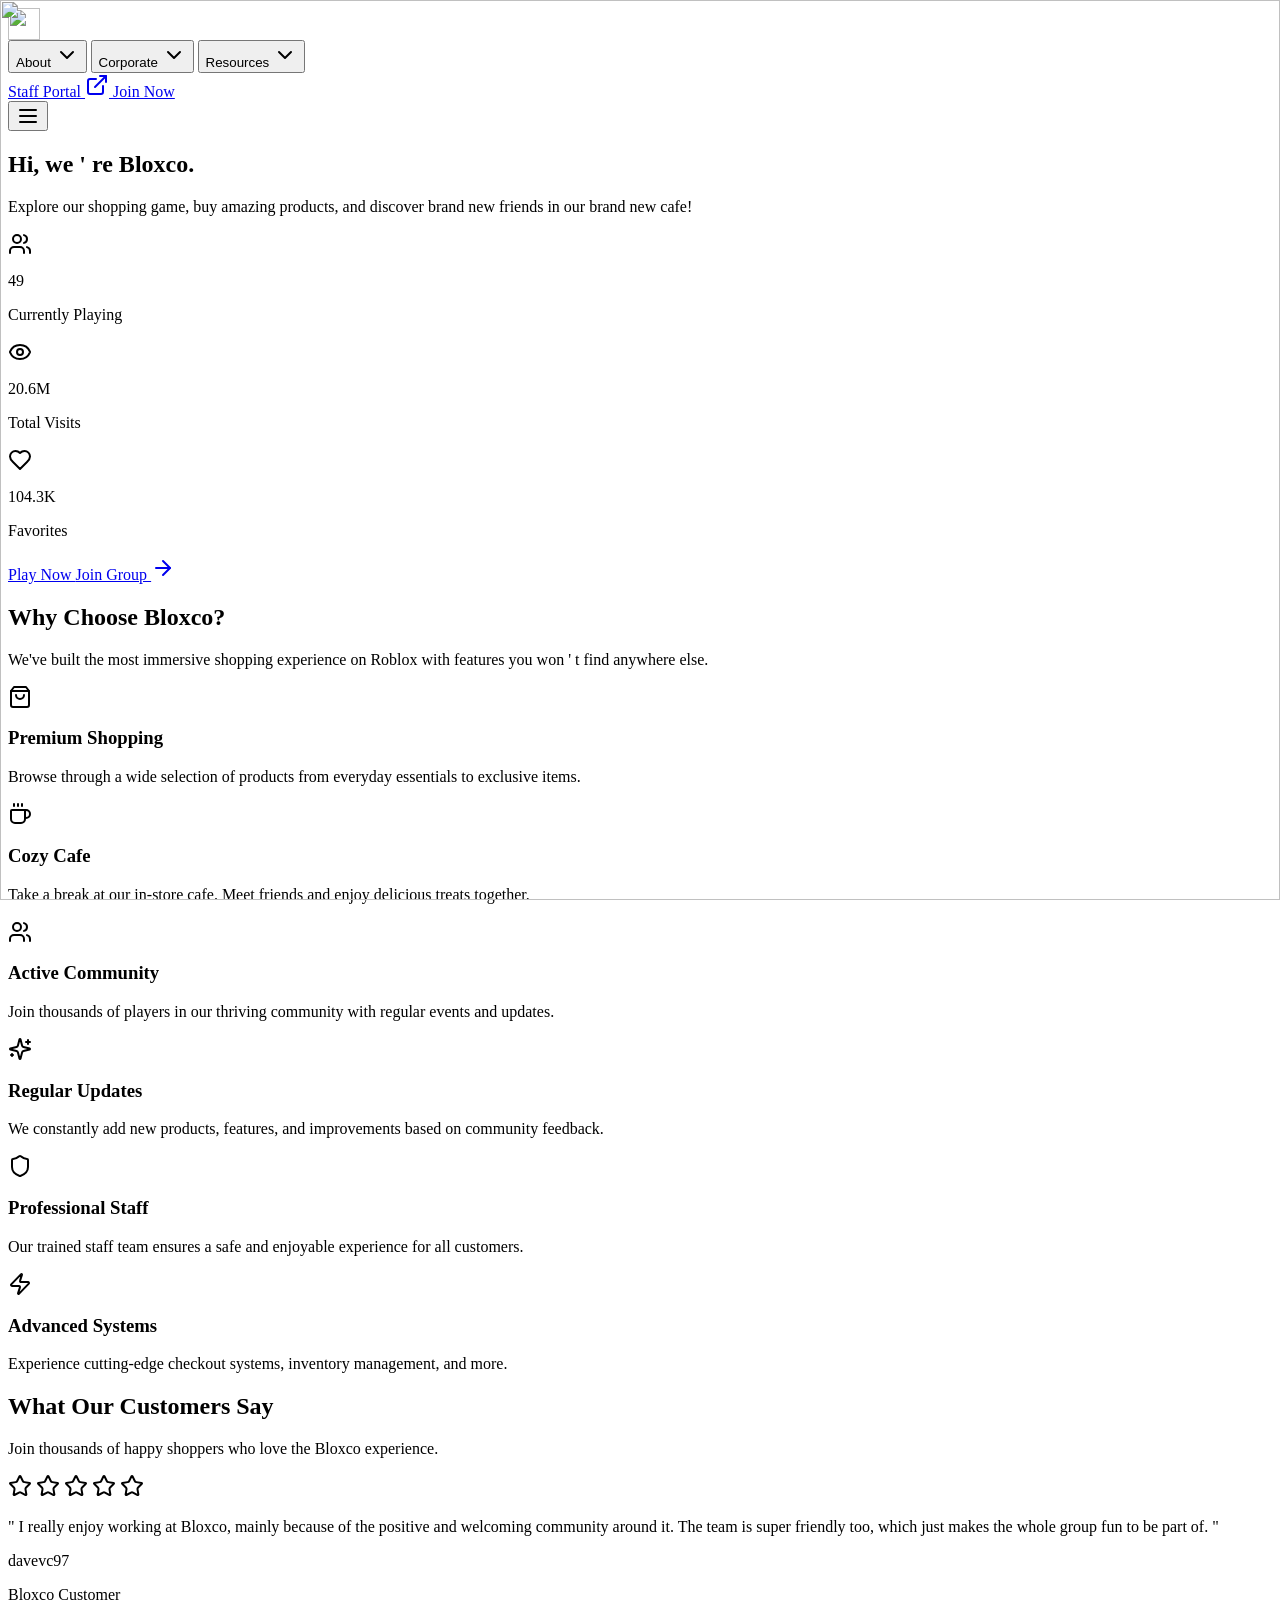
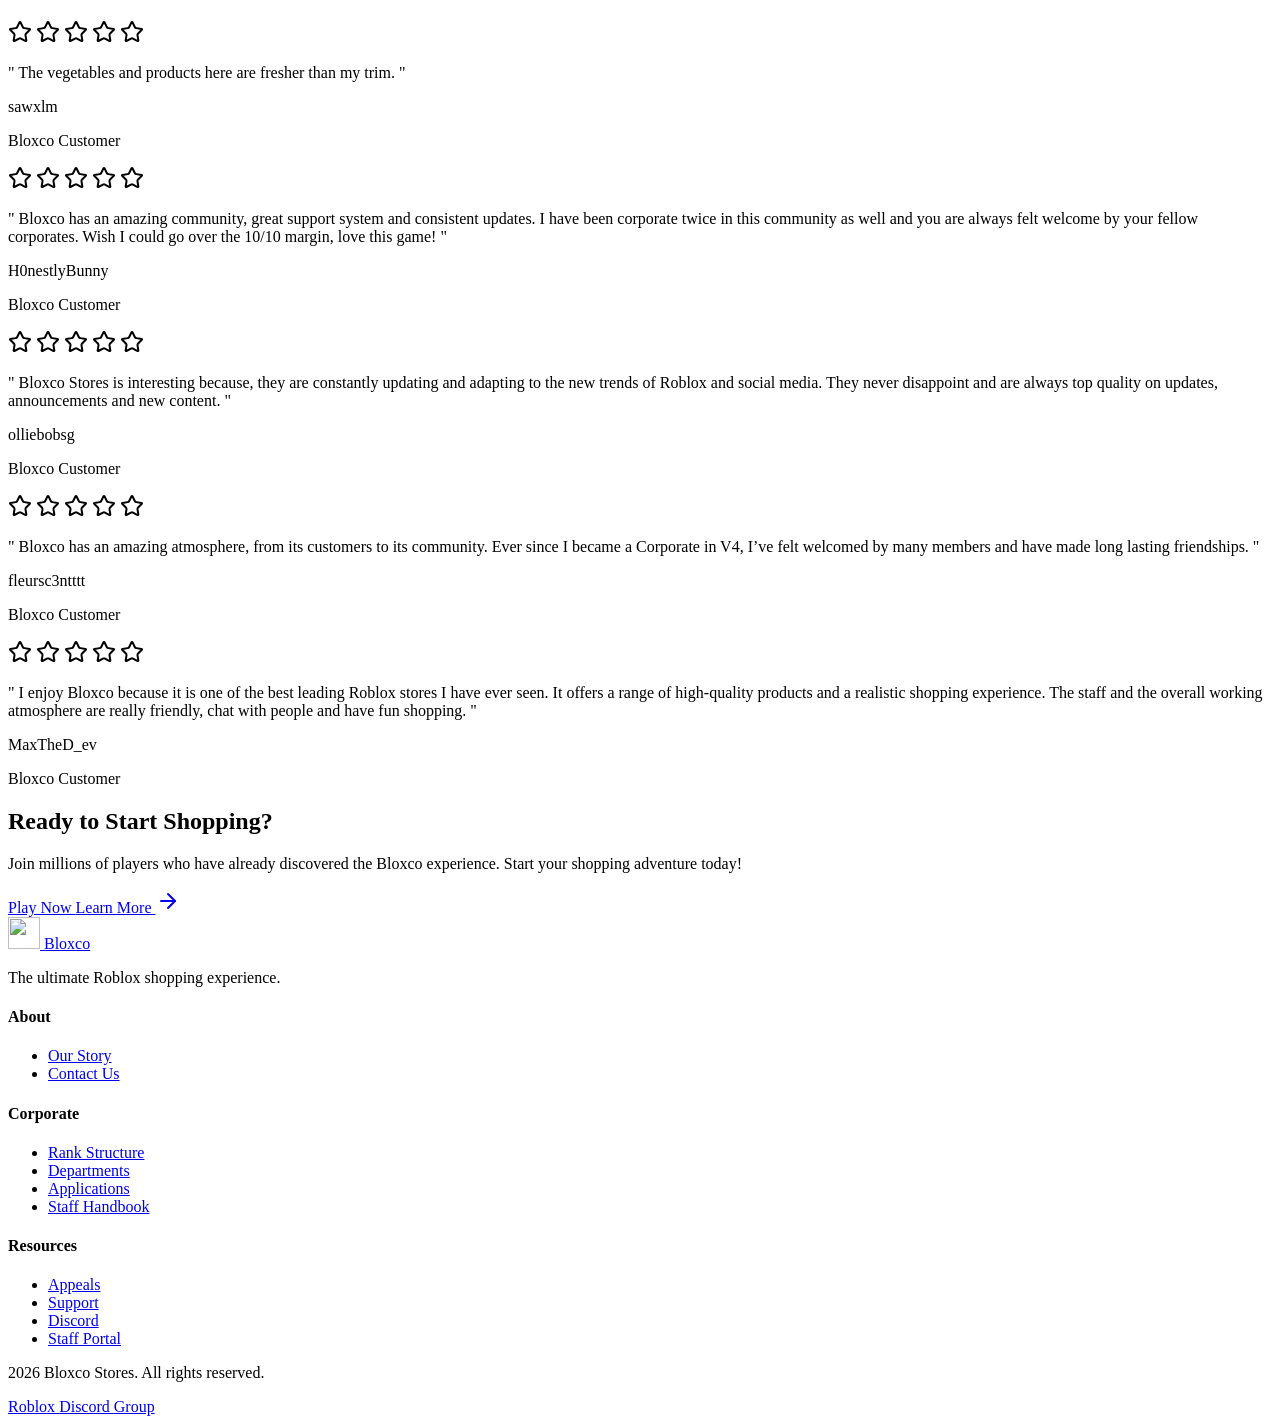
==== index.html @ 8e74423d "Add files via upload" ====
<html class="dark" lang="en">
 <head>
  <meta charset="utf-8"/>
  <meta content="width=device-width, initial-scale=1" name="viewport"/>
  <link as="font" crossorigin="" href="/_next/static/media/e8f2fbee2754df70-s.p.9b7a96b4.woff2" rel="preload" type="font/woff2"/>
  <link data-precedence="next" href="css/84003d35b3c7221e.css" rel="stylesheet"/>
  <link as="script" fetchpriority="low" href="/_next/static/chunks/0487dcf119c456b7.js" rel="preload"/>
  <script async="" src="js/4a2e6ca9bc162ffe.js">
  </script>
  <script async="" src="js/c903f9580a4b6572.js">
  </script>
  <script async="" src="js/023d923a37d494fc.js">
  </script>
  <script async="" src="js/e5a32dc6c98b1c24.js">
  </script>
  <script async="" src="js/turbopack-27fdd508db6a15e0.js">
  </script>
  <script async="" src="js/ff1a16fafef87110.js">
  </script>
  <script async="" src="js/247eb132b7f7b574.js">
  </script>
  <script async="" src="js/0c6932420e96e619.js">
  </script>
  <script async="" src="js/0f1d151d3385157b.js">
  </script>
  <script async="" src="js/2ead0e00c2fcbb64.js">
  </script>
  <meta content="" name="next-size-adjust"/>
  <meta content="#096EED" name="theme-color"/>
  <title>
   Bloxco Stores
  </title>
  <meta content="Explore our shopping game, buy amazing products, and discover brand new friends in our brand new cafe!" name="description"/>
  <meta content="Bloxco Stores" property="og:title"/>
  <meta content="Explore our shopping game, buy amazing products, and discover brand new friends in our brand new cafe!" property="og:description"/>
  <meta content="https://bloxco.net" property="og:url"/>
  <meta content="https://bloxco.net/Together2Thumbnail.png" property="og:image"/>
  <meta content="1200" property="og:image:width"/>
  <meta content="630" property="og:image:height"/>
  <meta content="Bloxco Stores - Shopping game and cafe" property="og:image:alt"/>
  <meta content="website" property="og:type"/>
  <meta content="summary_large_image" name="twitter:card"/>
  <meta content="Bloxco Stores" name="twitter:title"/>
  <meta content="Explore our shopping game, buy amazing products, and discover brand new friends in our brand new cafe!" name="twitter:description"/>
  <meta content="https://bloxco.net/Together2Thumbnail.png" name="twitter:image"/>
  <link href="/icon-light-32x32.png" media="(prefers-color-scheme: light)" rel="icon"/>
  <link href="/icon-dark-32x32.png" media="(prefers-color-scheme: dark)" rel="icon"/>
  <link href="/icon.svg" rel="icon" type="image/svg+xml"/>
  <link href="/apple-icon.png" rel="apple-touch-icon"/>
  <script nomodule="" src="js/a6dad97d9634a72d.js">
  </script>
  <script data-disable-auto-track="1" data-sdkn="@vercel/analytics/next" data-sdkv="1.3.1" defer="" src="js/script.js">
  </script>
  <script src="js/d748077d4e51ddf4.js">
  </script>
  <script src="js/e5ce56054945666e.js">
  </script>
 </head>
 <body class="montserrat_bba129a6-module__TUV0iq__variable font-sans antialiased bg-background text-foreground">
  <div hidden="">
   <!--$-->
   <!--/$-->
  </div>
  <main class="min-h-screen">
   <nav class="fixed top-0 left-0 right-0 z-50 bg-background/80 backdrop-blur-md border-b border-border">
    <div class="max-w-7xl mx-auto px-4 sm:px-6 lg:px-8">
     <div class="flex items-center h-16">
      <a class="flex items-center gap-2 mr-8" href="/">
       <img alt="Bloxco Logo" class="w-8 h-8" data-nimg="1" decoding="async" height="32" loading="lazy" src="images/logo-32.png" style="color:transparent" width="32"/>
      </a>
      <div class="hidden md:flex items-center gap-8 flex-1">
       <button aria-expanded="false" aria-haspopup="menu" class="flex items-center gap-1 text-sm font-medium text-muted-foreground hover:text-foreground transition-colors outline-none" data-slot="dropdown-menu-trigger" data-state="closed" id="radix-_R_195brb_" type="button">
        About
        <svg class="lucide lucide-chevron-down h-4 w-4" fill="none" height="24" stroke="currentColor" stroke-linecap="round" stroke-linejoin="round" stroke-width="2" viewbox="0 0 24 24" width="24" xmlns="http://www.w3.org/2000/svg">
         <path d="m6 9 6 6 6-6">
         </path>
        </svg>
       </button>
       <button aria-expanded="false" aria-haspopup="menu" class="flex items-center gap-1 text-sm font-medium text-muted-foreground hover:text-foreground transition-colors outline-none" data-slot="dropdown-menu-trigger" data-state="closed" id="radix-_R_295brb_" type="button">
        Corporate
        <svg class="lucide lucide-chevron-down h-4 w-4" fill="none" height="24" stroke="currentColor" stroke-linecap="round" stroke-linejoin="round" stroke-width="2" viewbox="0 0 24 24" width="24" xmlns="http://www.w3.org/2000/svg">
         <path d="m6 9 6 6 6-6">
         </path>
        </svg>
       </button>
       <button aria-expanded="false" aria-haspopup="menu" class="flex items-center gap-1 text-sm font-medium text-muted-foreground hover:text-foreground transition-colors outline-none" data-slot="dropdown-menu-trigger" data-state="closed" id="radix-_R_395brb_" type="button">
        Resources
        <svg class="lucide lucide-chevron-down h-4 w-4" fill="none" height="24" stroke="currentColor" stroke-linecap="round" stroke-linejoin="round" stroke-width="2" viewbox="0 0 24 24" width="24" xmlns="http://www.w3.org/2000/svg">
         <path d="m6 9 6 6 6-6">
         </path>
        </svg>
       </button>
      </div>
      <div class="hidden md:flex items-center gap-3">
       <a class="inline-flex items-center justify-center gap-2 whitespace-nowrap rounded-md text-sm font-medium transition-all disabled:pointer-events-none disabled:opacity-50 [&amp;_svg]:pointer-events-none [&amp;_svg:not([class*='size-'])]:size-4 shrink-0 [&amp;_svg]:shrink-0 outline-none focus-visible:border-ring focus-visible:ring-ring/50 focus-visible:ring-[3px] aria-invalid:ring-destructive/20 dark:aria-invalid:ring-destructive/40 aria-invalid:border-destructive border bg-background shadow-xs hover:bg-accent hover:text-accent-foreground dark:bg-input/30 dark:border-input dark:hover:bg-input/50 h-9 px-4 py-2 has-[&gt;svg]:px-3" data-slot="button" href="https://staff.bloxco.net" rel="noopener noreferrer" target="_blank">
        Staff Portal
        <svg class="lucide lucide-external-link ml-2 h-4 w-4" fill="none" height="24" stroke="currentColor" stroke-linecap="round" stroke-linejoin="round" stroke-width="2" viewbox="0 0 24 24" width="24" xmlns="http://www.w3.org/2000/svg">
         <path d="M15 3h6v6">
         </path>
         <path d="M10 14 21 3">
         </path>
         <path d="M18 13v6a2 2 0 0 1-2 2H5a2 2 0 0 1-2-2V8a2 2 0 0 1 2-2h6">
         </path>
        </svg>
       </a>
       <a class="inline-flex items-center justify-center gap-2 whitespace-nowrap rounded-md text-sm font-medium transition-all disabled:pointer-events-none disabled:opacity-50 [&amp;_svg]:pointer-events-none [&amp;_svg:not([class*='size-'])]:size-4 shrink-0 [&amp;_svg]:shrink-0 outline-none focus-visible:border-ring focus-visible:ring-ring/50 focus-visible:ring-[3px] aria-invalid:ring-destructive/20 dark:aria-invalid:ring-destructive/40 aria-invalid:border-destructive bg-primary text-primary-foreground hover:bg-primary/90 h-9 px-4 py-2 has-[&gt;svg]:px-3" data-slot="button" href="https://www.roblox.com/groups/14334637" rel="noopener noreferrer" target="_blank">
        Join Now
       </a>
      </div>
      <button class="md:hidden ml-auto p-2 text-muted-foreground hover:text-foreground" type="button">
       <svg class="lucide lucide-menu h-6 w-6" fill="none" height="24" stroke="currentColor" stroke-linecap="round" stroke-linejoin="round" stroke-width="2" viewbox="0 0 24 24" width="24" xmlns="http://www.w3.org/2000/svg">
        <line x1="4" x2="20" y1="12" y2="12">
        </line>
        <line x1="4" x2="20" y1="6" y2="6">
        </line>
        <line x1="4" x2="20" y1="18" y2="18">
        </line>
       </svg>
      </button>
     </div>
    </div>
   </nav>
   <section class="relative min-h-screen flex items-center justify-center overflow-hidden">
    <div class="absolute inset-0 bg-cover bg-center bg-no-repeat transition-opacity duration-500 opacity-50" style='background-image: url("[data-uri]");'>
    </div>
    <div class="absolute inset-0 bg-background/85 backdrop-blur-sm">
    </div>
    <div class="relative z-10 max-w-5xl mx-auto px-4 sm:px-6 lg:px-8 py-32 text-center">
     <h1 class="text-4xl sm:text-5xl md:text-6xl lg:text-7xl font-bold text-foreground mb-6 text-balance">
      Hi, we
      <!-- -->
      '
      <!-- -->
      re Bloxco.
     </h1>
     <p class="text-lg md:text-xl text-muted-foreground max-w-2xl mx-auto mb-12 text-pretty">
      Explore our shopping game, buy amazing products, and discover brand new friends in our brand new cafe!
     </p>
     <div class="mb-12">
      <div class="grid grid-cols-1 sm:grid-cols-3 gap-4 max-w-3xl mx-auto">
       <div class="bg-card/80 backdrop-blur-sm border border-border rounded-xl p-6 text-center transition-all hover:border-primary/50">
        <svg class="lucide lucide-users h-6 w-6 mx-auto mb-3 text-green-500" fill="none" height="24" stroke="currentColor" stroke-linecap="round" stroke-linejoin="round" stroke-width="2" viewbox="0 0 24 24" width="24" xmlns="http://www.w3.org/2000/svg">
         <path d="M16 21v-2a4 4 0 0 0-4-4H6a4 4 0 0 0-4 4v2">
         </path>
         <circle cx="9" cy="7" r="4">
         </circle>
         <path d="M22 21v-2a4 4 0 0 0-3-3.87">
         </path>
         <path d="M16 3.13a4 4 0 0 1 0 7.75">
         </path>
        </svg>
        <p class="text-2xl md:text-3xl font-bold text-foreground">
         49
        </p>
        <p class="text-sm text-muted-foreground mt-1">
         Currently Playing
        </p>
       </div>
       <div class="bg-card/80 backdrop-blur-sm border border-border rounded-xl p-6 text-center transition-all hover:border-primary/50">
        <svg class="lucide lucide-eye h-6 w-6 mx-auto mb-3 text-blue-500" fill="none" height="24" stroke="currentColor" stroke-linecap="round" stroke-linejoin="round" stroke-width="2" viewbox="0 0 24 24" width="24" xmlns="http://www.w3.org/2000/svg">
         <path d="M2.062 12.348a1 1 0 0 1 0-.696 10.75 10.75 0 0 1 19.876 0 1 1 0 0 1 0 .696 10.75 10.75 0 0 1-19.876 0">
         </path>
         <circle cx="12" cy="12" r="3">
         </circle>
        </svg>
        <p class="text-2xl md:text-3xl font-bold text-foreground">
         20.6M
        </p>
        <p class="text-sm text-muted-foreground mt-1">
         Total Visits
        </p>
       </div>
       <div class="bg-card/80 backdrop-blur-sm border border-border rounded-xl p-6 text-center transition-all hover:border-primary/50">
        <svg class="lucide lucide-heart h-6 w-6 mx-auto mb-3 text-pink-500" fill="none" height="24" stroke="currentColor" stroke-linecap="round" stroke-linejoin="round" stroke-width="2" viewbox="0 0 24 24" width="24" xmlns="http://www.w3.org/2000/svg">
         <path d="M19 14c1.49-1.46 3-3.21 3-5.5A5.5 5.5 0 0 0 16.5 3c-1.76 0-3 .5-4.5 2-1.5-1.5-2.74-2-4.5-2A5.5 5.5 0 0 0 2 8.5c0 2.3 1.5 4.05 3 5.5l7 7Z">
         </path>
        </svg>
        <p class="text-2xl md:text-3xl font-bold text-foreground">
         104.3K
        </p>
        <p class="text-sm text-muted-foreground mt-1">
         Favorites
        </p>
       </div>
      </div>
     </div>
     <div class="flex flex-col sm:flex-row items-center justify-center gap-4">
      <a class="inline-flex items-center justify-center gap-2 whitespace-nowrap text-sm font-medium transition-all disabled:pointer-events-none disabled:opacity-50 [&amp;_svg]:pointer-events-none [&amp;_svg:not([class*='size-'])]:size-4 shrink-0 [&amp;_svg]:shrink-0 outline-none focus-visible:border-ring focus-visible:ring-ring/50 focus-visible:ring-[3px] aria-invalid:ring-destructive/20 dark:aria-invalid:ring-destructive/40 aria-invalid:border-destructive bg-primary text-primary-foreground hover:bg-primary/90 h-10 rounded-md px-6 has-[&gt;svg]:px-4 min-w-[160px]" data-slot="button" href="https://www.roblox.com/games/9243906673" rel="noopener noreferrer" target="_blank">
       Play Now
      </a>
      <a class="inline-flex items-center justify-center gap-2 whitespace-nowrap text-sm font-medium transition-all disabled:pointer-events-none disabled:opacity-50 [&amp;_svg]:pointer-events-none [&amp;_svg:not([class*='size-'])]:size-4 shrink-0 [&amp;_svg]:shrink-0 outline-none focus-visible:border-ring focus-visible:ring-ring/50 focus-visible:ring-[3px] aria-invalid:ring-destructive/20 dark:aria-invalid:ring-destructive/40 aria-invalid:border-destructive border shadow-xs hover:bg-accent hover:text-accent-foreground dark:bg-input/30 dark:border-input dark:hover:bg-input/50 h-10 rounded-md px-6 has-[&gt;svg]:px-4 min-w-[160px] group bg-transparent" data-slot="button" href="https://www.roblox.com/groups/14334637" rel="noopener noreferrer" target="_blank">
       Join Group
       <svg class="lucide lucide-arrow-right ml-2 h-4 w-4 transition-transform group-hover:translate-x-1" fill="none" height="24" stroke="currentColor" stroke-linecap="round" stroke-linejoin="round" stroke-width="2" viewbox="0 0 24 24" width="24" xmlns="http://www.w3.org/2000/svg">
        <path d="M5 12h14">
        </path>
        <path d="m12 5 7 7-7 7">
        </path>
       </svg>
      </a>
     </div>
    </div>
   </section>
   <section class="py-24 bg-card/30">
    <div class="max-w-7xl mx-auto px-4 sm:px-6 lg:px-8">
     <div class="text-center mb-16">
      <h2 class="text-3xl md:text-4xl font-bold text-foreground mb-4">
       Why Choose Bloxco?
      </h2>
      <p class="text-lg text-muted-foreground max-w-2xl mx-auto">
       We've
       <!-- -->
       built the most immersive shopping experience on Roblox with features you won
       <!-- -->
       '
       <!-- -->
       t find anywhere else.
      </p>
     </div>
     <div class="grid grid-cols-1 md:grid-cols-2 lg:grid-cols-3 gap-8">
      <div class="bg-card border border-border rounded-xl p-6 transition-all hover:border-primary/50 hover:-translate-y-1">
       <div class="w-12 h-12 bg-primary/10 rounded-lg flex items-center justify-center mb-4">
        <svg class="lucide lucide-shopping-bag h-6 w-6 text-primary" fill="none" height="24" stroke="currentColor" stroke-linecap="round" stroke-linejoin="round" stroke-width="2" viewbox="0 0 24 24" width="24" xmlns="http://www.w3.org/2000/svg">
         <path d="M6 2 3 6v14a2 2 0 0 0 2 2h14a2 2 0 0 0 2-2V6l-3-4Z">
         </path>
         <path d="M3 6h18">
         </path>
         <path d="M16 10a4 4 0 0 1-8 0">
         </path>
        </svg>
       </div>
       <h3 class="text-lg font-semibold text-foreground mb-2">
        Premium Shopping
       </h3>
       <p class="text-muted-foreground">
        Browse through a wide selection of products from everyday essentials to exclusive items.
       </p>
      </div>
      <div class="bg-card border border-border rounded-xl p-6 transition-all hover:border-primary/50 hover:-translate-y-1">
       <div class="w-12 h-12 bg-primary/10 rounded-lg flex items-center justify-center mb-4">
        <svg class="lucide lucide-coffee h-6 w-6 text-primary" fill="none" height="24" stroke="currentColor" stroke-linecap="round" stroke-linejoin="round" stroke-width="2" viewbox="0 0 24 24" width="24" xmlns="http://www.w3.org/2000/svg">
         <path d="M10 2v2">
         </path>
         <path d="M14 2v2">
         </path>
         <path d="M16 8a1 1 0 0 1 1 1v8a4 4 0 0 1-4 4H7a4 4 0 0 1-4-4V9a1 1 0 0 1 1-1h14a4 4 0 1 1 0 8h-1">
         </path>
         <path d="M6 2v2">
         </path>
        </svg>
       </div>
       <h3 class="text-lg font-semibold text-foreground mb-2">
        Cozy Cafe
       </h3>
       <p class="text-muted-foreground">
        Take a break at our in-store cafe. Meet friends and enjoy delicious treats together.
       </p>
      </div>
      <div class="bg-card border border-border rounded-xl p-6 transition-all hover:border-primary/50 hover:-translate-y-1">
       <div class="w-12 h-12 bg-primary/10 rounded-lg flex items-center justify-center mb-4">
        <svg class="lucide lucide-users h-6 w-6 text-primary" fill="none" height="24" stroke="currentColor" stroke-linecap="round" stroke-linejoin="round" stroke-width="2" viewbox="0 0 24 24" width="24" xmlns="http://www.w3.org/2000/svg">
         <path d="M16 21v-2a4 4 0 0 0-4-4H6a4 4 0 0 0-4 4v2">
         </path>
         <circle cx="9" cy="7" r="4">
         </circle>
         <path d="M22 21v-2a4 4 0 0 0-3-3.87">
         </path>
         <path d="M16 3.13a4 4 0 0 1 0 7.75">
         </path>
        </svg>
       </div>
       <h3 class="text-lg font-semibold text-foreground mb-2">
        Active Community
       </h3>
       <p class="text-muted-foreground">
        Join thousands of players in our thriving community with regular events and updates.
       </p>
      </div>
      <div class="bg-card border border-border rounded-xl p-6 transition-all hover:border-primary/50 hover:-translate-y-1">
       <div class="w-12 h-12 bg-primary/10 rounded-lg flex items-center justify-center mb-4">
        <svg class="lucide lucide-sparkles h-6 w-6 text-primary" fill="none" height="24" stroke="currentColor" stroke-linecap="round" stroke-linejoin="round" stroke-width="2" viewbox="0 0 24 24" width="24" xmlns="http://www.w3.org/2000/svg">
         <path d="M9.937 15.5A2 2 0 0 0 8.5 14.063l-6.135-1.582a.5.5 0 0 1 0-.962L8.5 9.936A2 2 0 0 0 9.937 8.5l1.582-6.135a.5.5 0 0 1 .963 0L14.063 8.5A2 2 0 0 0 15.5 9.937l6.135 1.581a.5.5 0 0 1 0 .964L15.5 14.063a2 2 0 0 0-1.437 1.437l-1.582 6.135a.5.5 0 0 1-.963 0z">
         </path>
         <path d="M20 3v4">
         </path>
         <path d="M22 5h-4">
         </path>
         <path d="M4 17v2">
         </path>
         <path d="M5 18H3">
         </path>
        </svg>
       </div>
       <h3 class="text-lg font-semibold text-foreground mb-2">
        Regular Updates
       </h3>
       <p class="text-muted-foreground">
        We constantly add new products, features, and improvements based on community feedback.
       </p>
      </div>
      <div class="bg-card border border-border rounded-xl p-6 transition-all hover:border-primary/50 hover:-translate-y-1">
       <div class="w-12 h-12 bg-primary/10 rounded-lg flex items-center justify-center mb-4">
        <svg class="lucide lucide-shield h-6 w-6 text-primary" fill="none" height="24" stroke="currentColor" stroke-linecap="round" stroke-linejoin="round" stroke-width="2" viewbox="0 0 24 24" width="24" xmlns="http://www.w3.org/2000/svg">
         <path d="M20 13c0 5-3.5 7.5-7.66 8.95a1 1 0 0 1-.67-.01C7.5 20.5 4 18 4 13V6a1 1 0 0 1 1-1c2 0 4.5-1.2 6.24-2.72a1.17 1.17 0 0 1 1.52 0C14.51 3.81 17 5 19 5a1 1 0 0 1 1 1z">
         </path>
        </svg>
       </div>
       <h3 class="text-lg font-semibold text-foreground mb-2">
        Professional Staff
       </h3>
       <p class="text-muted-foreground">
        Our trained staff team ensures a safe and enjoyable experience for all customers.
       </p>
      </div>
      <div class="bg-card border border-border rounded-xl p-6 transition-all hover:border-primary/50 hover:-translate-y-1">
       <div class="w-12 h-12 bg-primary/10 rounded-lg flex items-center justify-center mb-4">
        <svg class="lucide lucide-zap h-6 w-6 text-primary" fill="none" height="24" stroke="currentColor" stroke-linecap="round" stroke-linejoin="round" stroke-width="2" viewbox="0 0 24 24" width="24" xmlns="http://www.w3.org/2000/svg">
         <path d="M4 14a1 1 0 0 1-.78-1.63l9.9-10.2a.5.5 0 0 1 .86.46l-1.92 6.02A1 1 0 0 0 13 10h7a1 1 0 0 1 .78 1.63l-9.9 10.2a.5.5 0 0 1-.86-.46l1.92-6.02A1 1 0 0 0 11 14z">
         </path>
        </svg>
       </div>
       <h3 class="text-lg font-semibold text-foreground mb-2">
        Advanced Systems
       </h3>
       <p class="text-muted-foreground">
        Experience cutting-edge checkout systems, inventory management, and more.
       </p>
      </div>
     </div>
    </div>
   </section>
   <section class="py-24 px-4 sm:px-6 lg:px-8 bg-background">
    <div class="max-w-7xl mx-auto">
     <div class="text-center mb-16">
      <h2 class="text-3xl md:text-4xl font-bold text-foreground mb-4">
       What Our Customers Say
      </h2>
      <p class="text-lg text-muted-foreground max-w-2xl mx-auto">
       Join thousands of happy shoppers who love the Bloxco experience.
      </p>
     </div>
     <div class="grid grid-cols-1 md:grid-cols-2 lg:grid-cols-3 gap-6">
      <div class="group relative bg-card border border-border rounded-xl p-6 transition-all duration-300 hover:border-primary/50 hover:shadow-lg hover:shadow-primary/10">
       <div class="flex items-center gap-1 mb-4">
        <svg class="lucide lucide-star h-5 w-5 transition-colors duration-300 fill-muted-foreground/30 text-muted-foreground/30" fill="none" height="24" stroke="currentColor" stroke-linecap="round" stroke-linejoin="round" stroke-width="2" viewbox="0 0 24 24" width="24" xmlns="http://www.w3.org/2000/svg">
         <path d="M11.525 2.295a.53.53 0 0 1 .95 0l2.31 4.679a2.123 2.123 0 0 0 1.595 1.16l5.166.756a.53.53 0 0 1 .294.904l-3.736 3.638a2.123 2.123 0 0 0-.611 1.878l.882 5.14a.53.53 0 0 1-.771.56l-4.618-2.428a2.122 2.122 0 0 0-1.973 0L6.396 21.01a.53.53 0 0 1-.77-.56l.881-5.139a2.122 2.122 0 0 0-.611-1.879L2.16 9.795a.53.53 0 0 1 .294-.906l5.165-.755a2.122 2.122 0 0 0 1.597-1.16z">
         </path>
        </svg>
        <svg class="lucide lucide-star h-5 w-5 transition-colors duration-300 fill-muted-foreground/30 text-muted-foreground/30" fill="none" height="24" stroke="currentColor" stroke-linecap="round" stroke-linejoin="round" stroke-width="2" viewbox="0 0 24 24" width="24" xmlns="http://www.w3.org/2000/svg">
         <path d="M11.525 2.295a.53.53 0 0 1 .95 0l2.31 4.679a2.123 2.123 0 0 0 1.595 1.16l5.166.756a.53.53 0 0 1 .294.904l-3.736 3.638a2.123 2.123 0 0 0-.611 1.878l.882 5.14a.53.53 0 0 1-.771.56l-4.618-2.428a2.122 2.122 0 0 0-1.973 0L6.396 21.01a.53.53 0 0 1-.77-.56l.881-5.139a2.122 2.122 0 0 0-.611-1.879L2.16 9.795a.53.53 0 0 1 .294-.906l5.165-.755a2.122 2.122 0 0 0 1.597-1.16z">
         </path>
        </svg>
        <svg class="lucide lucide-star h-5 w-5 transition-colors duration-300 fill-muted-foreground/30 text-muted-foreground/30" fill="none" height="24" stroke="currentColor" stroke-linecap="round" stroke-linejoin="round" stroke-width="2" viewbox="0 0 24 24" width="24" xmlns="http://www.w3.org/2000/svg">
         <path d="M11.525 2.295a.53.53 0 0 1 .95 0l2.31 4.679a2.123 2.123 0 0 0 1.595 1.16l5.166.756a.53.53 0 0 1 .294.904l-3.736 3.638a2.123 2.123 0 0 0-.611 1.878l.882 5.14a.53.53 0 0 1-.771.56l-4.618-2.428a2.122 2.122 0 0 0-1.973 0L6.396 21.01a.53.53 0 0 1-.77-.56l.881-5.139a2.122 2.122 0 0 0-.611-1.879L2.16 9.795a.53.53 0 0 1 .294-.906l5.165-.755a2.122 2.122 0 0 0 1.597-1.16z">
         </path>
        </svg>
        <svg class="lucide lucide-star h-5 w-5 transition-colors duration-300 fill-muted-foreground/30 text-muted-foreground/30" fill="none" height="24" stroke="currentColor" stroke-linecap="round" stroke-linejoin="round" stroke-width="2" viewbox="0 0 24 24" width="24" xmlns="http://www.w3.org/2000/svg">
         <path d="M11.525 2.295a.53.53 0 0 1 .95 0l2.31 4.679a2.123 2.123 0 0 0 1.595 1.16l5.166.756a.53.53 0 0 1 .294.904l-3.736 3.638a2.123 2.123 0 0 0-.611 1.878l.882 5.14a.53.53 0 0 1-.771.56l-4.618-2.428a2.122 2.122 0 0 0-1.973 0L6.396 21.01a.53.53 0 0 1-.77-.56l.881-5.139a2.122 2.122 0 0 0-.611-1.879L2.16 9.795a.53.53 0 0 1 .294-.906l5.165-.755a2.122 2.122 0 0 0 1.597-1.16z">
         </path>
        </svg>
        <svg class="lucide lucide-star h-5 w-5 transition-colors duration-300 fill-muted-foreground/30 text-muted-foreground/30" fill="none" height="24" stroke="currentColor" stroke-linecap="round" stroke-linejoin="round" stroke-width="2" viewbox="0 0 24 24" width="24" xmlns="http://www.w3.org/2000/svg">
         <path d="M11.525 2.295a.53.53 0 0 1 .95 0l2.31 4.679a2.123 2.123 0 0 0 1.595 1.16l5.166.756a.53.53 0 0 1 .294.904l-3.736 3.638a2.123 2.123 0 0 0-.611 1.878l.882 5.14a.53.53 0 0 1-.771.56l-4.618-2.428a2.122 2.122 0 0 0-1.973 0L6.396 21.01a.53.53 0 0 1-.77-.56l.881-5.139a2.122 2.122 0 0 0-.611-1.879L2.16 9.795a.53.53 0 0 1 .294-.906l5.165-.755a2.122 2.122 0 0 0 1.597-1.16z">
         </path>
        </svg>
       </div>
       <p class="text-muted-foreground mb-6 leading-relaxed">
        "
        <!-- -->
        I really enjoy working at Bloxco, mainly because of the positive and welcoming community around it. The team is super friendly too, which just makes the whole group fun to be part of.
        <!-- -->
        "
       </p>
       <div class="flex items-center gap-3">
        <div class="relative w-10 h-10 rounded-full overflow-hidden bg-secondary">
         <img alt="davevc97" class="object-cover" data-nimg="fill" decoding="async" loading="lazy" src="images/isCircular" style="position:absolute;height:100%;width:100%;left:0;top:0;right:0;bottom:0;color:transparent"/>
        </div>
        <div>
         <p class="font-semibold text-foreground">
          davevc97
         </p>
         <p class="text-sm text-muted-foreground">
          Bloxco Customer
         </p>
        </div>
       </div>
      </div>
      <div class="group relative bg-card border border-border rounded-xl p-6 transition-all duration-300 hover:border-primary/50 hover:shadow-lg hover:shadow-primary/10">
       <div class="flex items-center gap-1 mb-4">
        <svg class="lucide lucide-star h-5 w-5 transition-colors duration-300 fill-muted-foreground/30 text-muted-foreground/30" fill="none" height="24" stroke="currentColor" stroke-linecap="round" stroke-linejoin="round" stroke-width="2" viewbox="0 0 24 24" width="24" xmlns="http://www.w3.org/2000/svg">
         <path d="M11.525 2.295a.53.53 0 0 1 .95 0l2.31 4.679a2.123 2.123 0 0 0 1.595 1.16l5.166.756a.53.53 0 0 1 .294.904l-3.736 3.638a2.123 2.123 0 0 0-.611 1.878l.882 5.14a.53.53 0 0 1-.771.56l-4.618-2.428a2.122 2.122 0 0 0-1.973 0L6.396 21.01a.53.53 0 0 1-.77-.56l.881-5.139a2.122 2.122 0 0 0-.611-1.879L2.16 9.795a.53.53 0 0 1 .294-.906l5.165-.755a2.122 2.122 0 0 0 1.597-1.16z">
         </path>
        </svg>
        <svg class="lucide lucide-star h-5 w-5 transition-colors duration-300 fill-muted-foreground/30 text-muted-foreground/30" fill="none" height="24" stroke="currentColor" stroke-linecap="round" stroke-linejoin="round" stroke-width="2" viewbox="0 0 24 24" width="24" xmlns="http://www.w3.org/2000/svg">
         <path d="M11.525 2.295a.53.53 0 0 1 .95 0l2.31 4.679a2.123 2.123 0 0 0 1.595 1.16l5.166.756a.53.53 0 0 1 .294.904l-3.736 3.638a2.123 2.123 0 0 0-.611 1.878l.882 5.14a.53.53 0 0 1-.771.56l-4.618-2.428a2.122 2.122 0 0 0-1.973 0L6.396 21.01a.53.53 0 0 1-.77-.56l.881-5.139a2.122 2.122 0 0 0-.611-1.879L2.16 9.795a.53.53 0 0 1 .294-.906l5.165-.755a2.122 2.122 0 0 0 1.597-1.16z">
         </path>
        </svg>
        <svg class="lucide lucide-star h-5 w-5 transition-colors duration-300 fill-muted-foreground/30 text-muted-foreground/30" fill="none" height="24" stroke="currentColor" stroke-linecap="round" stroke-linejoin="round" stroke-width="2" viewbox="0 0 24 24" width="24" xmlns="http://www.w3.org/2000/svg">
         <path d="M11.525 2.295a.53.53 0 0 1 .95 0l2.31 4.679a2.123 2.123 0 0 0 1.595 1.16l5.166.756a.53.53 0 0 1 .294.904l-3.736 3.638a2.123 2.123 0 0 0-.611 1.878l.882 5.14a.53.53 0 0 1-.771.56l-4.618-2.428a2.122 2.122 0 0 0-1.973 0L6.396 21.01a.53.53 0 0 1-.77-.56l.881-5.139a2.122 2.122 0 0 0-.611-1.879L2.16 9.795a.53.53 0 0 1 .294-.906l5.165-.755a2.122 2.122 0 0 0 1.597-1.16z">
         </path>
        </svg>
        <svg class="lucide lucide-star h-5 w-5 transition-colors duration-300 fill-muted-foreground/30 text-muted-foreground/30" fill="none" height="24" stroke="currentColor" stroke-linecap="round" stroke-linejoin="round" stroke-width="2" viewbox="0 0 24 24" width="24" xmlns="http://www.w3.org/2000/svg">
         <path d="M11.525 2.295a.53.53 0 0 1 .95 0l2.31 4.679a2.123 2.123 0 0 0 1.595 1.16l5.166.756a.53.53 0 0 1 .294.904l-3.736 3.638a2.123 2.123 0 0 0-.611 1.878l.882 5.14a.53.53 0 0 1-.771.56l-4.618-2.428a2.122 2.122 0 0 0-1.973 0L6.396 21.01a.53.53 0 0 1-.77-.56l.881-5.139a2.122 2.122 0 0 0-.611-1.879L2.16 9.795a.53.53 0 0 1 .294-.906l5.165-.755a2.122 2.122 0 0 0 1.597-1.16z">
         </path>
        </svg>
        <svg class="lucide lucide-star h-5 w-5 transition-colors duration-300 fill-muted-foreground/30 text-muted-foreground/30" fill="none" height="24" stroke="currentColor" stroke-linecap="round" stroke-linejoin="round" stroke-width="2" viewbox="0 0 24 24" width="24" xmlns="http://www.w3.org/2000/svg">
         <path d="M11.525 2.295a.53.53 0 0 1 .95 0l2.31 4.679a2.123 2.123 0 0 0 1.595 1.16l5.166.756a.53.53 0 0 1 .294.904l-3.736 3.638a2.123 2.123 0 0 0-.611 1.878l.882 5.14a.53.53 0 0 1-.771.56l-4.618-2.428a2.122 2.122 0 0 0-1.973 0L6.396 21.01a.53.53 0 0 1-.77-.56l.881-5.139a2.122 2.122 0 0 0-.611-1.879L2.16 9.795a.53.53 0 0 1 .294-.906l5.165-.755a2.122 2.122 0 0 0 1.597-1.16z">
         </path>
        </svg>
       </div>
       <p class="text-muted-foreground mb-6 leading-relaxed">
        "
        <!-- -->
        The vegetables and products here are fresher than my trim.
        <!-- -->
        "
       </p>
       <div class="flex items-center gap-3">
        <div class="relative w-10 h-10 rounded-full overflow-hidden bg-secondary">
         <img alt="sawxlm" class="object-cover" data-nimg="fill" decoding="async" loading="lazy" src="images/isCircular" style="position:absolute;height:100%;width:100%;left:0;top:0;right:0;bottom:0;color:transparent"/>
        </div>
        <div>
         <p class="font-semibold text-foreground">
          sawxlm
         </p>
         <p class="text-sm text-muted-foreground">
          Bloxco Customer
         </p>
        </div>
       </div>
      </div>
      <div class="group relative bg-card border border-border rounded-xl p-6 transition-all duration-300 hover:border-primary/50 hover:shadow-lg hover:shadow-primary/10">
       <div class="flex items-center gap-1 mb-4">
        <svg class="lucide lucide-star h-5 w-5 transition-colors duration-300 fill-muted-foreground/30 text-muted-foreground/30" fill="none" height="24" stroke="currentColor" stroke-linecap="round" stroke-linejoin="round" stroke-width="2" viewbox="0 0 24 24" width="24" xmlns="http://www.w3.org/2000/svg">
         <path d="M11.525 2.295a.53.53 0 0 1 .95 0l2.31 4.679a2.123 2.123 0 0 0 1.595 1.16l5.166.756a.53.53 0 0 1 .294.904l-3.736 3.638a2.123 2.123 0 0 0-.611 1.878l.882 5.14a.53.53 0 0 1-.771.56l-4.618-2.428a2.122 2.122 0 0 0-1.973 0L6.396 21.01a.53.53 0 0 1-.77-.56l.881-5.139a2.122 2.122 0 0 0-.611-1.879L2.16 9.795a.53.53 0 0 1 .294-.906l5.165-.755a2.122 2.122 0 0 0 1.597-1.16z">
         </path>
        </svg>
        <svg class="lucide lucide-star h-5 w-5 transition-colors duration-300 fill-muted-foreground/30 text-muted-foreground/30" fill="none" height="24" stroke="currentColor" stroke-linecap="round" stroke-linejoin="round" stroke-width="2" viewbox="0 0 24 24" width="24" xmlns="http://www.w3.org/2000/svg">
         <path d="M11.525 2.295a.53.53 0 0 1 .95 0l2.31 4.679a2.123 2.123 0 0 0 1.595 1.16l5.166.756a.53.53 0 0 1 .294.904l-3.736 3.638a2.123 2.123 0 0 0-.611 1.878l.882 5.14a.53.53 0 0 1-.771.56l-4.618-2.428a2.122 2.122 0 0 0-1.973 0L6.396 21.01a.53.53 0 0 1-.77-.56l.881-5.139a2.122 2.122 0 0 0-.611-1.879L2.16 9.795a.53.53 0 0 1 .294-.906l5.165-.755a2.122 2.122 0 0 0 1.597-1.16z">
         </path>
        </svg>
        <svg class="lucide lucide-star h-5 w-5 transition-colors duration-300 fill-muted-foreground/30 text-muted-foreground/30" fill="none" height="24" stroke="currentColor" stroke-linecap="round" stroke-linejoin="round" stroke-width="2" viewbox="0 0 24 24" width="24" xmlns="http://www.w3.org/2000/svg">
         <path d="M11.525 2.295a.53.53 0 0 1 .95 0l2.31 4.679a2.123 2.123 0 0 0 1.595 1.16l5.166.756a.53.53 0 0 1 .294.904l-3.736 3.638a2.123 2.123 0 0 0-.611 1.878l.882 5.14a.53.53 0 0 1-.771.56l-4.618-2.428a2.122 2.122 0 0 0-1.973 0L6.396 21.01a.53.53 0 0 1-.77-.56l.881-5.139a2.122 2.122 0 0 0-.611-1.879L2.16 9.795a.53.53 0 0 1 .294-.906l5.165-.755a2.122 2.122 0 0 0 1.597-1.16z">
         </path>
        </svg>
        <svg class="lucide lucide-star h-5 w-5 transition-colors duration-300 fill-muted-foreground/30 text-muted-foreground/30" fill="none" height="24" stroke="currentColor" stroke-linecap="round" stroke-linejoin="round" stroke-width="2" viewbox="0 0 24 24" width="24" xmlns="http://www.w3.org/2000/svg">
         <path d="M11.525 2.295a.53.53 0 0 1 .95 0l2.31 4.679a2.123 2.123 0 0 0 1.595 1.16l5.166.756a.53.53 0 0 1 .294.904l-3.736 3.638a2.123 2.123 0 0 0-.611 1.878l.882 5.14a.53.53 0 0 1-.771.56l-4.618-2.428a2.122 2.122 0 0 0-1.973 0L6.396 21.01a.53.53 0 0 1-.77-.56l.881-5.139a2.122 2.122 0 0 0-.611-1.879L2.16 9.795a.53.53 0 0 1 .294-.906l5.165-.755a2.122 2.122 0 0 0 1.597-1.16z">
         </path>
        </svg>
        <svg class="lucide lucide-star h-5 w-5 transition-colors duration-300 fill-muted-foreground/30 text-muted-foreground/30" fill="none" height="24" stroke="currentColor" stroke-linecap="round" stroke-linejoin="round" stroke-width="2" viewbox="0 0 24 24" width="24" xmlns="http://www.w3.org/2000/svg">
         <path d="M11.525 2.295a.53.53 0 0 1 .95 0l2.31 4.679a2.123 2.123 0 0 0 1.595 1.16l5.166.756a.53.53 0 0 1 .294.904l-3.736 3.638a2.123 2.123 0 0 0-.611 1.878l.882 5.14a.53.53 0 0 1-.771.56l-4.618-2.428a2.122 2.122 0 0 0-1.973 0L6.396 21.01a.53.53 0 0 1-.77-.56l.881-5.139a2.122 2.122 0 0 0-.611-1.879L2.16 9.795a.53.53 0 0 1 .294-.906l5.165-.755a2.122 2.122 0 0 0 1.597-1.16z">
         </path>
        </svg>
       </div>
       <p class="text-muted-foreground mb-6 leading-relaxed">
        "
        <!-- -->
        Bloxco has an amazing community, great support system and consistent updates. I have been corporate twice in this community as well and you are always felt welcome by your fellow corporates. Wish I could go over the 10/10 margin, love this game!
        <!-- -->
        "
       </p>
       <div class="flex items-center gap-3">
        <div class="relative w-10 h-10 rounded-full overflow-hidden bg-secondary">
         <img alt="H0nestlyBunny" class="object-cover" data-nimg="fill" decoding="async" loading="lazy" src="images/isCircular" style="position:absolute;height:100%;width:100%;left:0;top:0;right:0;bottom:0;color:transparent"/>
        </div>
        <div>
         <p class="font-semibold text-foreground">
          H0nestlyBunny
         </p>
         <p class="text-sm text-muted-foreground">
          Bloxco Customer
         </p>
        </div>
       </div>
      </div>
      <div class="group relative bg-card border border-border rounded-xl p-6 transition-all duration-300 hover:border-primary/50 hover:shadow-lg hover:shadow-primary/10">
       <div class="flex items-center gap-1 mb-4">
        <svg class="lucide lucide-star h-5 w-5 transition-colors duration-300 fill-muted-foreground/30 text-muted-foreground/30" fill="none" height="24" stroke="currentColor" stroke-linecap="round" stroke-linejoin="round" stroke-width="2" viewbox="0 0 24 24" width="24" xmlns="http://www.w3.org/2000/svg">
         <path d="M11.525 2.295a.53.53 0 0 1 .95 0l2.31 4.679a2.123 2.123 0 0 0 1.595 1.16l5.166.756a.53.53 0 0 1 .294.904l-3.736 3.638a2.123 2.123 0 0 0-.611 1.878l.882 5.14a.53.53 0 0 1-.771.56l-4.618-2.428a2.122 2.122 0 0 0-1.973 0L6.396 21.01a.53.53 0 0 1-.77-.56l.881-5.139a2.122 2.122 0 0 0-.611-1.879L2.16 9.795a.53.53 0 0 1 .294-.906l5.165-.755a2.122 2.122 0 0 0 1.597-1.16z">
         </path>
        </svg>
        <svg class="lucide lucide-star h-5 w-5 transition-colors duration-300 fill-muted-foreground/30 text-muted-foreground/30" fill="none" height="24" stroke="currentColor" stroke-linecap="round" stroke-linejoin="round" stroke-width="2" viewbox="0 0 24 24" width="24" xmlns="http://www.w3.org/2000/svg">
         <path d="M11.525 2.295a.53.53 0 0 1 .95 0l2.31 4.679a2.123 2.123 0 0 0 1.595 1.16l5.166.756a.53.53 0 0 1 .294.904l-3.736 3.638a2.123 2.123 0 0 0-.611 1.878l.882 5.14a.53.53 0 0 1-.771.56l-4.618-2.428a2.122 2.122 0 0 0-1.973 0L6.396 21.01a.53.53 0 0 1-.77-.56l.881-5.139a2.122 2.122 0 0 0-.611-1.879L2.16 9.795a.53.53 0 0 1 .294-.906l5.165-.755a2.122 2.122 0 0 0 1.597-1.16z">
         </path>
        </svg>
        <svg class="lucide lucide-star h-5 w-5 transition-colors duration-300 fill-muted-foreground/30 text-muted-foreground/30" fill="none" height="24" stroke="currentColor" stroke-linecap="round" stroke-linejoin="round" stroke-width="2" viewbox="0 0 24 24" width="24" xmlns="http://www.w3.org/2000/svg">
         <path d="M11.525 2.295a.53.53 0 0 1 .95 0l2.31 4.679a2.123 2.123 0 0 0 1.595 1.16l5.166.756a.53.53 0 0 1 .294.904l-3.736 3.638a2.123 2.123 0 0 0-.611 1.878l.882 5.14a.53.53 0 0 1-.771.56l-4.618-2.428a2.122 2.122 0 0 0-1.973 0L6.396 21.01a.53.53 0 0 1-.77-.56l.881-5.139a2.122 2.122 0 0 0-.611-1.879L2.16 9.795a.53.53 0 0 1 .294-.906l5.165-.755a2.122 2.122 0 0 0 1.597-1.16z">
         </path>
        </svg>
        <svg class="lucide lucide-star h-5 w-5 transition-colors duration-300 fill-muted-foreground/30 text-muted-foreground/30" fill="none" height="24" stroke="currentColor" stroke-linecap="round" stroke-linejoin="round" stroke-width="2" viewbox="0 0 24 24" width="24" xmlns="http://www.w3.org/2000/svg">
         <path d="M11.525 2.295a.53.53 0 0 1 .95 0l2.31 4.679a2.123 2.123 0 0 0 1.595 1.16l5.166.756a.53.53 0 0 1 .294.904l-3.736 3.638a2.123 2.123 0 0 0-.611 1.878l.882 5.14a.53.53 0 0 1-.771.56l-4.618-2.428a2.122 2.122 0 0 0-1.973 0L6.396 21.01a.53.53 0 0 1-.77-.56l.881-5.139a2.122 2.122 0 0 0-.611-1.879L2.16 9.795a.53.53 0 0 1 .294-.906l5.165-.755a2.122 2.122 0 0 0 1.597-1.16z">
         </path>
        </svg>
        <svg class="lucide lucide-star h-5 w-5 transition-colors duration-300 fill-muted-foreground/30 text-muted-foreground/30" fill="none" height="24" stroke="currentColor" stroke-linecap="round" stroke-linejoin="round" stroke-width="2" viewbox="0 0 24 24" width="24" xmlns="http://www.w3.org/2000/svg">
         <path d="M11.525 2.295a.53.53 0 0 1 .95 0l2.31 4.679a2.123 2.123 0 0 0 1.595 1.16l5.166.756a.53.53 0 0 1 .294.904l-3.736 3.638a2.123 2.123 0 0 0-.611 1.878l.882 5.14a.53.53 0 0 1-.771.56l-4.618-2.428a2.122 2.122 0 0 0-1.973 0L6.396 21.01a.53.53 0 0 1-.77-.56l.881-5.139a2.122 2.122 0 0 0-.611-1.879L2.16 9.795a.53.53 0 0 1 .294-.906l5.165-.755a2.122 2.122 0 0 0 1.597-1.16z">
         </path>
        </svg>
       </div>
       <p class="text-muted-foreground mb-6 leading-relaxed">
        "
        <!-- -->
        Bloxco Stores is interesting because, they are constantly updating and adapting to the new trends of Roblox and social media. They never disappoint and are always top quality on updates, announcements and new content.
        <!-- -->
        "
       </p>
       <div class="flex items-center gap-3">
        <div class="relative w-10 h-10 rounded-full overflow-hidden bg-secondary">
         <img alt="olliebobsg" class="object-cover" data-nimg="fill" decoding="async" loading="lazy" src="images/isCircular" style="position:absolute;height:100%;width:100%;left:0;top:0;right:0;bottom:0;color:transparent"/>
        </div>
        <div>
         <p class="font-semibold text-foreground">
          olliebobsg
         </p>
         <p class="text-sm text-muted-foreground">
          Bloxco Customer
         </p>
        </div>
       </div>
      </div>
      <div class="group relative bg-card border border-border rounded-xl p-6 transition-all duration-300 hover:border-primary/50 hover:shadow-lg hover:shadow-primary/10">
       <div class="flex items-center gap-1 mb-4">
        <svg class="lucide lucide-star h-5 w-5 transition-colors duration-300 fill-muted-foreground/30 text-muted-foreground/30" fill="none" height="24" stroke="currentColor" stroke-linecap="round" stroke-linejoin="round" stroke-width="2" viewbox="0 0 24 24" width="24" xmlns="http://www.w3.org/2000/svg">
         <path d="M11.525 2.295a.53.53 0 0 1 .95 0l2.31 4.679a2.123 2.123 0 0 0 1.595 1.16l5.166.756a.53.53 0 0 1 .294.904l-3.736 3.638a2.123 2.123 0 0 0-.611 1.878l.882 5.14a.53.53 0 0 1-.771.56l-4.618-2.428a2.122 2.122 0 0 0-1.973 0L6.396 21.01a.53.53 0 0 1-.77-.56l.881-5.139a2.122 2.122 0 0 0-.611-1.879L2.16 9.795a.53.53 0 0 1 .294-.906l5.165-.755a2.122 2.122 0 0 0 1.597-1.16z">
         </path>
        </svg>
        <svg class="lucide lucide-star h-5 w-5 transition-colors duration-300 fill-muted-foreground/30 text-muted-foreground/30" fill="none" height="24" stroke="currentColor" stroke-linecap="round" stroke-linejoin="round" stroke-width="2" viewbox="0 0 24 24" width="24" xmlns="http://www.w3.org/2000/svg">
         <path d="M11.525 2.295a.53.53 0 0 1 .95 0l2.31 4.679a2.123 2.123 0 0 0 1.595 1.16l5.166.756a.53.53 0 0 1 .294.904l-3.736 3.638a2.123 2.123 0 0 0-.611 1.878l.882 5.14a.53.53 0 0 1-.771.56l-4.618-2.428a2.122 2.122 0 0 0-1.973 0L6.396 21.01a.53.53 0 0 1-.77-.56l.881-5.139a2.122 2.122 0 0 0-.611-1.879L2.16 9.795a.53.53 0 0 1 .294-.906l5.165-.755a2.122 2.122 0 0 0 1.597-1.16z">
         </path>
        </svg>
        <svg class="lucide lucide-star h-5 w-5 transition-colors duration-300 fill-muted-foreground/30 text-muted-foreground/30" fill="none" height="24" stroke="currentColor" stroke-linecap="round" stroke-linejoin="round" stroke-width="2" viewbox="0 0 24 24" width="24" xmlns="http://www.w3.org/2000/svg">
         <path d="M11.525 2.295a.53.53 0 0 1 .95 0l2.31 4.679a2.123 2.123 0 0 0 1.595 1.16l5.166.756a.53.53 0 0 1 .294.904l-3.736 3.638a2.123 2.123 0 0 0-.611 1.878l.882 5.14a.53.53 0 0 1-.771.56l-4.618-2.428a2.122 2.122 0 0 0-1.973 0L6.396 21.01a.53.53 0 0 1-.77-.56l.881-5.139a2.122 2.122 0 0 0-.611-1.879L2.16 9.795a.53.53 0 0 1 .294-.906l5.165-.755a2.122 2.122 0 0 0 1.597-1.16z">
         </path>
        </svg>
        <svg class="lucide lucide-star h-5 w-5 transition-colors duration-300 fill-muted-foreground/30 text-muted-foreground/30" fill="none" height="24" stroke="currentColor" stroke-linecap="round" stroke-linejoin="round" stroke-width="2" viewbox="0 0 24 24" width="24" xmlns="http://www.w3.org/2000/svg">
         <path d="M11.525 2.295a.53.53 0 0 1 .95 0l2.31 4.679a2.123 2.123 0 0 0 1.595 1.16l5.166.756a.53.53 0 0 1 .294.904l-3.736 3.638a2.123 2.123 0 0 0-.611 1.878l.882 5.14a.53.53 0 0 1-.771.56l-4.618-2.428a2.122 2.122 0 0 0-1.973 0L6.396 21.01a.53.53 0 0 1-.77-.56l.881-5.139a2.122 2.122 0 0 0-.611-1.879L2.16 9.795a.53.53 0 0 1 .294-.906l5.165-.755a2.122 2.122 0 0 0 1.597-1.16z">
         </path>
        </svg>
        <svg class="lucide lucide-star h-5 w-5 transition-colors duration-300 fill-muted-foreground/30 text-muted-foreground/30" fill="none" height="24" stroke="currentColor" stroke-linecap="round" stroke-linejoin="round" stroke-width="2" viewbox="0 0 24 24" width="24" xmlns="http://www.w3.org/2000/svg">
         <path d="M11.525 2.295a.53.53 0 0 1 .95 0l2.31 4.679a2.123 2.123 0 0 0 1.595 1.16l5.166.756a.53.53 0 0 1 .294.904l-3.736 3.638a2.123 2.123 0 0 0-.611 1.878l.882 5.14a.53.53 0 0 1-.771.56l-4.618-2.428a2.122 2.122 0 0 0-1.973 0L6.396 21.01a.53.53 0 0 1-.77-.56l.881-5.139a2.122 2.122 0 0 0-.611-1.879L2.16 9.795a.53.53 0 0 1 .294-.906l5.165-.755a2.122 2.122 0 0 0 1.597-1.16z">
         </path>
        </svg>
       </div>
       <p class="text-muted-foreground mb-6 leading-relaxed">
        "
        <!-- -->
        Bloxco has an amazing atmosphere, from its customers to its community. Ever since I became a Corporate in V4, I’ve felt welcomed by many members and have made long lasting friendships.
        <!-- -->
        "
       </p>
       <div class="flex items-center gap-3">
        <div class="relative w-10 h-10 rounded-full overflow-hidden bg-secondary">
         <img alt="fleursc3ntttt" class="object-cover" data-nimg="fill" decoding="async" loading="lazy" src="images/isCircular" style="position:absolute;height:100%;width:100%;left:0;top:0;right:0;bottom:0;color:transparent"/>
        </div>
        <div>
         <p class="font-semibold text-foreground">
          fleursc3ntttt
         </p>
         <p class="text-sm text-muted-foreground">
          Bloxco Customer
         </p>
        </div>
       </div>
      </div>
      <div class="group relative bg-card border border-border rounded-xl p-6 transition-all duration-300 hover:border-primary/50 hover:shadow-lg hover:shadow-primary/10">
       <div class="flex items-center gap-1 mb-4">
        <svg class="lucide lucide-star h-5 w-5 transition-colors duration-300 fill-muted-foreground/30 text-muted-foreground/30" fill="none" height="24" stroke="currentColor" stroke-linecap="round" stroke-linejoin="round" stroke-width="2" viewbox="0 0 24 24" width="24" xmlns="http://www.w3.org/2000/svg">
         <path d="M11.525 2.295a.53.53 0 0 1 .95 0l2.31 4.679a2.123 2.123 0 0 0 1.595 1.16l5.166.756a.53.53 0 0 1 .294.904l-3.736 3.638a2.123 2.123 0 0 0-.611 1.878l.882 5.14a.53.53 0 0 1-.771.56l-4.618-2.428a2.122 2.122 0 0 0-1.973 0L6.396 21.01a.53.53 0 0 1-.77-.56l.881-5.139a2.122 2.122 0 0 0-.611-1.879L2.16 9.795a.53.53 0 0 1 .294-.906l5.165-.755a2.122 2.122 0 0 0 1.597-1.16z">
         </path>
        </svg>
        <svg class="lucide lucide-star h-5 w-5 transition-colors duration-300 fill-muted-foreground/30 text-muted-foreground/30" fill="none" height="24" stroke="currentColor" stroke-linecap="round" stroke-linejoin="round" stroke-width="2" viewbox="0 0 24 24" width="24" xmlns="http://www.w3.org/2000/svg">
         <path d="M11.525 2.295a.53.53 0 0 1 .95 0l2.31 4.679a2.123 2.123 0 0 0 1.595 1.16l5.166.756a.53.53 0 0 1 .294.904l-3.736 3.638a2.123 2.123 0 0 0-.611 1.878l.882 5.14a.53.53 0 0 1-.771.56l-4.618-2.428a2.122 2.122 0 0 0-1.973 0L6.396 21.01a.53.53 0 0 1-.77-.56l.881-5.139a2.122 2.122 0 0 0-.611-1.879L2.16 9.795a.53.53 0 0 1 .294-.906l5.165-.755a2.122 2.122 0 0 0 1.597-1.16z">
         </path>
        </svg>
        <svg class="lucide lucide-star h-5 w-5 transition-colors duration-300 fill-muted-foreground/30 text-muted-foreground/30" fill="none" height="24" stroke="currentColor" stroke-linecap="round" stroke-linejoin="round" stroke-width="2" viewbox="0 0 24 24" width="24" xmlns="http://www.w3.org/2000/svg">
         <path d="M11.525 2.295a.53.53 0 0 1 .95 0l2.31 4.679a2.123 2.123 0 0 0 1.595 1.16l5.166.756a.53.53 0 0 1 .294.904l-3.736 3.638a2.123 2.123 0 0 0-.611 1.878l.882 5.14a.53.53 0 0 1-.771.56l-4.618-2.428a2.122 2.122 0 0 0-1.973 0L6.396 21.01a.53.53 0 0 1-.77-.56l.881-5.139a2.122 2.122 0 0 0-.611-1.879L2.16 9.795a.53.53 0 0 1 .294-.906l5.165-.755a2.122 2.122 0 0 0 1.597-1.16z">
         </path>
        </svg>
        <svg class="lucide lucide-star h-5 w-5 transition-colors duration-300 fill-muted-foreground/30 text-muted-foreground/30" fill="none" height="24" stroke="currentColor" stroke-linecap="round" stroke-linejoin="round" stroke-width="2" viewbox="0 0 24 24" width="24" xmlns="http://www.w3.org/2000/svg">
         <path d="M11.525 2.295a.53.53 0 0 1 .95 0l2.31 4.679a2.123 2.123 0 0 0 1.595 1.16l5.166.756a.53.53 0 0 1 .294.904l-3.736 3.638a2.123 2.123 0 0 0-.611 1.878l.882 5.14a.53.53 0 0 1-.771.56l-4.618-2.428a2.122 2.122 0 0 0-1.973 0L6.396 21.01a.53.53 0 0 1-.77-.56l.881-5.139a2.122 2.122 0 0 0-.611-1.879L2.16 9.795a.53.53 0 0 1 .294-.906l5.165-.755a2.122 2.122 0 0 0 1.597-1.16z">
         </path>
        </svg>
        <svg class="lucide lucide-star h-5 w-5 transition-colors duration-300 fill-muted-foreground/30 text-muted-foreground/30" fill="none" height="24" stroke="currentColor" stroke-linecap="round" stroke-linejoin="round" stroke-width="2" viewbox="0 0 24 24" width="24" xmlns="http://www.w3.org/2000/svg">
         <path d="M11.525 2.295a.53.53 0 0 1 .95 0l2.31 4.679a2.123 2.123 0 0 0 1.595 1.16l5.166.756a.53.53 0 0 1 .294.904l-3.736 3.638a2.123 2.123 0 0 0-.611 1.878l.882 5.14a.53.53 0 0 1-.771.56l-4.618-2.428a2.122 2.122 0 0 0-1.973 0L6.396 21.01a.53.53 0 0 1-.77-.56l.881-5.139a2.122 2.122 0 0 0-.611-1.879L2.16 9.795a.53.53 0 0 1 .294-.906l5.165-.755a2.122 2.122 0 0 0 1.597-1.16z">
         </path>
        </svg>
       </div>
       <p class="text-muted-foreground mb-6 leading-relaxed">
        "
        <!-- -->
        I enjoy Bloxco because it is one of the best leading Roblox stores I have ever seen. It offers a range of high-quality products and a realistic shopping experience. The staff and the overall working atmosphere are really friendly, chat with people and have fun shopping.
        <!-- -->
        "
       </p>
       <div class="flex items-center gap-3">
        <div class="relative w-10 h-10 rounded-full overflow-hidden bg-secondary">
         <img alt="MaxTheD_ev" class="object-cover" data-nimg="fill" decoding="async" loading="lazy" src="images/isCircular" style="position:absolute;height:100%;width:100%;left:0;top:0;right:0;bottom:0;color:transparent"/>
        </div>
        <div>
         <p class="font-semibold text-foreground">
          MaxTheD_ev
         </p>
         <p class="text-sm text-muted-foreground">
          Bloxco Customer
         </p>
        </div>
       </div>
      </div>
     </div>
    </div>
   </section>
   <section class="py-24">
    <div class="max-w-4xl mx-auto px-4 sm:px-6 lg:px-8 text-center">
     <h2 class="text-3xl md:text-4xl font-bold text-foreground mb-4">
      Ready to Start Shopping?
     </h2>
     <p class="text-lg text-muted-foreground mb-8 max-w-2xl mx-auto">
      Join millions of players who have already discovered the Bloxco experience. Start your shopping adventure today!
     </p>
     <div class="flex flex-col sm:flex-row items-center justify-center gap-4">
      <a class="inline-flex items-center justify-center gap-2 whitespace-nowrap text-sm font-medium transition-all disabled:pointer-events-none disabled:opacity-50 [&amp;_svg]:pointer-events-none [&amp;_svg:not([class*='size-'])]:size-4 shrink-0 [&amp;_svg]:shrink-0 outline-none focus-visible:border-ring focus-visible:ring-ring/50 focus-visible:ring-[3px] aria-invalid:ring-destructive/20 dark:aria-invalid:ring-destructive/40 aria-invalid:border-destructive bg-primary text-primary-foreground hover:bg-primary/90 h-10 rounded-md px-6 has-[&gt;svg]:px-4 min-w-[160px]" data-slot="button" href="https://www.roblox.com/games/9243906673" rel="noopener noreferrer" target="_blank">
       Play Now
      </a>
      <a class="inline-flex items-center justify-center gap-2 whitespace-nowrap text-sm font-medium transition-all disabled:pointer-events-none disabled:opacity-50 [&amp;_svg]:pointer-events-none [&amp;_svg:not([class*='size-'])]:size-4 shrink-0 [&amp;_svg]:shrink-0 outline-none focus-visible:border-ring focus-visible:ring-ring/50 focus-visible:ring-[3px] aria-invalid:ring-destructive/20 dark:aria-invalid:ring-destructive/40 aria-invalid:border-destructive hover:bg-accent hover:text-accent-foreground dark:hover:bg-accent/50 h-10 rounded-md px-6 has-[&gt;svg]:px-4 group" data-slot="button" href="html/about.html">
       Learn More
       <svg class="lucide lucide-arrow-right ml-2 h-4 w-4 transition-transform group-hover:translate-x-1" fill="none" height="24" stroke="currentColor" stroke-linecap="round" stroke-linejoin="round" stroke-width="2" viewbox="0 0 24 24" width="24" xmlns="http://www.w3.org/2000/svg">
        <path d="M5 12h14">
        </path>
        <path d="m12 5 7 7-7 7">
        </path>
       </svg>
      </a>
     </div>
    </div>
   </section>
   <footer class="border-t border-border bg-card/50">
    <div class="max-w-7xl mx-auto px-4 sm:px-6 lg:px-8 py-12">
     <div class="grid grid-cols-2 md:grid-cols-4 gap-8">
      <div class="col-span-2 md:col-span-1">
       <a class="flex items-center gap-3 mb-4" href="/">
        <img alt="Bloxco Logo" class="w-8 h-8" data-nimg="1" decoding="async" height="32" loading="lazy" src="images/FwPGk8.png" style="color:transparent" width="32"/>
        <span class="font-semibold text-foreground">
         Bloxco
        </span>
       </a>
       <p class="text-sm text-muted-foreground">
        The ultimate Roblox shopping experience.
       </p>
      </div>
      <div>
       <h4 class="font-semibold text-foreground mb-4">
        About
       </h4>
       <ul class="space-y-2">
        <li>
         <a class="text-sm text-muted-foreground hover:text-foreground transition-colors" href="html/about.html">
          Our Story
         </a>
        </li>
        <li>
         <a class="text-sm text-muted-foreground hover:text-foreground transition-colors" href="html/contact.html">
          Contact Us
         </a>
        </li>
       </ul>
      </div>
      <div>
       <h4 class="font-semibold text-foreground mb-4">
        Corporate
       </h4>
       <ul class="space-y-2">
        <li>
         <a class="text-sm text-muted-foreground hover:text-foreground transition-colors" href="html/rank-structure.html">
          Rank Structure
         </a>
        </li>
        <li>
         <a class="text-sm text-muted-foreground hover:text-foreground transition-colors" href="html/departments.html">
          Departments
         </a>
        </li>
        <li>
         <a class="text-sm text-muted-foreground hover:text-foreground transition-colors" href="html/apply.html">
          Applications
         </a>
        </li>
        <li>
         <a class="text-sm text-muted-foreground hover:text-foreground transition-colors" href="html/handbook.html">
          Staff Handbook
         </a>
        </li>
       </ul>
      </div>
      <div>
       <h4 class="font-semibold text-foreground mb-4">
        Resources
       </h4>
       <ul class="space-y-2">
        <li>
         <a class="text-sm text-muted-foreground hover:text-foreground transition-colors" href="html/appeals.html">
          Appeals
         </a>
        </li>
        <li>
         <a class="text-sm text-muted-foreground hover:text-foreground transition-colors" href="html/support.html">
          Support
         </a>
        </li>
        <li>
         <a class="text-sm text-muted-foreground hover:text-foreground transition-colors" href="html/discord.html">
          Discord
         </a>
        </li>
        <li>
         <a class="text-sm text-muted-foreground hover:text-foreground transition-colors" href="html/staffportal.html">
          Staff Portal
         </a>
        </li>
       </ul>
      </div>
     </div>
     <div class="mt-12 pt-8 border-t border-border flex flex-col md:flex-row justify-between items-center gap-4">
      <p class="text-sm text-muted-foreground">
       2026
       <!-- -->
       Bloxco Stores. All rights reserved.
      </p>
      <div class="flex items-center gap-6">
       <a class="text-sm text-muted-foreground hover:text-foreground transition-colors" href="https://www.roblox.com/games/9243906673" rel="noopener noreferrer" target="_blank">
        Roblox
       </a>
       <a class="text-sm text-muted-foreground hover:text-foreground transition-colors" href="https://discord.gg/bloxco" rel="noopener noreferrer" target="_blank">
        Discord
       </a>
       <a class="text-sm text-muted-foreground hover:text-foreground transition-colors" href="https://www.roblox.com/groups/14334637" rel="noopener noreferrer" target="_blank">
        Group
       </a>
      </div>
     </div>
    </div>
   </footer>
  </main>
  <!--$-->
  <!--/$-->
  <script async="" id="_R_" src="js/0487dcf119c456b7.js">
  </script>
  <script>
   (self.__next_f=self.__next_f||[]).push([0])
  </script>
  <script>
   self.__next_f.push([1,"1:\"$Sreact.fragment\"\n2:I[39756,[\"/_next/static/chunks/ff1a16fafef87110.js\",\"/_next/static/chunks/247eb132b7f7b574.js\"],\"default\"]\n3:I[37457,[\"/_next/static/chunks/ff1a16fafef87110.js\",\"/_next/static/chunks/247eb132b7f7b574.js\"],\"default\"]\n4:I[5500,[\"/_next/static/chunks/0c6932420e96e619.js\",\"/_next/static/chunks/0f1d151d3385157b.js\",\"/_next/static/chunks/2ead0e00c2fcbb64.js\"],\"Image\"]\n5:I[22016,[\"/_next/static/chunks/0c6932420e96e619.js\",\"/_next/static/chunks/0f1d151d3385157b.js\",\"/_next/static/chunks/2ead0e00c2fcbb64.js\"],\"\"]\nb:I[68027,[\"/_next/static/chunks/ff1a16fafef87110.js\",\"/_next/static/chunks/247eb132b7f7b574.js\"],\"default\"]\n:HL[\"/_next/static/chunks/84003d35b3c7221e.css\",\"style\"]\n:HL[\"/_next/static/media/e8f2fbee2754df70-s.p.9b7a96b4.woff2\",\"font\",{\"crossOrigin\":\"\",\"type\":\"font/woff2\"}]\n"])
  </script>
  <script>
   self.__next_f.push([1,"0:{\"P\":null,\"b\":\"3FDkHAYfdx5JkX-mGNpHS\",\"c\":[\"\",\"\"],\"q\":\"\",\"i\":false,\"f\":[[[\"\",{\"children\":[\"__PAGE__\",{}]},\"$undefined\",\"$undefined\",true],[[\"$\",\"$1\",\"c\",{\"children\":[[[\"$\",\"link\",\"0\",{\"rel\":\"stylesheet\",\"href\":\"/_next/static/chunks/84003d35b3c7221e.css\",\"precedence\":\"next\",\"crossOrigin\":\"$undefined\",\"nonce\":\"$undefined\"}],[\"$\",\"script\",\"script-0\",{\"src\":\"/_next/static/chunks/0c6932420e96e619.js\",\"async\":true,\"nonce\":\"$undefined\"}]],[\"$\",\"html\",null,{\"lang\":\"en\",\"className\":\"dark\",\"children\":[\"$\",\"body\",null,{\"className\":\"montserrat_bba129a6-module__TUV0iq__variable font-sans antialiased bg-background text-foreground\",\"children\":[[\"$\",\"$L2\",null,{\"parallelRouterKey\":\"children\",\"error\":\"$undefined\",\"errorStyles\":\"$undefined\",\"errorScripts\":\"$undefined\",\"template\":[\"$\",\"$L3\",null,{}],\"templateStyles\":\"$undefined\",\"templateScripts\":\"$undefined\",\"notFound\":[[\"$\",\"main\",null,{\"className\":\"min-h-screen flex flex-col items-center justify-center px-4 relative overflow-hidden\",\"children\":[[\"$\",\"div\",null,{\"className\":\"absolute inset-0 overflow-hidden pointer-events-none\",\"children\":[[\"$\",\"div\",null,{\"className\":\"absolute top-1/4 left-1/4 w-64 h-64 bg-primary/5 rounded-full blur-3xl\"}],[\"$\",\"div\",null,{\"className\":\"absolute bottom-1/4 right-1/4 w-96 h-96 bg-primary/5 rounded-full blur-3xl\"}]]}],[\"$\",\"div\",null,{\"className\":\"relative z-10 text-center max-w-lg\",\"children\":[[\"$\",\"div\",null,{\"className\":\"mb-8 flex justify-center\",\"children\":[\"$\",\"div\",null,{\"className\":\"relative\",\"children\":[\"$\",\"$L4\",null,{\"src\":\"https://cdn.bloxco.net/u/FwPGk8.png\",\"alt\":\"Bloxco Logo\",\"width\":80,\"height\":80,\"className\":\"opacity-20\"}]}]}],[\"$\",\"div\",null,{\"className\":\"relative mb-6\",\"children\":[[\"$\",\"h1\",null,{\"className\":\"text-[150px] md:text-[200px] font-bold text-foreground/5 leading-none select-none\",\"children\":\"404\"}],[\"$\",\"div\",null,{\"className\":\"absolute inset-0 flex items-center justify-center\",\"children\":[\"$\",\"span\",null,{\"className\":\"text-6xl md:text-8xl font-bold text-foreground\",\"children\":\"404\"}]}]]}],[\"$\",\"h2\",null,{\"className\":\"text-2xl md:text-3xl font-bold text-foreground mb-4\",\"children\":\"Oops! Aisle Not Found\"}],[\"$\",\"p\",null,{\"className\":\"text-muted-foreground mb-8 text-lg\",\"children\":\"Looks like this product got lost in the warehouse. Our staff are searching for it, but in the meantime, why not check out our other aisles?\"}],[\"$\",\"div\",null,{\"className\":\"mb-8 flex justify-center\",\"children\":[\"$\",\"div\",null,{\"className\":\"relative\",\"children\":[[\"$\",\"svg\",null,{\"ref\":\"$undefined\",\"xmlns\":\"http://www.w3.org/2000/svg\",\"width\":24,\"height\":24,\"viewBox\":\"0 0 24 24\",\"fill\":\"none\",\"stroke\":\"currentColor\",\"strokeWidth\":2,\"strokeLinecap\":\"round\",\"strokeLinejoin\":\"round\",\"className\":\"lucide lucide-shopping-bag w-16 h-16 text-primary animate-pulse\",\"children\":[[\"$\",\"path\",\"hou9p0\",{\"d\":\"M6 2 3 6v14a2 2 0 0 0 2 2h14a2 2 0 0 0 2-2V6l-3-4Z\"}],[\"$\",\"path\",\"d0wm0j\",{\"d\":\"M3 6h18\"}],[\"$\",\"path\",\"1ltviw\",{\"d\":\"M16 10a4 4 0 0 1-8 0\"}],\"$undefined\"]}],[\"$\",\"span\",null,{\"className\":\"absolute -top-1 -right-1 w-5 h-5 bg-destructive rounded-full flex items-center justify-center text-xs font-bold text-destructive-foreground\",\"children\":\"?\"}]]}]}],[\"$\",\"div\",null,{\"className\":\"flex flex-col sm:flex-row gap-4 justify-center\",\"children\":[[\"$\",\"$L5\",null,{\"href\":\"/\",\"children\":[[\"$\",\"svg\",null,{\"ref\":\"$undefined\",\"xmlns\":\"http://www.w3.org/2000/svg\",\"width\":24,\"height\":24,\"viewBox\":\"0 0 24 24\",\"fill\":\"none\",\"stroke\":\"currentColor\",\"strokeWidth\":2,\"strokeLinecap\":\"round\",\"strokeLinejoin\":\"round\",\"className\":\"lucide lucide-house w-4 h-4\",\"children\":[[\"$\",\"path\",\"5wwlr5\",{\"d\":\"M15 21v-8a1 1 0 0 0-1-1h-4a1 1 0 0 0-1 1v8\"}],[\"$\",\"path\",\"1d0kgt\",{\"d\":\"M3 10a2 2 0 0 1 .709-1.528l7-5.999a2 2 0 0 1 2.582 0l7 5.999A2 2 0 0 1 21 10v9a2 2 0 0 1-2 2H5a2 2 0 0 1-2-2z\"}],\"$undefined\"]}],\"Back to Home\"],\"data-slot\":\"button\",\"className\":\"inline-flex items-center justify-center whitespace-nowrap text-sm font-medium transition-all disabled:pointer-events-none disabled:opacity-50 [\u0026_svg]:pointer-events-none [\u0026_svg:not([class*='size-'])]:size-4 shrink-0 [\u0026_svg]:shrink-0 outline-none focus-visible:border-ring focus-visible:ring-ring/50 focus-visible:ring-[3px] aria-invalid:ring-destructive/20 dark:aria-invalid:ring-destructive/40 aria-invalid:border-destructive bg-primary text-primary-foreground hover:bg-primary/90 h-10 rounded-md px-6 has-[\u003esvg]:px-4 gap-2\",\"ref\":null}],\"$L6\"]}],\"$L7\"]}]]}],[]],\"forbidden\":\"$undefined\",\"unauthorized\":\"$undefined\"}],\"$L8\"]}]}]]}],{\"children\":[\"$L9\",{},null,false,false]},null,false,false],\"$La\",false]],\"m\":\"$undefined\",\"G\":[\"$b\",[]],\"S\":true}\n"])
  </script>
  <script>
   self.__next_f.push([1,"c:I[2355,[\"/_next/static/chunks/0c6932420e96e619.js\"],\"Analytics\"]\nd:I[63780,[\"/_next/static/chunks/0c6932420e96e619.js\",\"/_next/static/chunks/0f1d151d3385157b.js\",\"/_next/static/chunks/2ead0e00c2fcbb64.js\"],\"Navbar\"]\ne:I[41442,[\"/_next/static/chunks/0c6932420e96e619.js\",\"/_next/static/chunks/0f1d151d3385157b.js\",\"/_next/static/chunks/2ead0e00c2fcbb64.js\"],\"HeroSection\"]\n1a:I[97367,[\"/_next/static/chunks/ff1a16fafef87110.js\",\"/_next/static/chunks/247eb132b7f7b574.js\"],\"ViewportBoundary\"]\n1c:I[97367,[\"/_next/static/chunks/ff1a16fafef87110.js\",\"/_next/static/chunks/247eb132b7f7b574.js\"],\"MetadataBoundary\"]\n1d:\"$Sreact.suspense\"\n6:[\"$\",\"$L5\",null,{\"href\":\"/about\",\"children\":[[\"$\",\"svg\",null,{\"ref\":\"$undefined\",\"xmlns\":\"http://www.w3.org/2000/svg\",\"width\":24,\"height\":24,\"viewBox\":\"0 0 24 24\",\"fill\":\"none\",\"stroke\":\"currentColor\",\"strokeWidth\":2,\"strokeLinecap\":\"round\",\"strokeLinejoin\":\"round\",\"className\":\"lucide lucide-arrow-left w-4 h-4\",\"children\":[[\"$\",\"path\",\"1l729n\",{\"d\":\"m12 19-7-7 7-7\"}],[\"$\",\"path\",\"x3x0zl\",{\"d\":\"M19 12H5\"}],\"$undefined\"]}],\"Learn About Us\"],\"data-slot\":\"button\",\"className\":\"inline-flex items-center justify-center whitespace-nowrap text-sm font-medium transition-all disabled:pointer-events-none disabled:opacity-50 [\u0026_svg]:pointer-events-none [\u0026_svg:not([class*='size-'])]:size-4 shrink-0 [\u0026_svg]:shrink-0 outline-none focus-visible:border-ring focus-visible:ring-ring/50 focus-visible:ring-[3px] aria-invalid:ring-destructive/20 dark:aria-invalid:ring-destructive/40 aria-invalid:border-destructive border shadow-xs hover:bg-accent hover:text-accent-foreground dark:bg-input/30 dark:border-input dark:hover:bg-input/50 h-10 rounded-md px-6 has-[\u003esvg]:px-4 gap-2 bg-transparent\",\"ref\":null}]\n7:[\"$\",\"p\",null,{\"className\":\"mt-12 text-sm text-muted-foreground/60\",\"children\":\"Error Code: PRODUCT_NOT_IN_STOCK_404\"}]\n8:[\"$\",\"$Lc\",null,{}]\n"])
  </script>
  <script>
   self.__next_f.push([1,"9:[\"$\",\"$1\",\"c\",{\"children\":[[\"$\",\"main\",null,{\"className\":\"min-h-screen\",\"children\":[[\"$\",\"$Ld\",null,{}],[\"$\",\"$Le\",null,{}],[\"$\",\"section\",null,{\"className\":\"py-24 bg-card/30\",\"children\":[\"$\",\"div\",null,{\"className\":\"max-w-7xl mx-auto px-4 sm:px-6 lg:px-8\",\"children\":[[\"$\",\"div\",null,{\"className\":\"text-center mb-16\",\"children\":[[\"$\",\"h2\",null,{\"className\":\"text-3xl md:text-4xl font-bold text-foreground mb-4\",\"children\":\"Why Choose Bloxco?\"}],[\"$\",\"p\",null,{\"className\":\"text-lg text-muted-foreground max-w-2xl mx-auto\",\"children\":[\"We've\",\" built the most immersive shopping experience on Roblox with features you won\",\"'\",\"t find anywhere else.\"]}]]}],[\"$\",\"div\",null,{\"className\":\"grid grid-cols-1 md:grid-cols-2 lg:grid-cols-3 gap-8\",\"children\":[[\"$\",\"div\",\"Premium Shopping\",{\"className\":\"bg-card border border-border rounded-xl p-6 transition-all hover:border-primary/50 hover:-translate-y-1\",\"children\":[[\"$\",\"div\",null,{\"className\":\"w-12 h-12 bg-primary/10 rounded-lg flex items-center justify-center mb-4\",\"children\":[\"$\",\"svg\",null,{\"ref\":\"$undefined\",\"xmlns\":\"http://www.w3.org/2000/svg\",\"width\":24,\"height\":24,\"viewBox\":\"0 0 24 24\",\"fill\":\"none\",\"stroke\":\"currentColor\",\"strokeWidth\":2,\"strokeLinecap\":\"round\",\"strokeLinejoin\":\"round\",\"className\":\"lucide lucide-shopping-bag h-6 w-6 text-primary\",\"children\":[[\"$\",\"path\",\"hou9p0\",{\"d\":\"M6 2 3 6v14a2 2 0 0 0 2 2h14a2 2 0 0 0 2-2V6l-3-4Z\"}],[\"$\",\"path\",\"d0wm0j\",{\"d\":\"M3 6h18\"}],[\"$\",\"path\",\"1ltviw\",{\"d\":\"M16 10a4 4 0 0 1-8 0\"}],\"$undefined\"]}]}],[\"$\",\"h3\",null,{\"className\":\"text-lg font-semibold text-foreground mb-2\",\"children\":\"Premium Shopping\"}],[\"$\",\"p\",null,{\"className\":\"text-muted-foreground\",\"children\":\"Browse through a wide selection of products from everyday essentials to exclusive items.\"}]]}],[\"$\",\"div\",\"Cozy Cafe\",{\"className\":\"bg-card border border-border rounded-xl p-6 transition-all hover:border-primary/50 hover:-translate-y-1\",\"children\":[[\"$\",\"div\",null,{\"className\":\"w-12 h-12 bg-primary/10 rounded-lg flex items-center justify-center mb-4\",\"children\":[\"$\",\"svg\",null,{\"ref\":\"$undefined\",\"xmlns\":\"http://www.w3.org/2000/svg\",\"width\":24,\"height\":24,\"viewBox\":\"0 0 24 24\",\"fill\":\"none\",\"stroke\":\"currentColor\",\"strokeWidth\":2,\"strokeLinecap\":\"round\",\"strokeLinejoin\":\"round\",\"className\":\"lucide lucide-coffee h-6 w-6 text-primary\",\"children\":[[\"$\",\"path\",\"7u0qdc\",{\"d\":\"M10 2v2\"}],[\"$\",\"path\",\"6buw04\",{\"d\":\"M14 2v2\"}],[\"$\",\"path\",\"pwadti\",{\"d\":\"M16 8a1 1 0 0 1 1 1v8a4 4 0 0 1-4 4H7a4 4 0 0 1-4-4V9a1 1 0 0 1 1-1h14a4 4 0 1 1 0 8h-1\"}],[\"$\",\"path\",\"colzsn\",{\"d\":\"M6 2v2\"}],\"$undefined\"]}]}],[\"$\",\"h3\",null,{\"className\":\"text-lg font-semibold text-foreground mb-2\",\"children\":\"Cozy Cafe\"}],[\"$\",\"p\",null,{\"className\":\"text-muted-foreground\",\"children\":\"Take a break at our in-store cafe. Meet friends and enjoy delicious treats together.\"}]]}],[\"$\",\"div\",\"Active Community\",{\"className\":\"bg-card border border-border rounded-xl p-6 transition-all hover:border-primary/50 hover:-translate-y-1\",\"children\":[[\"$\",\"div\",null,{\"className\":\"w-12 h-12 bg-primary/10 rounded-lg flex items-center justify-center mb-4\",\"children\":[\"$\",\"svg\",null,{\"ref\":\"$undefined\",\"xmlns\":\"http://www.w3.org/2000/svg\",\"width\":24,\"height\":24,\"viewBox\":\"0 0 24 24\",\"fill\":\"none\",\"stroke\":\"currentColor\",\"strokeWidth\":2,\"strokeLinecap\":\"round\",\"strokeLinejoin\":\"round\",\"className\":\"lucide lucide-users h-6 w-6 text-primary\",\"children\":[[\"$\",\"path\",\"1yyitq\",{\"d\":\"M16 21v-2a4 4 0 0 0-4-4H6a4 4 0 0 0-4 4v2\"}],[\"$\",\"circle\",\"nufk8\",{\"cx\":\"9\",\"cy\":\"7\",\"r\":\"4\"}],[\"$\",\"path\",\"kshegd\",{\"d\":\"M22 21v-2a4 4 0 0 0-3-3.87\"}],[\"$\",\"path\",\"1da9ce\",{\"d\":\"M16 3.13a4 4 0 0 1 0 7.75\"}],\"$undefined\"]}]}],[\"$\",\"h3\",null,{\"className\":\"text-lg font-semibold text-foreground mb-2\",\"children\":\"Active Community\"}],[\"$\",\"p\",null,{\"className\":\"text-muted-foreground\",\"children\":\"Join thousands of players in our thriving community with regular events and updates.\"}]]}],[\"$\",\"div\",\"Regular Updates\",{\"className\":\"bg-card border border-border rounded-xl p-6 transition-all hover:border-primary/50 hover:-translate-y-1\",\"children\":[[\"$\",\"div\",null,{\"className\":\"w-12 h-12 bg-primary/10 rounded-lg flex items-center justify-center mb-4\",\"children\":\"$Lf\"}],\"$L10\",\"$L11\"]}],\"$L12\",\"$L13\"]}]]}]}],\"$L14\",\"$L15\",\"$L16\"]}],[\"$L17\",\"$L18\"],\"$L19\"]}]\n"])
  </script>
  <script>
   self.__next_f.push([1,"a:[\"$\",\"$1\",\"h\",{\"children\":[null,[\"$\",\"$L1a\",null,{\"children\":\"$@1b\"}],[\"$\",\"div\",null,{\"hidden\":true,\"children\":[\"$\",\"$L1c\",null,{\"children\":[\"$\",\"$1d\",null,{\"name\":\"Next.Metadata\",\"children\":\"$@1e\"}]}]}],[\"$\",\"meta\",null,{\"name\":\"next-size-adjust\",\"content\":\"\"}]]}]\n"])
  </script>
  <script>
   self.__next_f.push([1,"1f:I[60319,[\"/_next/static/chunks/0c6932420e96e619.js\",\"/_next/static/chunks/0f1d151d3385157b.js\",\"/_next/static/chunks/2ead0e00c2fcbb64.js\"],\"TestimonialsSection\"]\n20:I[97367,[\"/_next/static/chunks/ff1a16fafef87110.js\",\"/_next/static/chunks/247eb132b7f7b574.js\"],\"OutletBoundary\"]\nf:[\"$\",\"svg\",null,{\"ref\":\"$undefined\",\"xmlns\":\"http://www.w3.org/2000/svg\",\"width\":24,\"height\":24,\"viewBox\":\"0 0 24 24\",\"fill\":\"none\",\"stroke\":\"currentColor\",\"strokeWidth\":2,\"strokeLinecap\":\"round\",\"strokeLinejoin\":\"round\",\"className\":\"lucide lucide-sparkles h-6 w-6 text-primary\",\"children\":[[\"$\",\"path\",\"4pj2yx\",{\"d\":\"M9.937 15.5A2 2 0 0 0 8.5 14.063l-6.135-1.582a.5.5 0 0 1 0-.962L8.5 9.936A2 2 0 0 0 9.937 8.5l1.582-6.135a.5.5 0 0 1 .963 0L14.063 8.5A2 2 0 0 0 15.5 9.937l6.135 1.581a.5.5 0 0 1 0 .964L15.5 14.063a2 2 0 0 0-1.437 1.437l-1.582 6.135a.5.5 0 0 1-.963 0z\"}],[\"$\",\"path\",\"1olli1\",{\"d\":\"M20 3v4\"}],[\"$\",\"path\",\"1gvqau\",{\"d\":\"M22 5h-4\"}],[\"$\",\"path\",\"vumght\",{\"d\":\"M4 17v2\"}],[\"$\",\"path\",\"zchphs\",{\"d\":\"M5 18H3\"}],\"$undefined\"]}]\n10:[\"$\",\"h3\",null,{\"className\":\"text-lg font-semibold text-foreground mb-2\",\"children\":\"Regular Updates\"}]\n11:[\"$\",\"p\",null,{\"className\":\"text-muted-foreground\",\"children\":\"We constantly add new products, features, and improvements based on community feedback.\"}]\n12:[\"$\",\"div\",\"Professional Staff\",{\"className\":\"bg-card border border-border rounded-xl p-6 transition-all hover:border-primary/50 hover:-translate-y-1\",\"children\":[[\"$\",\"div\",null,{\"className\":\"w-12 h-12 bg-primary/10 rounded-lg flex items-center justify-center mb-4\",\"children\":[\"$\",\"svg\",null,{\"ref\":\"$undefined\",\"xmlns\":\"http://www.w3.org/2000/svg\",\"width\":24,\"height\":24,\"viewBox\":\"0 0 24 24\",\"fill\":\"none\",\"stroke\":\"currentColor\",\"strokeWidth\":2,\"strokeLinecap\":\"round\",\"strokeLinejoin\":\"round\",\"className\":\"lucide lucide-shield h-6 w-6 text-primary\",\"children\":[[\"$\",\"path\",\"oel41y\",{\"d\":\"M20 13c0 5-3.5 7.5-7.66 8.95a1 1 0 0 1-.67-.01C7.5 20.5 4 18 4 13V6a1 1 0 0 1 1-1c2 0 4.5-1.2 6.24-2.72a1.17 1.17 0 0 1 1.52 0C14.51 3.81 17 5 19 5a1 1 0 0 1 1 1z\"}],\"$undefined\"]}]}],[\"$\",\"h3\",null,{\"className\":\"text-lg font-semibold text-foreground mb-2\",\"children\":\"Professional Staff\"}],[\"$\",\"p\",null,{\"className\":\"text-muted-foreground\",\"children\":\"Our trained staff team ensures a safe and enjoyable experience for all customers.\"}]]}]\n13:[\"$\",\"div\",\"Advanced Systems\",{\"className\":\"bg-card border border-border rounded-xl p-6 transition-all hover:border-primary/50 hover:-translate-y-1\",\"children\":[[\"$\",\"div\",null,{\"className\":\"w-12 h-12 bg-primary/10 rounded-lg flex items-center justify-center mb-4\",\"children\":[\"$\",\"svg\",null,{\"ref\":\"$undefined\",\"xmlns\":\"http://www.w3.org/2000/svg\",\"width\":24,\"height\":24,\"viewBox\":\"0 0 24 24\",\"fill\":\"none\",\"stroke\":\"currentColor\",\"strokeWidth\":2,\"strokeLinecap\":\"round\",\"strokeLinejoin\":\"round\",\"className\":\"lucide lucide-zap h-6 w-6 text-primary\",\"children\":[[\"$\",\"path\",\"1xq2db\",{\"d\":\"M4 14a1 1 0 0 1-.78-1.63l9.9-10.2a.5.5 0 0 1 .86.46l-1.92 6.02A1 1 0 0 0 13 10h7a1 1 0 0 1 .78 1.63l-9.9 10.2a.5.5 0 0 1-.86-.46l1.92-6.02A1 1 0 0 0 11 14z\"}],\"$undefined\"]}]}],[\"$\",\"h3\",null,{\"className\":\"text-lg font-semibold text-foreground mb-2\",\"children\":\"Advanced Systems\"}],[\"$\",\"p\",null,{\"className\":\"text-muted-foreground\",\"children\":\"Experience cutting-edge checkout systems, inventory management, and more.\"}]]}]\n14:[\"$\",\"$L1f\",null,{}]\n"])
  </script>
  <script>
   self.__next_f.push([1,"15:[\"$\",\"section\",null,{\"className\":\"py-24\",\"children\":[\"$\",\"div\",null,{\"className\":\"max-w-4xl mx-auto px-4 sm:px-6 lg:px-8 text-center\",\"children\":[[\"$\",\"h2\",null,{\"className\":\"text-3xl md:text-4xl font-bold text-foreground mb-4\",\"children\":\"Ready to Start Shopping?\"}],[\"$\",\"p\",null,{\"className\":\"text-lg text-muted-foreground mb-8 max-w-2xl mx-auto\",\"children\":\"Join millions of players who have already discovered the Bloxco experience. Start your shopping adventure today!\"}],[\"$\",\"div\",null,{\"className\":\"flex flex-col sm:flex-row items-center justify-center gap-4\",\"children\":[[\"$\",\"$L5\",null,{\"href\":\"https://www.roblox.com/games/9243906673\",\"target\":\"_blank\",\"rel\":\"noopener noreferrer\",\"children\":\"Play Now\",\"data-slot\":\"button\",\"className\":\"inline-flex items-center justify-center gap-2 whitespace-nowrap text-sm font-medium transition-all disabled:pointer-events-none disabled:opacity-50 [\u0026_svg]:pointer-events-none [\u0026_svg:not([class*='size-'])]:size-4 shrink-0 [\u0026_svg]:shrink-0 outline-none focus-visible:border-ring focus-visible:ring-ring/50 focus-visible:ring-[3px] aria-invalid:ring-destructive/20 dark:aria-invalid:ring-destructive/40 aria-invalid:border-destructive bg-primary text-primary-foreground hover:bg-primary/90 h-10 rounded-md px-6 has-[\u003esvg]:px-4 min-w-[160px]\",\"ref\":null}],[\"$\",\"$L5\",null,{\"href\":\"/about\",\"children\":[\"Learn More\",[\"$\",\"svg\",null,{\"ref\":\"$undefined\",\"xmlns\":\"http://www.w3.org/2000/svg\",\"width\":24,\"height\":24,\"viewBox\":\"0 0 24 24\",\"fill\":\"none\",\"stroke\":\"currentColor\",\"strokeWidth\":2,\"strokeLinecap\":\"round\",\"strokeLinejoin\":\"round\",\"className\":\"lucide lucide-arrow-right ml-2 h-4 w-4 transition-transform group-hover:translate-x-1\",\"children\":[[\"$\",\"path\",\"1ays0h\",{\"d\":\"M5 12h14\"}],[\"$\",\"path\",\"xquz4c\",{\"d\":\"m12 5 7 7-7 7\"}],\"$undefined\"]}]],\"data-slot\":\"button\",\"className\":\"inline-flex items-center justify-center gap-2 whitespace-nowrap text-sm font-medium transition-all disabled:pointer-events-none disabled:opacity-50 [\u0026_svg]:pointer-events-none [\u0026_svg:not([class*='size-'])]:size-4 shrink-0 [\u0026_svg]:shrink-0 outline-none focus-visible:border-ring focus-visible:ring-ring/50 focus-visible:ring-[3px] aria-invalid:ring-destructive/20 dark:aria-invalid:ring-destructive/40 aria-invalid:border-destructive hover:bg-accent hover:text-accent-foreground dark:hover:bg-accent/50 h-10 rounded-md px-6 has-[\u003esvg]:px-4 group\",\"ref\":null}]]}]]}]}]\n"])
  </script>
  <script>
   self.__next_f.push([1,"16:[\"$\",\"footer\",null,{\"className\":\"border-t border-border bg-card/50\",\"children\":[\"$\",\"div\",null,{\"className\":\"max-w-7xl mx-auto px-4 sm:px-6 lg:px-8 py-12\",\"children\":[[\"$\",\"div\",null,{\"className\":\"grid grid-cols-2 md:grid-cols-4 gap-8\",\"children\":[[\"$\",\"div\",null,{\"className\":\"col-span-2 md:col-span-1\",\"children\":[[\"$\",\"$L5\",null,{\"href\":\"/\",\"className\":\"flex items-center gap-3 mb-4\",\"children\":[[\"$\",\"$L4\",null,{\"src\":\"https://cdn.bloxco.net/u/FwPGk8.png\",\"alt\":\"Bloxco Logo\",\"width\":32,\"height\":32,\"className\":\"w-8 h-8\"}],[\"$\",\"span\",null,{\"className\":\"font-semibold text-foreground\",\"children\":\"Bloxco\"}]]}],[\"$\",\"p\",null,{\"className\":\"text-sm text-muted-foreground\",\"children\":\"The ultimate Roblox shopping experience.\"}]]}],[\"$\",\"div\",null,{\"children\":[[\"$\",\"h4\",null,{\"className\":\"font-semibold text-foreground mb-4\",\"children\":\"About\"}],[\"$\",\"ul\",null,{\"className\":\"space-y-2\",\"children\":[[\"$\",\"li\",\"/about\",{\"children\":[\"$\",\"$L5\",null,{\"href\":\"/about\",\"className\":\"text-sm text-muted-foreground hover:text-foreground transition-colors\",\"children\":\"Our Story\"}]}],[\"$\",\"li\",\"/contact\",{\"children\":[\"$\",\"$L5\",null,{\"href\":\"/contact\",\"className\":\"text-sm text-muted-foreground hover:text-foreground transition-colors\",\"children\":\"Contact Us\"}]}]]}]]}],[\"$\",\"div\",null,{\"children\":[[\"$\",\"h4\",null,{\"className\":\"font-semibold text-foreground mb-4\",\"children\":\"Corporate\"}],[\"$\",\"ul\",null,{\"className\":\"space-y-2\",\"children\":[[\"$\",\"li\",\"/corporate/rank-structure\",{\"children\":[\"$\",\"$L5\",null,{\"href\":\"/corporate/rank-structure\",\"className\":\"text-sm text-muted-foreground hover:text-foreground transition-colors\",\"children\":\"Rank Structure\"}]}],[\"$\",\"li\",\"/corporate/departments\",{\"children\":[\"$\",\"$L5\",null,{\"href\":\"/corporate/departments\",\"className\":\"text-sm text-muted-foreground hover:text-foreground transition-colors\",\"children\":\"Departments\"}]}],[\"$\",\"li\",\"/r/apply\",{\"children\":[\"$\",\"$L5\",null,{\"href\":\"/r/apply\",\"className\":\"text-sm text-muted-foreground hover:text-foreground transition-colors\",\"children\":\"Applications\"}]}],[\"$\",\"li\",\"/r/handbook\",{\"children\":[\"$\",\"$L5\",null,{\"href\":\"/r/handbook\",\"className\":\"text-sm text-muted-foreground hover:text-foreground transition-colors\",\"children\":\"Staff Handbook\"}]}]]}]]}],[\"$\",\"div\",null,{\"children\":[[\"$\",\"h4\",null,{\"className\":\"font-semibold text-foreground mb-4\",\"children\":\"Resources\"}],[\"$\",\"ul\",null,{\"className\":\"space-y-2\",\"children\":[[\"$\",\"li\",\"/r/appeals\",{\"children\":[\"$\",\"$L5\",null,{\"href\":\"/r/appeals\",\"className\":\"text-sm text-muted-foreground hover:text-foreground transition-colors\",\"children\":\"Appeals\"}]}],[\"$\",\"li\",\"/r/support\",{\"children\":[\"$\",\"$L5\",null,{\"href\":\"/r/support\",\"className\":\"text-sm text-muted-foreground hover:text-foreground transition-colors\",\"children\":\"Support\"}]}],[\"$\",\"li\",\"/r/discord\",{\"children\":[\"$\",\"$L5\",null,{\"href\":\"/r/discord\",\"className\":\"text-sm text-muted-foreground hover:text-foreground transition-colors\",\"children\":\"Discord\"}]}],[\"$\",\"li\",\"/r/staffportal\",{\"children\":[\"$\",\"$L5\",null,{\"href\":\"/r/staffportal\",\"className\":\"text-sm text-muted-foreground hover:text-foreground transition-colors\",\"children\":\"Staff Portal\"}]}]]}]]}]]}],[\"$\",\"div\",null,{\"className\":\"mt-12 pt-8 border-t border-border flex flex-col md:flex-row justify-between items-center gap-4\",\"children\":[[\"$\",\"p\",null,{\"className\":\"text-sm text-muted-foreground\",\"children\":[2026,\" Bloxco Stores. All rights reserved.\"]}],[\"$\",\"div\",null,{\"className\":\"flex items-center gap-6\",\"children\":[[\"$\",\"$L5\",null,{\"href\":\"https://www.roblox.com/games/9243906673\",\"target\":\"_blank\",\"rel\":\"noopener noreferrer\",\"className\":\"text-sm text-muted-foreground hover:text-foreground transition-colors\",\"children\":\"Roblox\"}],[\"$\",\"$L5\",null,{\"href\":\"https://discord.gg/bloxco\",\"target\":\"_blank\",\"rel\":\"noopener noreferrer\",\"className\":\"text-sm text-muted-foreground hover:text-foreground transition-colors\",\"children\":\"Discord\"}],[\"$\",\"$L5\",null,{\"href\":\"https://www.roblox.com/groups/14334637\",\"target\":\"_blank\",\"rel\":\"noopener noreferrer\",\"className\":\"text-sm text-muted-foreground hover:text-foreground transition-colors\",\"children\":\"Group\"}]]}]]}]]}]}]\n"])
  </script>
  <script>
   self.__next_f.push([1,"17:[\"$\",\"script\",\"script-0\",{\"src\":\"/_next/static/chunks/0f1d151d3385157b.js\",\"async\":true,\"nonce\":\"$undefined\"}]\n18:[\"$\",\"script\",\"script-1\",{\"src\":\"/_next/static/chunks/2ead0e00c2fcbb64.js\",\"async\":true,\"nonce\":\"$undefined\"}]\n19:[\"$\",\"$L20\",null,{\"children\":[\"$\",\"$1d\",null,{\"name\":\"Next.MetadataOutlet\",\"children\":\"$@21\"}]}]\n"])
  </script>
  <script>
   self.__next_f.push([1,"1b:[[\"$\",\"meta\",\"0\",{\"charSet\":\"utf-8\"}],[\"$\",\"meta\",\"1\",{\"name\":\"viewport\",\"content\":\"width=device-width, initial-scale=1\"}],[\"$\",\"meta\",\"2\",{\"name\":\"theme-color\",\"content\":\"#096EED\"}]]\n"])
  </script>
  <script>
   self.__next_f.push([1,"22:I[27201,[\"/_next/static/chunks/ff1a16fafef87110.js\",\"/_next/static/chunks/247eb132b7f7b574.js\"],\"IconMark\"]\n"])
  </script>
  <script>
   self.__next_f.push([1,"1e:[[\"$\",\"title\",\"0\",{\"children\":\"Bloxco Stores\"}],[\"$\",\"meta\",\"1\",{\"name\":\"description\",\"content\":\"Explore our shopping game, buy amazing products, and discover brand new friends in our brand new cafe!\"}],[\"$\",\"meta\",\"2\",{\"property\":\"og:title\",\"content\":\"Bloxco Stores\"}],[\"$\",\"meta\",\"3\",{\"property\":\"og:description\",\"content\":\"Explore our shopping game, buy amazing products, and discover brand new friends in our brand new cafe!\"}],[\"$\",\"meta\",\"4\",{\"property\":\"og:url\",\"content\":\"https://bloxco.net\"}],[\"$\",\"meta\",\"5\",{\"property\":\"og:image\",\"content\":\"https://bloxco.net/Together2Thumbnail.png\"}],[\"$\",\"meta\",\"6\",{\"property\":\"og:image:width\",\"content\":\"1200\"}],[\"$\",\"meta\",\"7\",{\"property\":\"og:image:height\",\"content\":\"630\"}],[\"$\",\"meta\",\"8\",{\"property\":\"og:image:alt\",\"content\":\"Bloxco Stores - Shopping game and cafe\"}],[\"$\",\"meta\",\"9\",{\"property\":\"og:type\",\"content\":\"website\"}],[\"$\",\"meta\",\"10\",{\"name\":\"twitter:card\",\"content\":\"summary_large_image\"}],[\"$\",\"meta\",\"11\",{\"name\":\"twitter:title\",\"content\":\"Bloxco Stores\"}],[\"$\",\"meta\",\"12\",{\"name\":\"twitter:description\",\"content\":\"Explore our shopping game, buy amazing products, and discover brand new friends in our brand new cafe!\"}],[\"$\",\"meta\",\"13\",{\"name\":\"twitter:image\",\"content\":\"https://bloxco.net/Together2Thumbnail.png\"}],[\"$\",\"link\",\"14\",{\"rel\":\"icon\",\"href\":\"/icon-light-32x32.png\",\"media\":\"(prefers-color-scheme: light)\"}],[\"$\",\"link\",\"15\",{\"rel\":\"icon\",\"href\":\"/icon-dark-32x32.png\",\"media\":\"(prefers-color-scheme: dark)\"}],[\"$\",\"link\",\"16\",{\"rel\":\"icon\",\"href\":\"/icon.svg\",\"type\":\"image/svg+xml\"}],[\"$\",\"link\",\"17\",{\"rel\":\"apple-touch-icon\",\"href\":\"/apple-icon.png\"}],[\"$\",\"$L22\",\"18\",{}]]\n"])
  </script>
  <script>
   self.__next_f.push([1,"21:null\n"])
  </script>
  <next-route-announcer style="position: absolute;">
  </next-route-announcer>
 </body>
</html>
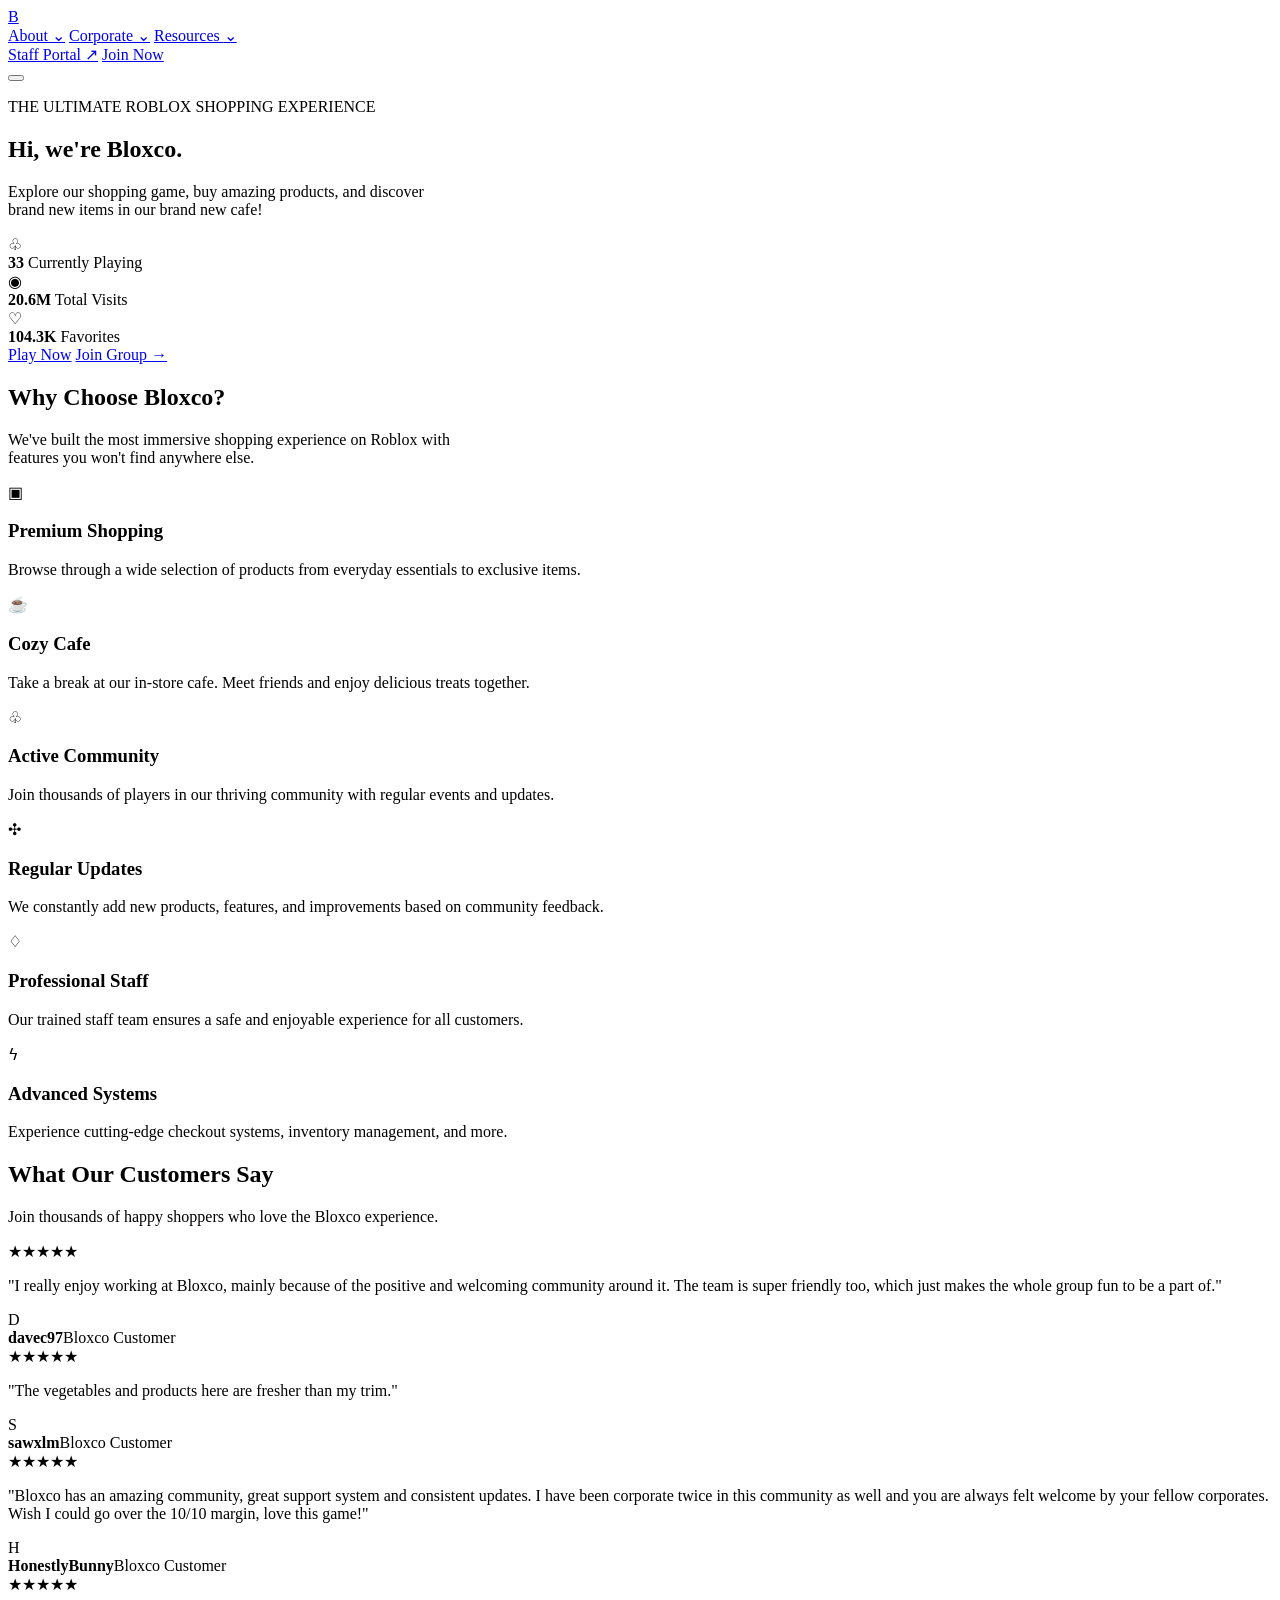
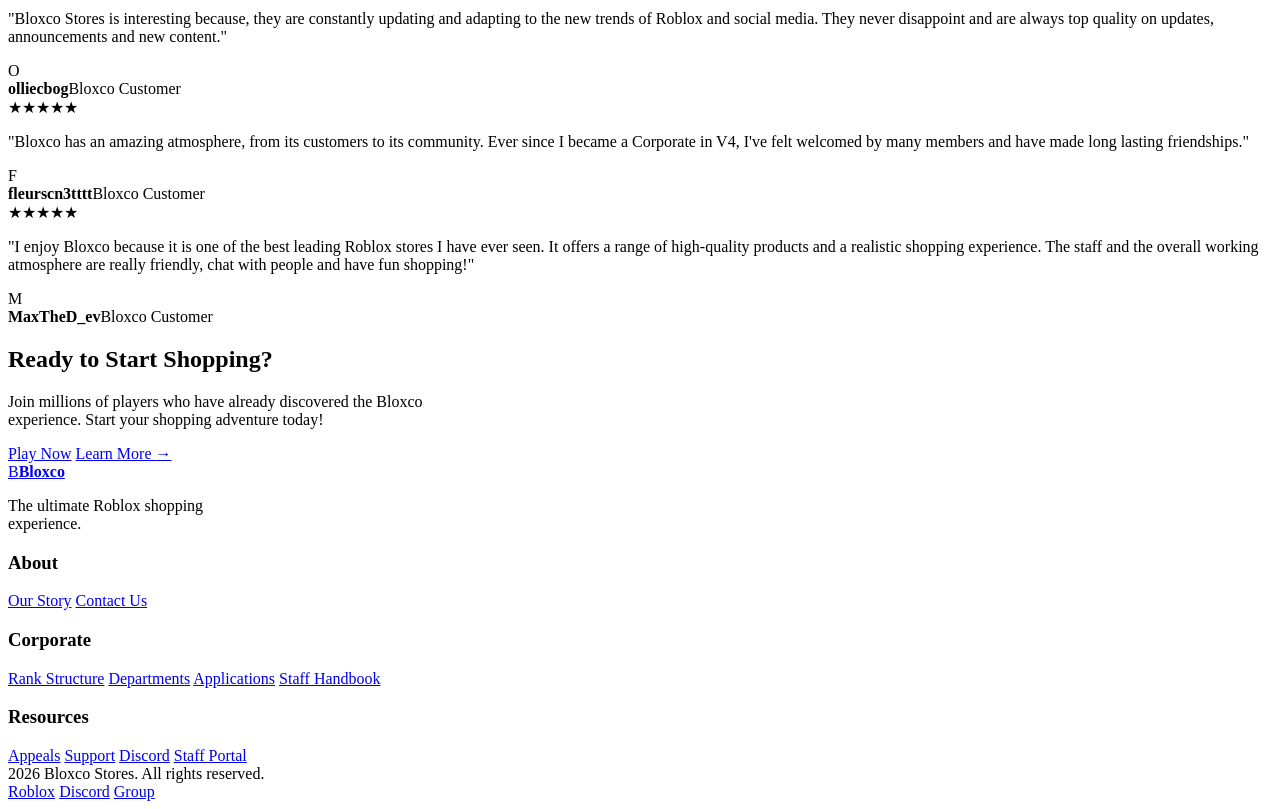
==== commit 9edb758f: "Update index.html" ====
--- a/index.html
+++ b/index.html
@@ -1,789 +1,207 @@
-<html class="dark" lang="en">
- <head>
-  <meta charset="utf-8"/>
-  <meta content="width=device-width, initial-scale=1" name="viewport"/>
-  <link as="font" crossorigin="" href="/_next/static/media/e8f2fbee2754df70-s.p.9b7a96b4.woff2" rel="preload" type="font/woff2"/>
-  <link data-precedence="next" href="css/84003d35b3c7221e.css" rel="stylesheet"/>
-  <link as="script" fetchpriority="low" href="/_next/static/chunks/0487dcf119c456b7.js" rel="preload"/>
-  <script async="" src="js/4a2e6ca9bc162ffe.js">
-  </script>
-  <script async="" src="js/c903f9580a4b6572.js">
-  </script>
-  <script async="" src="js/023d923a37d494fc.js">
-  </script>
-  <script async="" src="js/e5a32dc6c98b1c24.js">
-  </script>
-  <script async="" src="js/turbopack-27fdd508db6a15e0.js">
-  </script>
-  <script async="" src="js/ff1a16fafef87110.js">
-  </script>
-  <script async="" src="js/247eb132b7f7b574.js">
-  </script>
-  <script async="" src="js/0c6932420e96e619.js">
-  </script>
-  <script async="" src="js/0f1d151d3385157b.js">
-  </script>
-  <script async="" src="js/2ead0e00c2fcbb64.js">
-  </script>
-  <meta content="" name="next-size-adjust"/>
-  <meta content="#096EED" name="theme-color"/>
-  <title>
-   Bloxco Stores
-  </title>
-  <meta content="Explore our shopping game, buy amazing products, and discover brand new friends in our brand new cafe!" name="description"/>
-  <meta content="Bloxco Stores" property="og:title"/>
-  <meta content="Explore our shopping game, buy amazing products, and discover brand new friends in our brand new cafe!" property="og:description"/>
-  <meta content="https://bloxco.net" property="og:url"/>
-  <meta content="https://bloxco.net/Together2Thumbnail.png" property="og:image"/>
-  <meta content="1200" property="og:image:width"/>
-  <meta content="630" property="og:image:height"/>
-  <meta content="Bloxco Stores - Shopping game and cafe" property="og:image:alt"/>
-  <meta content="website" property="og:type"/>
-  <meta content="summary_large_image" name="twitter:card"/>
-  <meta content="Bloxco Stores" name="twitter:title"/>
-  <meta content="Explore our shopping game, buy amazing products, and discover brand new friends in our brand new cafe!" name="twitter:description"/>
-  <meta content="https://bloxco.net/Together2Thumbnail.png" name="twitter:image"/>
-  <link href="/icon-light-32x32.png" media="(prefers-color-scheme: light)" rel="icon"/>
-  <link href="/icon-dark-32x32.png" media="(prefers-color-scheme: dark)" rel="icon"/>
-  <link href="/icon.svg" rel="icon" type="image/svg+xml"/>
-  <link href="/apple-icon.png" rel="apple-touch-icon"/>
-  <script nomodule="" src="js/a6dad97d9634a72d.js">
-  </script>
-  <script data-disable-auto-track="1" data-sdkn="@vercel/analytics/next" data-sdkv="1.3.1" defer="" src="js/script.js">
-  </script>
-  <script src="js/d748077d4e51ddf4.js">
-  </script>
-  <script src="js/e5ce56054945666e.js">
-  </script>
- </head>
- <body class="montserrat_bba129a6-module__TUV0iq__variable font-sans antialiased bg-background text-foreground">
-  <div hidden="">
-   <!--$-->
-   <!--/$-->
-  </div>
-  <main class="min-h-screen">
-   <nav class="fixed top-0 left-0 right-0 z-50 bg-background/80 backdrop-blur-md border-b border-border">
-    <div class="max-w-7xl mx-auto px-4 sm:px-6 lg:px-8">
-     <div class="flex items-center h-16">
-      <a class="flex items-center gap-2 mr-8" href="/">
-       <img alt="Bloxco Logo" class="w-8 h-8" data-nimg="1" decoding="async" height="32" loading="lazy" src="images/logo-32.png" style="color:transparent" width="32"/>
+<!DOCTYPE html>
+<html lang="en">
+<head>
+  <meta charset="UTF-8">
+  <meta name="viewport" content="width=device-width, initial-scale=1.0">
+  <meta name="description" content="Bloxco — Roblox shopping experience.">
+  <title>Bloxco — Roblox Shopping</title>
+  <link rel="stylesheet" href="styles.css">
+</head>
+<body>
+  <header class="site-header">
+    <div class="nav-shell">
+      <a class="brand" href="#top" aria-label="Bloxco home">
+        <span class="brand-mark" aria-hidden="true">B</span>
       </a>
-      <div class="hidden md:flex items-center gap-8 flex-1">
-       <button aria-expanded="false" aria-haspopup="menu" class="flex items-center gap-1 text-sm font-medium text-muted-foreground hover:text-foreground transition-colors outline-none" data-slot="dropdown-menu-trigger" data-state="closed" id="radix-_R_195brb_" type="button">
-        About
-        <svg class="lucide lucide-chevron-down h-4 w-4" fill="none" height="24" stroke="currentColor" stroke-linecap="round" stroke-linejoin="round" stroke-width="2" viewbox="0 0 24 24" width="24" xmlns="http://www.w3.org/2000/svg">
-         <path d="m6 9 6 6 6-6">
-         </path>
-        </svg>
-       </button>
-       <button aria-expanded="false" aria-haspopup="menu" class="flex items-center gap-1 text-sm font-medium text-muted-foreground hover:text-foreground transition-colors outline-none" data-slot="dropdown-menu-trigger" data-state="closed" id="radix-_R_295brb_" type="button">
-        Corporate
-        <svg class="lucide lucide-chevron-down h-4 w-4" fill="none" height="24" stroke="currentColor" stroke-linecap="round" stroke-linejoin="round" stroke-width="2" viewbox="0 0 24 24" width="24" xmlns="http://www.w3.org/2000/svg">
-         <path d="m6 9 6 6 6-6">
-         </path>
-        </svg>
-       </button>
-       <button aria-expanded="false" aria-haspopup="menu" class="flex items-center gap-1 text-sm font-medium text-muted-foreground hover:text-foreground transition-colors outline-none" data-slot="dropdown-menu-trigger" data-state="closed" id="radix-_R_395brb_" type="button">
-        Resources
-        <svg class="lucide lucide-chevron-down h-4 w-4" fill="none" height="24" stroke="currentColor" stroke-linecap="round" stroke-linejoin="round" stroke-width="2" viewbox="0 0 24 24" width="24" xmlns="http://www.w3.org/2000/svg">
-         <path d="m6 9 6 6 6-6">
-         </path>
-        </svg>
-       </button>
-      </div>
-      <div class="hidden md:flex items-center gap-3">
-       <a class="inline-flex items-center justify-center gap-2 whitespace-nowrap rounded-md text-sm font-medium transition-all disabled:pointer-events-none disabled:opacity-50 [&amp;_svg]:pointer-events-none [&amp;_svg:not([class*='size-'])]:size-4 shrink-0 [&amp;_svg]:shrink-0 outline-none focus-visible:border-ring focus-visible:ring-ring/50 focus-visible:ring-[3px] aria-invalid:ring-destructive/20 dark:aria-invalid:ring-destructive/40 aria-invalid:border-destructive border bg-background shadow-xs hover:bg-accent hover:text-accent-foreground dark:bg-input/30 dark:border-input dark:hover:bg-input/50 h-9 px-4 py-2 has-[&gt;svg]:px-3" data-slot="button" href="https://staff.bloxco.net" rel="noopener noreferrer" target="_blank">
-        Staff Portal
-        <svg class="lucide lucide-external-link ml-2 h-4 w-4" fill="none" height="24" stroke="currentColor" stroke-linecap="round" stroke-linejoin="round" stroke-width="2" viewbox="0 0 24 24" width="24" xmlns="http://www.w3.org/2000/svg">
-         <path d="M15 3h6v6">
-         </path>
-         <path d="M10 14 21 3">
-         </path>
-         <path d="M18 13v6a2 2 0 0 1-2 2H5a2 2 0 0 1-2-2V8a2 2 0 0 1 2-2h6">
-         </path>
-        </svg>
-       </a>
-       <a class="inline-flex items-center justify-center gap-2 whitespace-nowrap rounded-md text-sm font-medium transition-all disabled:pointer-events-none disabled:opacity-50 [&amp;_svg]:pointer-events-none [&amp;_svg:not([class*='size-'])]:size-4 shrink-0 [&amp;_svg]:shrink-0 outline-none focus-visible:border-ring focus-visible:ring-ring/50 focus-visible:ring-[3px] aria-invalid:ring-destructive/20 dark:aria-invalid:ring-destructive/40 aria-invalid:border-destructive bg-primary text-primary-foreground hover:bg-primary/90 h-9 px-4 py-2 has-[&gt;svg]:px-3" data-slot="button" href="https://www.roblox.com/groups/14334637" rel="noopener noreferrer" target="_blank">
-        Join Now
-       </a>
-      </div>
-      <button class="md:hidden ml-auto p-2 text-muted-foreground hover:text-foreground" type="button">
-       <svg class="lucide lucide-menu h-6 w-6" fill="none" height="24" stroke="currentColor" stroke-linecap="round" stroke-linejoin="round" stroke-width="2" viewbox="0 0 24 24" width="24" xmlns="http://www.w3.org/2000/svg">
-        <line x1="4" x2="20" y1="12" y2="12">
-        </line>
-        <line x1="4" x2="20" y1="6" y2="6">
-        </line>
-        <line x1="4" x2="20" y1="18" y2="18">
-        </line>
-       </svg>
+
+      <nav class="main-nav" aria-label="Main navigation">
+        <a href="#about">About <span>⌄</span></a>
+        <a href="#corporate">Corporate <span>⌄</span></a>
+        <a href="#resources">Resources <span>⌄</span></a>
+      </nav>
+
+      <div class="nav-actions">
+        <a class="staff-link" href="#staff">Staff Portal <span aria-hidden="true">↗</span></a>
+        <a class="join-button" href="#join">Join Now</a>
+      </div>
+
+      <button class="menu-button" aria-label="Open menu" aria-expanded="false">
+        <span></span><span></span><span></span>
       </button>
-     </div>
     </div>
-   </nav>
-   <section class="relative min-h-screen flex items-center justify-center overflow-hidden">
-    <div class="absolute inset-0 bg-cover bg-center bg-no-repeat transition-opacity duration-500 opacity-50" style='background-image: url("[data-uri]");'>
+  </header>
+
+  <main id="top">
+    <section class="hero">
+      <div class="hero-backdrop"></div>
+      <div class="hero-content">
+        <p class="eyebrow">THE ULTIMATE ROBLOX SHOPPING EXPERIENCE</p>
+        <h1>Hi, we're Bloxco.</h1>
+        <p class="hero-copy">
+          Explore our shopping game, buy amazing products, and discover<br class="desktop">
+          brand new items in our brand new cafe!
+        </p>
+
+        <div class="stats">
+          <div class="stat-card">
+            <div class="stat-icon green">♧</div>
+            <strong>33</strong>
+            <span>Currently Playing</span>
+          </div>
+          <div class="stat-card">
+            <div class="stat-icon blue">◉</div>
+            <strong>20.6M</strong>
+            <span>Total Visits</span>
+          </div>
+          <div class="stat-card">
+            <div class="stat-icon pink">♡</div>
+            <strong>104.3K</strong>
+            <span>Favorites</span>
+          </div>
+        </div>
+
+        <div class="hero-actions">
+          <a class="primary-button" href="#play">Play Now</a>
+          <a class="text-button" href="#group">Join Group <span>→</span></a>
+        </div>
+      </div>
+    </section>
+
+    <section class="section features" id="about">
+      <div class="section-heading">
+        <h2>Why Choose Bloxco?</h2>
+        <p>We've built the most immersive shopping experience on Roblox with<br class="desktop"> features you won't find anywhere else.</p>
+      </div>
+
+      <div class="feature-grid">
+        <article class="feature-card">
+          <div class="feature-icon">▣</div>
+          <h3>Premium Shopping</h3>
+          <p>Browse through a wide selection of products from everyday essentials to exclusive items.</p>
+        </article>
+        <article class="feature-card">
+          <div class="feature-icon">☕</div>
+          <h3>Cozy Cafe</h3>
+          <p>Take a break at our in-store cafe. Meet friends and enjoy delicious treats together.</p>
+        </article>
+        <article class="feature-card">
+          <div class="feature-icon">♧</div>
+          <h3>Active Community</h3>
+          <p>Join thousands of players in our thriving community with regular events and updates.</p>
+        </article>
+        <article class="feature-card">
+          <div class="feature-icon">✣</div>
+          <h3>Regular Updates</h3>
+          <p>We constantly add new products, features, and improvements based on community feedback.</p>
+        </article>
+        <article class="feature-card">
+          <div class="feature-icon">♢</div>
+          <h3>Professional Staff</h3>
+          <p>Our trained staff team ensures a safe and enjoyable experience for all customers.</p>
+        </article>
+        <article class="feature-card">
+          <div class="feature-icon">ϟ</div>
+          <h3>Advanced Systems</h3>
+          <p>Experience cutting-edge checkout systems, inventory management, and more.</p>
+        </article>
+      </div>
+    </section>
+
+    <section class="section testimonials">
+      <div class="section-heading">
+        <h2>What Our Customers Say</h2>
+        <p>Join thousands of happy shoppers who love the Bloxco experience.</p>
+      </div>
+
+      <div class="testimonial-grid">
+        <article class="testimonial-card">
+          <div class="stars">★★★★★</div>
+          <p>"I really enjoy working at Bloxco, mainly because of the positive and welcoming community around it. The team is super friendly too, which just makes the whole group fun to be a part of."</p>
+          <div class="customer"><div class="avatar avatar-1">D</div><div><strong>davec97</strong><span>Bloxco Customer</span></div></div>
+        </article>
+
+        <article class="testimonial-card">
+          <div class="stars">★★★★★</div>
+          <p>"The vegetables and products here are fresher than my trim."</p>
+          <div class="customer"><div class="avatar avatar-2">S</div><div><strong>sawxlm</strong><span>Bloxco Customer</span></div></div>
+        </article>
+
+        <article class="testimonial-card">
+          <div class="stars">★★★★★</div>
+          <p>"Bloxco has an amazing community, great support system and consistent updates. I have been corporate twice in this community as well and you are always felt welcome by your fellow corporates. Wish I could go over the 10/10 margin, love this game!"</p>
+          <div class="customer"><div class="avatar avatar-3">H</div><div><strong>HonestlyBunny</strong><span>Bloxco Customer</span></div></div>
+        </article>
+
+        <article class="testimonial-card">
+          <div class="stars">★★★★★</div>
+          <p>"Bloxco Stores is interesting because, they are constantly updating and adapting to the new trends of Roblox and social media. They never disappoint and are always top quality on updates, announcements and new content."</p>
+          <div class="customer"><div class="avatar avatar-4">O</div><div><strong>olliecbog</strong><span>Bloxco Customer</span></div></div>
+        </article>
+
+        <article class="testimonial-card">
+          <div class="stars">★★★★★</div>
+          <p>"Bloxco has an amazing atmosphere, from its customers to its community. Ever since I became a Corporate in V4, I've felt welcomed by many members and have made long lasting friendships."</p>
+          <div class="customer"><div class="avatar avatar-5">F</div><div><strong>fleurscn3tttt</strong><span>Bloxco Customer</span></div></div>
+        </article>
+
+        <article class="testimonial-card">
+          <div class="stars">★★★★★</div>
+          <p>"I enjoy Bloxco because it is one of the best leading Roblox stores I have ever seen. It offers a range of high-quality products and a realistic shopping experience. The staff and the overall working atmosphere are really friendly, chat with people and have fun shopping!"</p>
+          <div class="customer"><div class="avatar avatar-6">M</div><div><strong>MaxTheD_ev</strong><span>Bloxco Customer</span></div></div>
+        </article>
+      </div>
+    </section>
+
+    <section class="cta" id="play">
+      <h2>Ready to Start Shopping?</h2>
+      <p>Join millions of players who have already discovered the Bloxco<br class="desktop"> experience. Start your shopping adventure today!</p>
+      <div class="hero-actions">
+        <a class="primary-button" href="#play">Play Now</a>
+        <a class="text-button" href="#about">Learn More <span>→</span></a>
+      </div>
+    </section>
+  </main>
+
+  <footer class="site-footer" id="resources">
+    <div class="footer-grid">
+      <div class="footer-brand">
+        <a class="brand footer-brand-link" href="#top"><span class="brand-mark">B</span><strong>Bloxco</strong></a>
+        <p>The ultimate Roblox shopping<br>experience.</p>
+      </div>
+
+      <div class="footer-column" id="corporate">
+        <h3>About</h3>
+        <a href="#about">Our Story</a>
+        <a href="#contact">Contact Us</a>
+      </div>
+
+      <div class="footer-column">
+        <h3>Corporate</h3>
+        <a href="#rank">Rank Structure</a>
+        <a href="#departments">Departments</a>
+        <a href="#applications">Applications</a>
+        <a href="#staff">Staff Handbook</a>
+      </div>
+
+      <div class="footer-column">
+        <h3>Resources</h3>
+        <a href="#appeals">Appeals</a>
+        <a href="#support">Support</a>
+        <a href="#discord">Discord</a>
+        <a href="#staff">Staff Portal</a>
+      </div>
     </div>
-    <div class="absolute inset-0 bg-background/85 backdrop-blur-sm">
+
+    <div class="footer-bottom">
+      <span>2026 Bloxco Stores. All rights reserved.</span>
+      <div>
+        <a href="#roblox">Roblox</a>
+        <a href="#discord">Discord</a>
+        <a href="#group">Group</a>
+      </div>
     </div>
-    <div class="relative z-10 max-w-5xl mx-auto px-4 sm:px-6 lg:px-8 py-32 text-center">
-     <h1 class="text-4xl sm:text-5xl md:text-6xl lg:text-7xl font-bold text-foreground mb-6 text-balance">
-      Hi, we
-      <!-- -->
-      '
-      <!-- -->
-      re Bloxco.
-     </h1>
-     <p class="text-lg md:text-xl text-muted-foreground max-w-2xl mx-auto mb-12 text-pretty">
-      Explore our shopping game, buy amazing products, and discover brand new friends in our brand new cafe!
-     </p>
-     <div class="mb-12">
-      <div class="grid grid-cols-1 sm:grid-cols-3 gap-4 max-w-3xl mx-auto">
-       <div class="bg-card/80 backdrop-blur-sm border border-border rounded-xl p-6 text-center transition-all hover:border-primary/50">
-        <svg class="lucide lucide-users h-6 w-6 mx-auto mb-3 text-green-500" fill="none" height="24" stroke="currentColor" stroke-linecap="round" stroke-linejoin="round" stroke-width="2" viewbox="0 0 24 24" width="24" xmlns="http://www.w3.org/2000/svg">
-         <path d="M16 21v-2a4 4 0 0 0-4-4H6a4 4 0 0 0-4 4v2">
-         </path>
-         <circle cx="9" cy="7" r="4">
-         </circle>
-         <path d="M22 21v-2a4 4 0 0 0-3-3.87">
-         </path>
-         <path d="M16 3.13a4 4 0 0 1 0 7.75">
-         </path>
-        </svg>
-        <p class="text-2xl md:text-3xl font-bold text-foreground">
-         49
-        </p>
-        <p class="text-sm text-muted-foreground mt-1">
-         Currently Playing
-        </p>
-       </div>
-       <div class="bg-card/80 backdrop-blur-sm border border-border rounded-xl p-6 text-center transition-all hover:border-primary/50">
-        <svg class="lucide lucide-eye h-6 w-6 mx-auto mb-3 text-blue-500" fill="none" height="24" stroke="currentColor" stroke-linecap="round" stroke-linejoin="round" stroke-width="2" viewbox="0 0 24 24" width="24" xmlns="http://www.w3.org/2000/svg">
-         <path d="M2.062 12.348a1 1 0 0 1 0-.696 10.75 10.75 0 0 1 19.876 0 1 1 0 0 1 0 .696 10.75 10.75 0 0 1-19.876 0">
-         </path>
-         <circle cx="12" cy="12" r="3">
-         </circle>
-        </svg>
-        <p class="text-2xl md:text-3xl font-bold text-foreground">
-         20.6M
-        </p>
-        <p class="text-sm text-muted-foreground mt-1">
-         Total Visits
-        </p>
-       </div>
-       <div class="bg-card/80 backdrop-blur-sm border border-border rounded-xl p-6 text-center transition-all hover:border-primary/50">
-        <svg class="lucide lucide-heart h-6 w-6 mx-auto mb-3 text-pink-500" fill="none" height="24" stroke="currentColor" stroke-linecap="round" stroke-linejoin="round" stroke-width="2" viewbox="0 0 24 24" width="24" xmlns="http://www.w3.org/2000/svg">
-         <path d="M19 14c1.49-1.46 3-3.21 3-5.5A5.5 5.5 0 0 0 16.5 3c-1.76 0-3 .5-4.5 2-1.5-1.5-2.74-2-4.5-2A5.5 5.5 0 0 0 2 8.5c0 2.3 1.5 4.05 3 5.5l7 7Z">
-         </path>
-        </svg>
-        <p class="text-2xl md:text-3xl font-bold text-foreground">
-         104.3K
-        </p>
-        <p class="text-sm text-muted-foreground mt-1">
-         Favorites
-        </p>
-       </div>
-      </div>
-     </div>
-     <div class="flex flex-col sm:flex-row items-center justify-center gap-4">
-      <a class="inline-flex items-center justify-center gap-2 whitespace-nowrap text-sm font-medium transition-all disabled:pointer-events-none disabled:opacity-50 [&amp;_svg]:pointer-events-none [&amp;_svg:not([class*='size-'])]:size-4 shrink-0 [&amp;_svg]:shrink-0 outline-none focus-visible:border-ring focus-visible:ring-ring/50 focus-visible:ring-[3px] aria-invalid:ring-destructive/20 dark:aria-invalid:ring-destructive/40 aria-invalid:border-destructive bg-primary text-primary-foreground hover:bg-primary/90 h-10 rounded-md px-6 has-[&gt;svg]:px-4 min-w-[160px]" data-slot="button" href="https://www.roblox.com/games/9243906673" rel="noopener noreferrer" target="_blank">
-       Play Now
-      </a>
-      <a class="inline-flex items-center justify-center gap-2 whitespace-nowrap text-sm font-medium transition-all disabled:pointer-events-none disabled:opacity-50 [&amp;_svg]:pointer-events-none [&amp;_svg:not([class*='size-'])]:size-4 shrink-0 [&amp;_svg]:shrink-0 outline-none focus-visible:border-ring focus-visible:ring-ring/50 focus-visible:ring-[3px] aria-invalid:ring-destructive/20 dark:aria-invalid:ring-destructive/40 aria-invalid:border-destructive border shadow-xs hover:bg-accent hover:text-accent-foreground dark:bg-input/30 dark:border-input dark:hover:bg-input/50 h-10 rounded-md px-6 has-[&gt;svg]:px-4 min-w-[160px] group bg-transparent" data-slot="button" href="https://www.roblox.com/groups/14334637" rel="noopener noreferrer" target="_blank">
-       Join Group
-       <svg class="lucide lucide-arrow-right ml-2 h-4 w-4 transition-transform group-hover:translate-x-1" fill="none" height="24" stroke="currentColor" stroke-linecap="round" stroke-linejoin="round" stroke-width="2" viewbox="0 0 24 24" width="24" xmlns="http://www.w3.org/2000/svg">
-        <path d="M5 12h14">
-        </path>
-        <path d="m12 5 7 7-7 7">
-        </path>
-       </svg>
-      </a>
-     </div>
-    </div>
-   </section>
-   <section class="py-24 bg-card/30">
-    <div class="max-w-7xl mx-auto px-4 sm:px-6 lg:px-8">
-     <div class="text-center mb-16">
-      <h2 class="text-3xl md:text-4xl font-bold text-foreground mb-4">
-       Why Choose Bloxco?
-      </h2>
-      <p class="text-lg text-muted-foreground max-w-2xl mx-auto">
-       We've
-       <!-- -->
-       built the most immersive shopping experience on Roblox with features you won
-       <!-- -->
-       '
-       <!-- -->
-       t find anywhere else.
-      </p>
-     </div>
-     <div class="grid grid-cols-1 md:grid-cols-2 lg:grid-cols-3 gap-8">
-      <div class="bg-card border border-border rounded-xl p-6 transition-all hover:border-primary/50 hover:-translate-y-1">
-       <div class="w-12 h-12 bg-primary/10 rounded-lg flex items-center justify-center mb-4">
-        <svg class="lucide lucide-shopping-bag h-6 w-6 text-primary" fill="none" height="24" stroke="currentColor" stroke-linecap="round" stroke-linejoin="round" stroke-width="2" viewbox="0 0 24 24" width="24" xmlns="http://www.w3.org/2000/svg">
-         <path d="M6 2 3 6v14a2 2 0 0 0 2 2h14a2 2 0 0 0 2-2V6l-3-4Z">
-         </path>
-         <path d="M3 6h18">
-         </path>
-         <path d="M16 10a4 4 0 0 1-8 0">
-         </path>
-        </svg>
-       </div>
-       <h3 class="text-lg font-semibold text-foreground mb-2">
-        Premium Shopping
-       </h3>
-       <p class="text-muted-foreground">
-        Browse through a wide selection of products from everyday essentials to exclusive items.
-       </p>
-      </div>
-      <div class="bg-card border border-border rounded-xl p-6 transition-all hover:border-primary/50 hover:-translate-y-1">
-       <div class="w-12 h-12 bg-primary/10 rounded-lg flex items-center justify-center mb-4">
-        <svg class="lucide lucide-coffee h-6 w-6 text-primary" fill="none" height="24" stroke="currentColor" stroke-linecap="round" stroke-linejoin="round" stroke-width="2" viewbox="0 0 24 24" width="24" xmlns="http://www.w3.org/2000/svg">
-         <path d="M10 2v2">
-         </path>
-         <path d="M14 2v2">
-         </path>
-         <path d="M16 8a1 1 0 0 1 1 1v8a4 4 0 0 1-4 4H7a4 4 0 0 1-4-4V9a1 1 0 0 1 1-1h14a4 4 0 1 1 0 8h-1">
-         </path>
-         <path d="M6 2v2">
-         </path>
-        </svg>
-       </div>
-       <h3 class="text-lg font-semibold text-foreground mb-2">
-        Cozy Cafe
-       </h3>
-       <p class="text-muted-foreground">
-        Take a break at our in-store cafe. Meet friends and enjoy delicious treats together.
-       </p>
-      </div>
-      <div class="bg-card border border-border rounded-xl p-6 transition-all hover:border-primary/50 hover:-translate-y-1">
-       <div class="w-12 h-12 bg-primary/10 rounded-lg flex items-center justify-center mb-4">
-        <svg class="lucide lucide-users h-6 w-6 text-primary" fill="none" height="24" stroke="currentColor" stroke-linecap="round" stroke-linejoin="round" stroke-width="2" viewbox="0 0 24 24" width="24" xmlns="http://www.w3.org/2000/svg">
-         <path d="M16 21v-2a4 4 0 0 0-4-4H6a4 4 0 0 0-4 4v2">
-         </path>
-         <circle cx="9" cy="7" r="4">
-         </circle>
-         <path d="M22 21v-2a4 4 0 0 0-3-3.87">
-         </path>
-         <path d="M16 3.13a4 4 0 0 1 0 7.75">
-         </path>
-        </svg>
-       </div>
-       <h3 class="text-lg font-semibold text-foreground mb-2">
-        Active Community
-       </h3>
-       <p class="text-muted-foreground">
-        Join thousands of players in our thriving community with regular events and updates.
-       </p>
-      </div>
-      <div class="bg-card border border-border rounded-xl p-6 transition-all hover:border-primary/50 hover:-translate-y-1">
-       <div class="w-12 h-12 bg-primary/10 rounded-lg flex items-center justify-center mb-4">
-        <svg class="lucide lucide-sparkles h-6 w-6 text-primary" fill="none" height="24" stroke="currentColor" stroke-linecap="round" stroke-linejoin="round" stroke-width="2" viewbox="0 0 24 24" width="24" xmlns="http://www.w3.org/2000/svg">
-         <path d="M9.937 15.5A2 2 0 0 0 8.5 14.063l-6.135-1.582a.5.5 0 0 1 0-.962L8.5 9.936A2 2 0 0 0 9.937 8.5l1.582-6.135a.5.5 0 0 1 .963 0L14.063 8.5A2 2 0 0 0 15.5 9.937l6.135 1.581a.5.5 0 0 1 0 .964L15.5 14.063a2 2 0 0 0-1.437 1.437l-1.582 6.135a.5.5 0 0 1-.963 0z">
-         </path>
-         <path d="M20 3v4">
-         </path>
-         <path d="M22 5h-4">
-         </path>
-         <path d="M4 17v2">
-         </path>
-         <path d="M5 18H3">
-         </path>
-        </svg>
-       </div>
-       <h3 class="text-lg font-semibold text-foreground mb-2">
-        Regular Updates
-       </h3>
-       <p class="text-muted-foreground">
-        We constantly add new products, features, and improvements based on community feedback.
-       </p>
-      </div>
-      <div class="bg-card border border-border rounded-xl p-6 transition-all hover:border-primary/50 hover:-translate-y-1">
-       <div class="w-12 h-12 bg-primary/10 rounded-lg flex items-center justify-center mb-4">
-        <svg class="lucide lucide-shield h-6 w-6 text-primary" fill="none" height="24" stroke="currentColor" stroke-linecap="round" stroke-linejoin="round" stroke-width="2" viewbox="0 0 24 24" width="24" xmlns="http://www.w3.org/2000/svg">
-         <path d="M20 13c0 5-3.5 7.5-7.66 8.95a1 1 0 0 1-.67-.01C7.5 20.5 4 18 4 13V6a1 1 0 0 1 1-1c2 0 4.5-1.2 6.24-2.72a1.17 1.17 0 0 1 1.52 0C14.51 3.81 17 5 19 5a1 1 0 0 1 1 1z">
-         </path>
-        </svg>
-       </div>
-       <h3 class="text-lg font-semibold text-foreground mb-2">
-        Professional Staff
-       </h3>
-       <p class="text-muted-foreground">
-        Our trained staff team ensures a safe and enjoyable experience for all customers.
-       </p>
-      </div>
-      <div class="bg-card border border-border rounded-xl p-6 transition-all hover:border-primary/50 hover:-translate-y-1">
-       <div class="w-12 h-12 bg-primary/10 rounded-lg flex items-center justify-center mb-4">
-        <svg class="lucide lucide-zap h-6 w-6 text-primary" fill="none" height="24" stroke="currentColor" stroke-linecap="round" stroke-linejoin="round" stroke-width="2" viewbox="0 0 24 24" width="24" xmlns="http://www.w3.org/2000/svg">
-         <path d="M4 14a1 1 0 0 1-.78-1.63l9.9-10.2a.5.5 0 0 1 .86.46l-1.92 6.02A1 1 0 0 0 13 10h7a1 1 0 0 1 .78 1.63l-9.9 10.2a.5.5 0 0 1-.86-.46l1.92-6.02A1 1 0 0 0 11 14z">
-         </path>
-        </svg>
-       </div>
-       <h3 class="text-lg font-semibold text-foreground mb-2">
-        Advanced Systems
-       </h3>
-       <p class="text-muted-foreground">
-        Experience cutting-edge checkout systems, inventory management, and more.
-       </p>
-      </div>
-     </div>
-    </div>
-   </section>
-   <section class="py-24 px-4 sm:px-6 lg:px-8 bg-background">
-    <div class="max-w-7xl mx-auto">
-     <div class="text-center mb-16">
-      <h2 class="text-3xl md:text-4xl font-bold text-foreground mb-4">
-       What Our Customers Say
-      </h2>
-      <p class="text-lg text-muted-foreground max-w-2xl mx-auto">
-       Join thousands of happy shoppers who love the Bloxco experience.
-      </p>
-     </div>
-     <div class="grid grid-cols-1 md:grid-cols-2 lg:grid-cols-3 gap-6">
-      <div class="group relative bg-card border border-border rounded-xl p-6 transition-all duration-300 hover:border-primary/50 hover:shadow-lg hover:shadow-primary/10">
-       <div class="flex items-center gap-1 mb-4">
-        <svg class="lucide lucide-star h-5 w-5 transition-colors duration-300 fill-muted-foreground/30 text-muted-foreground/30" fill="none" height="24" stroke="currentColor" stroke-linecap="round" stroke-linejoin="round" stroke-width="2" viewbox="0 0 24 24" width="24" xmlns="http://www.w3.org/2000/svg">
-         <path d="M11.525 2.295a.53.53 0 0 1 .95 0l2.31 4.679a2.123 2.123 0 0 0 1.595 1.16l5.166.756a.53.53 0 0 1 .294.904l-3.736 3.638a2.123 2.123 0 0 0-.611 1.878l.882 5.14a.53.53 0 0 1-.771.56l-4.618-2.428a2.122 2.122 0 0 0-1.973 0L6.396 21.01a.53.53 0 0 1-.77-.56l.881-5.139a2.122 2.122 0 0 0-.611-1.879L2.16 9.795a.53.53 0 0 1 .294-.906l5.165-.755a2.122 2.122 0 0 0 1.597-1.16z">
-         </path>
-        </svg>
-        <svg class="lucide lucide-star h-5 w-5 transition-colors duration-300 fill-muted-foreground/30 text-muted-foreground/30" fill="none" height="24" stroke="currentColor" stroke-linecap="round" stroke-linejoin="round" stroke-width="2" viewbox="0 0 24 24" width="24" xmlns="http://www.w3.org/2000/svg">
-         <path d="M11.525 2.295a.53.53 0 0 1 .95 0l2.31 4.679a2.123 2.123 0 0 0 1.595 1.16l5.166.756a.53.53 0 0 1 .294.904l-3.736 3.638a2.123 2.123 0 0 0-.611 1.878l.882 5.14a.53.53 0 0 1-.771.56l-4.618-2.428a2.122 2.122 0 0 0-1.973 0L6.396 21.01a.53.53 0 0 1-.77-.56l.881-5.139a2.122 2.122 0 0 0-.611-1.879L2.16 9.795a.53.53 0 0 1 .294-.906l5.165-.755a2.122 2.122 0 0 0 1.597-1.16z">
-         </path>
-        </svg>
-        <svg class="lucide lucide-star h-5 w-5 transition-colors duration-300 fill-muted-foreground/30 text-muted-foreground/30" fill="none" height="24" stroke="currentColor" stroke-linecap="round" stroke-linejoin="round" stroke-width="2" viewbox="0 0 24 24" width="24" xmlns="http://www.w3.org/2000/svg">
-         <path d="M11.525 2.295a.53.53 0 0 1 .95 0l2.31 4.679a2.123 2.123 0 0 0 1.595 1.16l5.166.756a.53.53 0 0 1 .294.904l-3.736 3.638a2.123 2.123 0 0 0-.611 1.878l.882 5.14a.53.53 0 0 1-.771.56l-4.618-2.428a2.122 2.122 0 0 0-1.973 0L6.396 21.01a.53.53 0 0 1-.77-.56l.881-5.139a2.122 2.122 0 0 0-.611-1.879L2.16 9.795a.53.53 0 0 1 .294-.906l5.165-.755a2.122 2.122 0 0 0 1.597-1.16z">
-         </path>
-        </svg>
-        <svg class="lucide lucide-star h-5 w-5 transition-colors duration-300 fill-muted-foreground/30 text-muted-foreground/30" fill="none" height="24" stroke="currentColor" stroke-linecap="round" stroke-linejoin="round" stroke-width="2" viewbox="0 0 24 24" width="24" xmlns="http://www.w3.org/2000/svg">
-         <path d="M11.525 2.295a.53.53 0 0 1 .95 0l2.31 4.679a2.123 2.123 0 0 0 1.595 1.16l5.166.756a.53.53 0 0 1 .294.904l-3.736 3.638a2.123 2.123 0 0 0-.611 1.878l.882 5.14a.53.53 0 0 1-.771.56l-4.618-2.428a2.122 2.122 0 0 0-1.973 0L6.396 21.01a.53.53 0 0 1-.77-.56l.881-5.139a2.122 2.122 0 0 0-.611-1.879L2.16 9.795a.53.53 0 0 1 .294-.906l5.165-.755a2.122 2.122 0 0 0 1.597-1.16z">
-         </path>
-        </svg>
-        <svg class="lucide lucide-star h-5 w-5 transition-colors duration-300 fill-muted-foreground/30 text-muted-foreground/30" fill="none" height="24" stroke="currentColor" stroke-linecap="round" stroke-linejoin="round" stroke-width="2" viewbox="0 0 24 24" width="24" xmlns="http://www.w3.org/2000/svg">
-         <path d="M11.525 2.295a.53.53 0 0 1 .95 0l2.31 4.679a2.123 2.123 0 0 0 1.595 1.16l5.166.756a.53.53 0 0 1 .294.904l-3.736 3.638a2.123 2.123 0 0 0-.611 1.878l.882 5.14a.53.53 0 0 1-.771.56l-4.618-2.428a2.122 2.122 0 0 0-1.973 0L6.396 21.01a.53.53 0 0 1-.77-.56l.881-5.139a2.122 2.122 0 0 0-.611-1.879L2.16 9.795a.53.53 0 0 1 .294-.906l5.165-.755a2.122 2.122 0 0 0 1.597-1.16z">
-         </path>
-        </svg>
-       </div>
-       <p class="text-muted-foreground mb-6 leading-relaxed">
-        "
-        <!-- -->
-        I really enjoy working at Bloxco, mainly because of the positive and welcoming community around it. The team is super friendly too, which just makes the whole group fun to be part of.
-        <!-- -->
-        "
-       </p>
-       <div class="flex items-center gap-3">
-        <div class="relative w-10 h-10 rounded-full overflow-hidden bg-secondary">
-         <img alt="davevc97" class="object-cover" data-nimg="fill" decoding="async" loading="lazy" src="images/isCircular" style="position:absolute;height:100%;width:100%;left:0;top:0;right:0;bottom:0;color:transparent"/>
-        </div>
-        <div>
-         <p class="font-semibold text-foreground">
-          davevc97
-         </p>
-         <p class="text-sm text-muted-foreground">
-          Bloxco Customer
-         </p>
-        </div>
-       </div>
-      </div>
-      <div class="group relative bg-card border border-border rounded-xl p-6 transition-all duration-300 hover:border-primary/50 hover:shadow-lg hover:shadow-primary/10">
-       <div class="flex items-center gap-1 mb-4">
-        <svg class="lucide lucide-star h-5 w-5 transition-colors duration-300 fill-muted-foreground/30 text-muted-foreground/30" fill="none" height="24" stroke="currentColor" stroke-linecap="round" stroke-linejoin="round" stroke-width="2" viewbox="0 0 24 24" width="24" xmlns="http://www.w3.org/2000/svg">
-         <path d="M11.525 2.295a.53.53 0 0 1 .95 0l2.31 4.679a2.123 2.123 0 0 0 1.595 1.16l5.166.756a.53.53 0 0 1 .294.904l-3.736 3.638a2.123 2.123 0 0 0-.611 1.878l.882 5.14a.53.53 0 0 1-.771.56l-4.618-2.428a2.122 2.122 0 0 0-1.973 0L6.396 21.01a.53.53 0 0 1-.77-.56l.881-5.139a2.122 2.122 0 0 0-.611-1.879L2.16 9.795a.53.53 0 0 1 .294-.906l5.165-.755a2.122 2.122 0 0 0 1.597-1.16z">
-         </path>
-        </svg>
-        <svg class="lucide lucide-star h-5 w-5 transition-colors duration-300 fill-muted-foreground/30 text-muted-foreground/30" fill="none" height="24" stroke="currentColor" stroke-linecap="round" stroke-linejoin="round" stroke-width="2" viewbox="0 0 24 24" width="24" xmlns="http://www.w3.org/2000/svg">
-         <path d="M11.525 2.295a.53.53 0 0 1 .95 0l2.31 4.679a2.123 2.123 0 0 0 1.595 1.16l5.166.756a.53.53 0 0 1 .294.904l-3.736 3.638a2.123 2.123 0 0 0-.611 1.878l.882 5.14a.53.53 0 0 1-.771.56l-4.618-2.428a2.122 2.122 0 0 0-1.973 0L6.396 21.01a.53.53 0 0 1-.77-.56l.881-5.139a2.122 2.122 0 0 0-.611-1.879L2.16 9.795a.53.53 0 0 1 .294-.906l5.165-.755a2.122 2.122 0 0 0 1.597-1.16z">
-         </path>
-        </svg>
-        <svg class="lucide lucide-star h-5 w-5 transition-colors duration-300 fill-muted-foreground/30 text-muted-foreground/30" fill="none" height="24" stroke="currentColor" stroke-linecap="round" stroke-linejoin="round" stroke-width="2" viewbox="0 0 24 24" width="24" xmlns="http://www.w3.org/2000/svg">
-         <path d="M11.525 2.295a.53.53 0 0 1 .95 0l2.31 4.679a2.123 2.123 0 0 0 1.595 1.16l5.166.756a.53.53 0 0 1 .294.904l-3.736 3.638a2.123 2.123 0 0 0-.611 1.878l.882 5.14a.53.53 0 0 1-.771.56l-4.618-2.428a2.122 2.122 0 0 0-1.973 0L6.396 21.01a.53.53 0 0 1-.77-.56l.881-5.139a2.122 2.122 0 0 0-.611-1.879L2.16 9.795a.53.53 0 0 1 .294-.906l5.165-.755a2.122 2.122 0 0 0 1.597-1.16z">
-         </path>
-        </svg>
-        <svg class="lucide lucide-star h-5 w-5 transition-colors duration-300 fill-muted-foreground/30 text-muted-foreground/30" fill="none" height="24" stroke="currentColor" stroke-linecap="round" stroke-linejoin="round" stroke-width="2" viewbox="0 0 24 24" width="24" xmlns="http://www.w3.org/2000/svg">
-         <path d="M11.525 2.295a.53.53 0 0 1 .95 0l2.31 4.679a2.123 2.123 0 0 0 1.595 1.16l5.166.756a.53.53 0 0 1 .294.904l-3.736 3.638a2.123 2.123 0 0 0-.611 1.878l.882 5.14a.53.53 0 0 1-.771.56l-4.618-2.428a2.122 2.122 0 0 0-1.973 0L6.396 21.01a.53.53 0 0 1-.77-.56l.881-5.139a2.122 2.122 0 0 0-.611-1.879L2.16 9.795a.53.53 0 0 1 .294-.906l5.165-.755a2.122 2.122 0 0 0 1.597-1.16z">
-         </path>
-        </svg>
-        <svg class="lucide lucide-star h-5 w-5 transition-colors duration-300 fill-muted-foreground/30 text-muted-foreground/30" fill="none" height="24" stroke="currentColor" stroke-linecap="round" stroke-linejoin="round" stroke-width="2" viewbox="0 0 24 24" width="24" xmlns="http://www.w3.org/2000/svg">
-         <path d="M11.525 2.295a.53.53 0 0 1 .95 0l2.31 4.679a2.123 2.123 0 0 0 1.595 1.16l5.166.756a.53.53 0 0 1 .294.904l-3.736 3.638a2.123 2.123 0 0 0-.611 1.878l.882 5.14a.53.53 0 0 1-.771.56l-4.618-2.428a2.122 2.122 0 0 0-1.973 0L6.396 21.01a.53.53 0 0 1-.77-.56l.881-5.139a2.122 2.122 0 0 0-.611-1.879L2.16 9.795a.53.53 0 0 1 .294-.906l5.165-.755a2.122 2.122 0 0 0 1.597-1.16z">
-         </path>
-        </svg>
-       </div>
-       <p class="text-muted-foreground mb-6 leading-relaxed">
-        "
-        <!-- -->
-        The vegetables and products here are fresher than my trim.
-        <!-- -->
-        "
-       </p>
-       <div class="flex items-center gap-3">
-        <div class="relative w-10 h-10 rounded-full overflow-hidden bg-secondary">
-         <img alt="sawxlm" class="object-cover" data-nimg="fill" decoding="async" loading="lazy" src="images/isCircular" style="position:absolute;height:100%;width:100%;left:0;top:0;right:0;bottom:0;color:transparent"/>
-        </div>
-        <div>
-         <p class="font-semibold text-foreground">
-          sawxlm
-         </p>
-         <p class="text-sm text-muted-foreground">
-          Bloxco Customer
-         </p>
-        </div>
-       </div>
-      </div>
-      <div class="group relative bg-card border border-border rounded-xl p-6 transition-all duration-300 hover:border-primary/50 hover:shadow-lg hover:shadow-primary/10">
-       <div class="flex items-center gap-1 mb-4">
-        <svg class="lucide lucide-star h-5 w-5 transition-colors duration-300 fill-muted-foreground/30 text-muted-foreground/30" fill="none" height="24" stroke="currentColor" stroke-linecap="round" stroke-linejoin="round" stroke-width="2" viewbox="0 0 24 24" width="24" xmlns="http://www.w3.org/2000/svg">
-         <path d="M11.525 2.295a.53.53 0 0 1 .95 0l2.31 4.679a2.123 2.123 0 0 0 1.595 1.16l5.166.756a.53.53 0 0 1 .294.904l-3.736 3.638a2.123 2.123 0 0 0-.611 1.878l.882 5.14a.53.53 0 0 1-.771.56l-4.618-2.428a2.122 2.122 0 0 0-1.973 0L6.396 21.01a.53.53 0 0 1-.77-.56l.881-5.139a2.122 2.122 0 0 0-.611-1.879L2.16 9.795a.53.53 0 0 1 .294-.906l5.165-.755a2.122 2.122 0 0 0 1.597-1.16z">
-         </path>
-        </svg>
-        <svg class="lucide lucide-star h-5 w-5 transition-colors duration-300 fill-muted-foreground/30 text-muted-foreground/30" fill="none" height="24" stroke="currentColor" stroke-linecap="round" stroke-linejoin="round" stroke-width="2" viewbox="0 0 24 24" width="24" xmlns="http://www.w3.org/2000/svg">
-         <path d="M11.525 2.295a.53.53 0 0 1 .95 0l2.31 4.679a2.123 2.123 0 0 0 1.595 1.16l5.166.756a.53.53 0 0 1 .294.904l-3.736 3.638a2.123 2.123 0 0 0-.611 1.878l.882 5.14a.53.53 0 0 1-.771.56l-4.618-2.428a2.122 2.122 0 0 0-1.973 0L6.396 21.01a.53.53 0 0 1-.77-.56l.881-5.139a2.122 2.122 0 0 0-.611-1.879L2.16 9.795a.53.53 0 0 1 .294-.906l5.165-.755a2.122 2.122 0 0 0 1.597-1.16z">
-         </path>
-        </svg>
-        <svg class="lucide lucide-star h-5 w-5 transition-colors duration-300 fill-muted-foreground/30 text-muted-foreground/30" fill="none" height="24" stroke="currentColor" stroke-linecap="round" stroke-linejoin="round" stroke-width="2" viewbox="0 0 24 24" width="24" xmlns="http://www.w3.org/2000/svg">
-         <path d="M11.525 2.295a.53.53 0 0 1 .95 0l2.31 4.679a2.123 2.123 0 0 0 1.595 1.16l5.166.756a.53.53 0 0 1 .294.904l-3.736 3.638a2.123 2.123 0 0 0-.611 1.878l.882 5.14a.53.53 0 0 1-.771.56l-4.618-2.428a2.122 2.122 0 0 0-1.973 0L6.396 21.01a.53.53 0 0 1-.77-.56l.881-5.139a2.122 2.122 0 0 0-.611-1.879L2.16 9.795a.53.53 0 0 1 .294-.906l5.165-.755a2.122 2.122 0 0 0 1.597-1.16z">
-         </path>
-        </svg>
-        <svg class="lucide lucide-star h-5 w-5 transition-colors duration-300 fill-muted-foreground/30 text-muted-foreground/30" fill="none" height="24" stroke="currentColor" stroke-linecap="round" stroke-linejoin="round" stroke-width="2" viewbox="0 0 24 24" width="24" xmlns="http://www.w3.org/2000/svg">
-         <path d="M11.525 2.295a.53.53 0 0 1 .95 0l2.31 4.679a2.123 2.123 0 0 0 1.595 1.16l5.166.756a.53.53 0 0 1 .294.904l-3.736 3.638a2.123 2.123 0 0 0-.611 1.878l.882 5.14a.53.53 0 0 1-.771.56l-4.618-2.428a2.122 2.122 0 0 0-1.973 0L6.396 21.01a.53.53 0 0 1-.77-.56l.881-5.139a2.122 2.122 0 0 0-.611-1.879L2.16 9.795a.53.53 0 0 1 .294-.906l5.165-.755a2.122 2.122 0 0 0 1.597-1.16z">
-         </path>
-        </svg>
-        <svg class="lucide lucide-star h-5 w-5 transition-colors duration-300 fill-muted-foreground/30 text-muted-foreground/30" fill="none" height="24" stroke="currentColor" stroke-linecap="round" stroke-linejoin="round" stroke-width="2" viewbox="0 0 24 24" width="24" xmlns="http://www.w3.org/2000/svg">
-         <path d="M11.525 2.295a.53.53 0 0 1 .95 0l2.31 4.679a2.123 2.123 0 0 0 1.595 1.16l5.166.756a.53.53 0 0 1 .294.904l-3.736 3.638a2.123 2.123 0 0 0-.611 1.878l.882 5.14a.53.53 0 0 1-.771.56l-4.618-2.428a2.122 2.122 0 0 0-1.973 0L6.396 21.01a.53.53 0 0 1-.77-.56l.881-5.139a2.122 2.122 0 0 0-.611-1.879L2.16 9.795a.53.53 0 0 1 .294-.906l5.165-.755a2.122 2.122 0 0 0 1.597-1.16z">
-         </path>
-        </svg>
-       </div>
-       <p class="text-muted-foreground mb-6 leading-relaxed">
-        "
-        <!-- -->
-        Bloxco has an amazing community, great support system and consistent updates. I have been corporate twice in this community as well and you are always felt welcome by your fellow corporates. Wish I could go over the 10/10 margin, love this game!
-        <!-- -->
-        "
-       </p>
-       <div class="flex items-center gap-3">
-        <div class="relative w-10 h-10 rounded-full overflow-hidden bg-secondary">
-         <img alt="H0nestlyBunny" class="object-cover" data-nimg="fill" decoding="async" loading="lazy" src="images/isCircular" style="position:absolute;height:100%;width:100%;left:0;top:0;right:0;bottom:0;color:transparent"/>
-        </div>
-        <div>
-         <p class="font-semibold text-foreground">
-          H0nestlyBunny
-         </p>
-         <p class="text-sm text-muted-foreground">
-          Bloxco Customer
-         </p>
-        </div>
-       </div>
-      </div>
-      <div class="group relative bg-card border border-border rounded-xl p-6 transition-all duration-300 hover:border-primary/50 hover:shadow-lg hover:shadow-primary/10">
-       <div class="flex items-center gap-1 mb-4">
-        <svg class="lucide lucide-star h-5 w-5 transition-colors duration-300 fill-muted-foreground/30 text-muted-foreground/30" fill="none" height="24" stroke="currentColor" stroke-linecap="round" stroke-linejoin="round" stroke-width="2" viewbox="0 0 24 24" width="24" xmlns="http://www.w3.org/2000/svg">
-         <path d="M11.525 2.295a.53.53 0 0 1 .95 0l2.31 4.679a2.123 2.123 0 0 0 1.595 1.16l5.166.756a.53.53 0 0 1 .294.904l-3.736 3.638a2.123 2.123 0 0 0-.611 1.878l.882 5.14a.53.53 0 0 1-.771.56l-4.618-2.428a2.122 2.122 0 0 0-1.973 0L6.396 21.01a.53.53 0 0 1-.77-.56l.881-5.139a2.122 2.122 0 0 0-.611-1.879L2.16 9.795a.53.53 0 0 1 .294-.906l5.165-.755a2.122 2.122 0 0 0 1.597-1.16z">
-         </path>
-        </svg>
-        <svg class="lucide lucide-star h-5 w-5 transition-colors duration-300 fill-muted-foreground/30 text-muted-foreground/30" fill="none" height="24" stroke="currentColor" stroke-linecap="round" stroke-linejoin="round" stroke-width="2" viewbox="0 0 24 24" width="24" xmlns="http://www.w3.org/2000/svg">
-         <path d="M11.525 2.295a.53.53 0 0 1 .95 0l2.31 4.679a2.123 2.123 0 0 0 1.595 1.16l5.166.756a.53.53 0 0 1 .294.904l-3.736 3.638a2.123 2.123 0 0 0-.611 1.878l.882 5.14a.53.53 0 0 1-.771.56l-4.618-2.428a2.122 2.122 0 0 0-1.973 0L6.396 21.01a.53.53 0 0 1-.77-.56l.881-5.139a2.122 2.122 0 0 0-.611-1.879L2.16 9.795a.53.53 0 0 1 .294-.906l5.165-.755a2.122 2.122 0 0 0 1.597-1.16z">
-         </path>
-        </svg>
-        <svg class="lucide lucide-star h-5 w-5 transition-colors duration-300 fill-muted-foreground/30 text-muted-foreground/30" fill="none" height="24" stroke="currentColor" stroke-linecap="round" stroke-linejoin="round" stroke-width="2" viewbox="0 0 24 24" width="24" xmlns="http://www.w3.org/2000/svg">
-         <path d="M11.525 2.295a.53.53 0 0 1 .95 0l2.31 4.679a2.123 2.123 0 0 0 1.595 1.16l5.166.756a.53.53 0 0 1 .294.904l-3.736 3.638a2.123 2.123 0 0 0-.611 1.878l.882 5.14a.53.53 0 0 1-.771.56l-4.618-2.428a2.122 2.122 0 0 0-1.973 0L6.396 21.01a.53.53 0 0 1-.77-.56l.881-5.139a2.122 2.122 0 0 0-.611-1.879L2.16 9.795a.53.53 0 0 1 .294-.906l5.165-.755a2.122 2.122 0 0 0 1.597-1.16z">
-         </path>
-        </svg>
-        <svg class="lucide lucide-star h-5 w-5 transition-colors duration-300 fill-muted-foreground/30 text-muted-foreground/30" fill="none" height="24" stroke="currentColor" stroke-linecap="round" stroke-linejoin="round" stroke-width="2" viewbox="0 0 24 24" width="24" xmlns="http://www.w3.org/2000/svg">
-         <path d="M11.525 2.295a.53.53 0 0 1 .95 0l2.31 4.679a2.123 2.123 0 0 0 1.595 1.16l5.166.756a.53.53 0 0 1 .294.904l-3.736 3.638a2.123 2.123 0 0 0-.611 1.878l.882 5.14a.53.53 0 0 1-.771.56l-4.618-2.428a2.122 2.122 0 0 0-1.973 0L6.396 21.01a.53.53 0 0 1-.77-.56l.881-5.139a2.122 2.122 0 0 0-.611-1.879L2.16 9.795a.53.53 0 0 1 .294-.906l5.165-.755a2.122 2.122 0 0 0 1.597-1.16z">
-         </path>
-        </svg>
-        <svg class="lucide lucide-star h-5 w-5 transition-colors duration-300 fill-muted-foreground/30 text-muted-foreground/30" fill="none" height="24" stroke="currentColor" stroke-linecap="round" stroke-linejoin="round" stroke-width="2" viewbox="0 0 24 24" width="24" xmlns="http://www.w3.org/2000/svg">
-         <path d="M11.525 2.295a.53.53 0 0 1 .95 0l2.31 4.679a2.123 2.123 0 0 0 1.595 1.16l5.166.756a.53.53 0 0 1 .294.904l-3.736 3.638a2.123 2.123 0 0 0-.611 1.878l.882 5.14a.53.53 0 0 1-.771.56l-4.618-2.428a2.122 2.122 0 0 0-1.973 0L6.396 21.01a.53.53 0 0 1-.77-.56l.881-5.139a2.122 2.122 0 0 0-.611-1.879L2.16 9.795a.53.53 0 0 1 .294-.906l5.165-.755a2.122 2.122 0 0 0 1.597-1.16z">
-         </path>
-        </svg>
-       </div>
-       <p class="text-muted-foreground mb-6 leading-relaxed">
-        "
-        <!-- -->
-        Bloxco Stores is interesting because, they are constantly updating and adapting to the new trends of Roblox and social media. They never disappoint and are always top quality on updates, announcements and new content.
-        <!-- -->
-        "
-       </p>
-       <div class="flex items-center gap-3">
-        <div class="relative w-10 h-10 rounded-full overflow-hidden bg-secondary">
-         <img alt="olliebobsg" class="object-cover" data-nimg="fill" decoding="async" loading="lazy" src="images/isCircular" style="position:absolute;height:100%;width:100%;left:0;top:0;right:0;bottom:0;color:transparent"/>
-        </div>
-        <div>
-         <p class="font-semibold text-foreground">
-          olliebobsg
-         </p>
-         <p class="text-sm text-muted-foreground">
-          Bloxco Customer
-         </p>
-        </div>
-       </div>
-      </div>
-      <div class="group relative bg-card border border-border rounded-xl p-6 transition-all duration-300 hover:border-primary/50 hover:shadow-lg hover:shadow-primary/10">
-       <div class="flex items-center gap-1 mb-4">
-        <svg class="lucide lucide-star h-5 w-5 transition-colors duration-300 fill-muted-foreground/30 text-muted-foreground/30" fill="none" height="24" stroke="currentColor" stroke-linecap="round" stroke-linejoin="round" stroke-width="2" viewbox="0 0 24 24" width="24" xmlns="http://www.w3.org/2000/svg">
-         <path d="M11.525 2.295a.53.53 0 0 1 .95 0l2.31 4.679a2.123 2.123 0 0 0 1.595 1.16l5.166.756a.53.53 0 0 1 .294.904l-3.736 3.638a2.123 2.123 0 0 0-.611 1.878l.882 5.14a.53.53 0 0 1-.771.56l-4.618-2.428a2.122 2.122 0 0 0-1.973 0L6.396 21.01a.53.53 0 0 1-.77-.56l.881-5.139a2.122 2.122 0 0 0-.611-1.879L2.16 9.795a.53.53 0 0 1 .294-.906l5.165-.755a2.122 2.122 0 0 0 1.597-1.16z">
-         </path>
-        </svg>
-        <svg class="lucide lucide-star h-5 w-5 transition-colors duration-300 fill-muted-foreground/30 text-muted-foreground/30" fill="none" height="24" stroke="currentColor" stroke-linecap="round" stroke-linejoin="round" stroke-width="2" viewbox="0 0 24 24" width="24" xmlns="http://www.w3.org/2000/svg">
-         <path d="M11.525 2.295a.53.53 0 0 1 .95 0l2.31 4.679a2.123 2.123 0 0 0 1.595 1.16l5.166.756a.53.53 0 0 1 .294.904l-3.736 3.638a2.123 2.123 0 0 0-.611 1.878l.882 5.14a.53.53 0 0 1-.771.56l-4.618-2.428a2.122 2.122 0 0 0-1.973 0L6.396 21.01a.53.53 0 0 1-.77-.56l.881-5.139a2.122 2.122 0 0 0-.611-1.879L2.16 9.795a.53.53 0 0 1 .294-.906l5.165-.755a2.122 2.122 0 0 0 1.597-1.16z">
-         </path>
-        </svg>
-        <svg class="lucide lucide-star h-5 w-5 transition-colors duration-300 fill-muted-foreground/30 text-muted-foreground/30" fill="none" height="24" stroke="currentColor" stroke-linecap="round" stroke-linejoin="round" stroke-width="2" viewbox="0 0 24 24" width="24" xmlns="http://www.w3.org/2000/svg">
-         <path d="M11.525 2.295a.53.53 0 0 1 .95 0l2.31 4.679a2.123 2.123 0 0 0 1.595 1.16l5.166.756a.53.53 0 0 1 .294.904l-3.736 3.638a2.123 2.123 0 0 0-.611 1.878l.882 5.14a.53.53 0 0 1-.771.56l-4.618-2.428a2.122 2.122 0 0 0-1.973 0L6.396 21.01a.53.53 0 0 1-.77-.56l.881-5.139a2.122 2.122 0 0 0-.611-1.879L2.16 9.795a.53.53 0 0 1 .294-.906l5.165-.755a2.122 2.122 0 0 0 1.597-1.16z">
-         </path>
-        </svg>
-        <svg class="lucide lucide-star h-5 w-5 transition-colors duration-300 fill-muted-foreground/30 text-muted-foreground/30" fill="none" height="24" stroke="currentColor" stroke-linecap="round" stroke-linejoin="round" stroke-width="2" viewbox="0 0 24 24" width="24" xmlns="http://www.w3.org/2000/svg">
-         <path d="M11.525 2.295a.53.53 0 0 1 .95 0l2.31 4.679a2.123 2.123 0 0 0 1.595 1.16l5.166.756a.53.53 0 0 1 .294.904l-3.736 3.638a2.123 2.123 0 0 0-.611 1.878l.882 5.14a.53.53 0 0 1-.771.56l-4.618-2.428a2.122 2.122 0 0 0-1.973 0L6.396 21.01a.53.53 0 0 1-.77-.56l.881-5.139a2.122 2.122 0 0 0-.611-1.879L2.16 9.795a.53.53 0 0 1 .294-.906l5.165-.755a2.122 2.122 0 0 0 1.597-1.16z">
-         </path>
-        </svg>
-        <svg class="lucide lucide-star h-5 w-5 transition-colors duration-300 fill-muted-foreground/30 text-muted-foreground/30" fill="none" height="24" stroke="currentColor" stroke-linecap="round" stroke-linejoin="round" stroke-width="2" viewbox="0 0 24 24" width="24" xmlns="http://www.w3.org/2000/svg">
-         <path d="M11.525 2.295a.53.53 0 0 1 .95 0l2.31 4.679a2.123 2.123 0 0 0 1.595 1.16l5.166.756a.53.53 0 0 1 .294.904l-3.736 3.638a2.123 2.123 0 0 0-.611 1.878l.882 5.14a.53.53 0 0 1-.771.56l-4.618-2.428a2.122 2.122 0 0 0-1.973 0L6.396 21.01a.53.53 0 0 1-.77-.56l.881-5.139a2.122 2.122 0 0 0-.611-1.879L2.16 9.795a.53.53 0 0 1 .294-.906l5.165-.755a2.122 2.122 0 0 0 1.597-1.16z">
-         </path>
-        </svg>
-       </div>
-       <p class="text-muted-foreground mb-6 leading-relaxed">
-        "
-        <!-- -->
-        Bloxco has an amazing atmosphere, from its customers to its community. Ever since I became a Corporate in V4, I’ve felt welcomed by many members and have made long lasting friendships.
-        <!-- -->
-        "
-       </p>
-       <div class="flex items-center gap-3">
-        <div class="relative w-10 h-10 rounded-full overflow-hidden bg-secondary">
-         <img alt="fleursc3ntttt" class="object-cover" data-nimg="fill" decoding="async" loading="lazy" src="images/isCircular" style="position:absolute;height:100%;width:100%;left:0;top:0;right:0;bottom:0;color:transparent"/>
-        </div>
-        <div>
-         <p class="font-semibold text-foreground">
-          fleursc3ntttt
-         </p>
-         <p class="text-sm text-muted-foreground">
-          Bloxco Customer
-         </p>
-        </div>
-       </div>
-      </div>
-      <div class="group relative bg-card border border-border rounded-xl p-6 transition-all duration-300 hover:border-primary/50 hover:shadow-lg hover:shadow-primary/10">
-       <div class="flex items-center gap-1 mb-4">
-        <svg class="lucide lucide-star h-5 w-5 transition-colors duration-300 fill-muted-foreground/30 text-muted-foreground/30" fill="none" height="24" stroke="currentColor" stroke-linecap="round" stroke-linejoin="round" stroke-width="2" viewbox="0 0 24 24" width="24" xmlns="http://www.w3.org/2000/svg">
-         <path d="M11.525 2.295a.53.53 0 0 1 .95 0l2.31 4.679a2.123 2.123 0 0 0 1.595 1.16l5.166.756a.53.53 0 0 1 .294.904l-3.736 3.638a2.123 2.123 0 0 0-.611 1.878l.882 5.14a.53.53 0 0 1-.771.56l-4.618-2.428a2.122 2.122 0 0 0-1.973 0L6.396 21.01a.53.53 0 0 1-.77-.56l.881-5.139a2.122 2.122 0 0 0-.611-1.879L2.16 9.795a.53.53 0 0 1 .294-.906l5.165-.755a2.122 2.122 0 0 0 1.597-1.16z">
-         </path>
-        </svg>
-        <svg class="lucide lucide-star h-5 w-5 transition-colors duration-300 fill-muted-foreground/30 text-muted-foreground/30" fill="none" height="24" stroke="currentColor" stroke-linecap="round" stroke-linejoin="round" stroke-width="2" viewbox="0 0 24 24" width="24" xmlns="http://www.w3.org/2000/svg">
-         <path d="M11.525 2.295a.53.53 0 0 1 .95 0l2.31 4.679a2.123 2.123 0 0 0 1.595 1.16l5.166.756a.53.53 0 0 1 .294.904l-3.736 3.638a2.123 2.123 0 0 0-.611 1.878l.882 5.14a.53.53 0 0 1-.771.56l-4.618-2.428a2.122 2.122 0 0 0-1.973 0L6.396 21.01a.53.53 0 0 1-.77-.56l.881-5.139a2.122 2.122 0 0 0-.611-1.879L2.16 9.795a.53.53 0 0 1 .294-.906l5.165-.755a2.122 2.122 0 0 0 1.597-1.16z">
-         </path>
-        </svg>
-        <svg class="lucide lucide-star h-5 w-5 transition-colors duration-300 fill-muted-foreground/30 text-muted-foreground/30" fill="none" height="24" stroke="currentColor" stroke-linecap="round" stroke-linejoin="round" stroke-width="2" viewbox="0 0 24 24" width="24" xmlns="http://www.w3.org/2000/svg">
-         <path d="M11.525 2.295a.53.53 0 0 1 .95 0l2.31 4.679a2.123 2.123 0 0 0 1.595 1.16l5.166.756a.53.53 0 0 1 .294.904l-3.736 3.638a2.123 2.123 0 0 0-.611 1.878l.882 5.14a.53.53 0 0 1-.771.56l-4.618-2.428a2.122 2.122 0 0 0-1.973 0L6.396 21.01a.53.53 0 0 1-.77-.56l.881-5.139a2.122 2.122 0 0 0-.611-1.879L2.16 9.795a.53.53 0 0 1 .294-.906l5.165-.755a2.122 2.122 0 0 0 1.597-1.16z">
-         </path>
-        </svg>
-        <svg class="lucide lucide-star h-5 w-5 transition-colors duration-300 fill-muted-foreground/30 text-muted-foreground/30" fill="none" height="24" stroke="currentColor" stroke-linecap="round" stroke-linejoin="round" stroke-width="2" viewbox="0 0 24 24" width="24" xmlns="http://www.w3.org/2000/svg">
-         <path d="M11.525 2.295a.53.53 0 0 1 .95 0l2.31 4.679a2.123 2.123 0 0 0 1.595 1.16l5.166.756a.53.53 0 0 1 .294.904l-3.736 3.638a2.123 2.123 0 0 0-.611 1.878l.882 5.14a.53.53 0 0 1-.771.56l-4.618-2.428a2.122 2.122 0 0 0-1.973 0L6.396 21.01a.53.53 0 0 1-.77-.56l.881-5.139a2.122 2.122 0 0 0-.611-1.879L2.16 9.795a.53.53 0 0 1 .294-.906l5.165-.755a2.122 2.122 0 0 0 1.597-1.16z">
-         </path>
-        </svg>
-        <svg class="lucide lucide-star h-5 w-5 transition-colors duration-300 fill-muted-foreground/30 text-muted-foreground/30" fill="none" height="24" stroke="currentColor" stroke-linecap="round" stroke-linejoin="round" stroke-width="2" viewbox="0 0 24 24" width="24" xmlns="http://www.w3.org/2000/svg">
-         <path d="M11.525 2.295a.53.53 0 0 1 .95 0l2.31 4.679a2.123 2.123 0 0 0 1.595 1.16l5.166.756a.53.53 0 0 1 .294.904l-3.736 3.638a2.123 2.123 0 0 0-.611 1.878l.882 5.14a.53.53 0 0 1-.771.56l-4.618-2.428a2.122 2.122 0 0 0-1.973 0L6.396 21.01a.53.53 0 0 1-.77-.56l.881-5.139a2.122 2.122 0 0 0-.611-1.879L2.16 9.795a.53.53 0 0 1 .294-.906l5.165-.755a2.122 2.122 0 0 0 1.597-1.16z">
-         </path>
-        </svg>
-       </div>
-       <p class="text-muted-foreground mb-6 leading-relaxed">
-        "
-        <!-- -->
-        I enjoy Bloxco because it is one of the best leading Roblox stores I have ever seen. It offers a range of high-quality products and a realistic shopping experience. The staff and the overall working atmosphere are really friendly, chat with people and have fun shopping.
-        <!-- -->
-        "
-       </p>
-       <div class="flex items-center gap-3">
-        <div class="relative w-10 h-10 rounded-full overflow-hidden bg-secondary">
-         <img alt="MaxTheD_ev" class="object-cover" data-nimg="fill" decoding="async" loading="lazy" src="images/isCircular" style="position:absolute;height:100%;width:100%;left:0;top:0;right:0;bottom:0;color:transparent"/>
-        </div>
-        <div>
-         <p class="font-semibold text-foreground">
-          MaxTheD_ev
-         </p>
-         <p class="text-sm text-muted-foreground">
-          Bloxco Customer
-         </p>
-        </div>
-       </div>
-      </div>
-     </div>
-    </div>
-   </section>
-   <section class="py-24">
-    <div class="max-w-4xl mx-auto px-4 sm:px-6 lg:px-8 text-center">
-     <h2 class="text-3xl md:text-4xl font-bold text-foreground mb-4">
-      Ready to Start Shopping?
-     </h2>
-     <p class="text-lg text-muted-foreground mb-8 max-w-2xl mx-auto">
-      Join millions of players who have already discovered the Bloxco experience. Start your shopping adventure today!
-     </p>
-     <div class="flex flex-col sm:flex-row items-center justify-center gap-4">
-      <a class="inline-flex items-center justify-center gap-2 whitespace-nowrap text-sm font-medium transition-all disabled:pointer-events-none disabled:opacity-50 [&amp;_svg]:pointer-events-none [&amp;_svg:not([class*='size-'])]:size-4 shrink-0 [&amp;_svg]:shrink-0 outline-none focus-visible:border-ring focus-visible:ring-ring/50 focus-visible:ring-[3px] aria-invalid:ring-destructive/20 dark:aria-invalid:ring-destructive/40 aria-invalid:border-destructive bg-primary text-primary-foreground hover:bg-primary/90 h-10 rounded-md px-6 has-[&gt;svg]:px-4 min-w-[160px]" data-slot="button" href="https://www.roblox.com/games/9243906673" rel="noopener noreferrer" target="_blank">
-       Play Now
-      </a>
-      <a class="inline-flex items-center justify-center gap-2 whitespace-nowrap text-sm font-medium transition-all disabled:pointer-events-none disabled:opacity-50 [&amp;_svg]:pointer-events-none [&amp;_svg:not([class*='size-'])]:size-4 shrink-0 [&amp;_svg]:shrink-0 outline-none focus-visible:border-ring focus-visible:ring-ring/50 focus-visible:ring-[3px] aria-invalid:ring-destructive/20 dark:aria-invalid:ring-destructive/40 aria-invalid:border-destructive hover:bg-accent hover:text-accent-foreground dark:hover:bg-accent/50 h-10 rounded-md px-6 has-[&gt;svg]:px-4 group" data-slot="button" href="html/about.html">
-       Learn More
-       <svg class="lucide lucide-arrow-right ml-2 h-4 w-4 transition-transform group-hover:translate-x-1" fill="none" height="24" stroke="currentColor" stroke-linecap="round" stroke-linejoin="round" stroke-width="2" viewbox="0 0 24 24" width="24" xmlns="http://www.w3.org/2000/svg">
-        <path d="M5 12h14">
-        </path>
-        <path d="m12 5 7 7-7 7">
-        </path>
-       </svg>
-      </a>
-     </div>
-    </div>
-   </section>
-   <footer class="border-t border-border bg-card/50">
-    <div class="max-w-7xl mx-auto px-4 sm:px-6 lg:px-8 py-12">
-     <div class="grid grid-cols-2 md:grid-cols-4 gap-8">
-      <div class="col-span-2 md:col-span-1">
-       <a class="flex items-center gap-3 mb-4" href="/">
-        <img alt="Bloxco Logo" class="w-8 h-8" data-nimg="1" decoding="async" height="32" loading="lazy" src="images/FwPGk8.png" style="color:transparent" width="32"/>
-        <span class="font-semibold text-foreground">
-         Bloxco
-        </span>
-       </a>
-       <p class="text-sm text-muted-foreground">
-        The ultimate Roblox shopping experience.
-       </p>
-      </div>
-      <div>
-       <h4 class="font-semibold text-foreground mb-4">
-        About
-       </h4>
-       <ul class="space-y-2">
-        <li>
-         <a class="text-sm text-muted-foreground hover:text-foreground transition-colors" href="html/about.html">
-          Our Story
-         </a>
-        </li>
-        <li>
-         <a class="text-sm text-muted-foreground hover:text-foreground transition-colors" href="html/contact.html">
-          Contact Us
-         </a>
-        </li>
-       </ul>
-      </div>
-      <div>
-       <h4 class="font-semibold text-foreground mb-4">
-        Corporate
-       </h4>
-       <ul class="space-y-2">
-        <li>
-         <a class="text-sm text-muted-foreground hover:text-foreground transition-colors" href="html/rank-structure.html">
-          Rank Structure
-         </a>
-        </li>
-        <li>
-         <a class="text-sm text-muted-foreground hover:text-foreground transition-colors" href="html/departments.html">
-          Departments
-         </a>
-        </li>
-        <li>
-         <a class="text-sm text-muted-foreground hover:text-foreground transition-colors" href="html/apply.html">
-          Applications
-         </a>
-        </li>
-        <li>
-         <a class="text-sm text-muted-foreground hover:text-foreground transition-colors" href="html/handbook.html">
-          Staff Handbook
-         </a>
-        </li>
-       </ul>
-      </div>
-      <div>
-       <h4 class="font-semibold text-foreground mb-4">
-        Resources
-       </h4>
-       <ul class="space-y-2">
-        <li>
-         <a class="text-sm text-muted-foreground hover:text-foreground transition-colors" href="html/appeals.html">
-          Appeals
-         </a>
-        </li>
-        <li>
-         <a class="text-sm text-muted-foreground hover:text-foreground transition-colors" href="html/support.html">
-          Support
-         </a>
-        </li>
-        <li>
-         <a class="text-sm text-muted-foreground hover:text-foreground transition-colors" href="html/discord.html">
-          Discord
-         </a>
-        </li>
-        <li>
-         <a class="text-sm text-muted-foreground hover:text-foreground transition-colors" href="html/staffportal.html">
-          Staff Portal
-         </a>
-        </li>
-       </ul>
-      </div>
-     </div>
-     <div class="mt-12 pt-8 border-t border-border flex flex-col md:flex-row justify-between items-center gap-4">
-      <p class="text-sm text-muted-foreground">
-       2026
-       <!-- -->
-       Bloxco Stores. All rights reserved.
-      </p>
-      <div class="flex items-center gap-6">
-       <a class="text-sm text-muted-foreground hover:text-foreground transition-colors" href="https://www.roblox.com/games/9243906673" rel="noopener noreferrer" target="_blank">
-        Roblox
-       </a>
-       <a class="text-sm text-muted-foreground hover:text-foreground transition-colors" href="https://discord.gg/bloxco" rel="noopener noreferrer" target="_blank">
-        Discord
-       </a>
-       <a class="text-sm text-muted-foreground hover:text-foreground transition-colors" href="https://www.roblox.com/groups/14334637" rel="noopener noreferrer" target="_blank">
-        Group
-       </a>
-      </div>
-     </div>
-    </div>
-   </footer>
-  </main>
-  <!--$-->
-  <!--/$-->
-  <script async="" id="_R_" src="js/0487dcf119c456b7.js">
-  </script>
-  <script>
-   (self.__next_f=self.__next_f||[]).push([0])
-  </script>
-  <script>
-   self.__next_f.push([1,"1:\"$Sreact.fragment\"\n2:I[39756,[\"/_next/static/chunks/ff1a16fafef87110.js\",\"/_next/static/chunks/247eb132b7f7b574.js\"],\"default\"]\n3:I[37457,[\"/_next/static/chunks/ff1a16fafef87110.js\",\"/_next/static/chunks/247eb132b7f7b574.js\"],\"default\"]\n4:I[5500,[\"/_next/static/chunks/0c6932420e96e619.js\",\"/_next/static/chunks/0f1d151d3385157b.js\",\"/_next/static/chunks/2ead0e00c2fcbb64.js\"],\"Image\"]\n5:I[22016,[\"/_next/static/chunks/0c6932420e96e619.js\",\"/_next/static/chunks/0f1d151d3385157b.js\",\"/_next/static/chunks/2ead0e00c2fcbb64.js\"],\"\"]\nb:I[68027,[\"/_next/static/chunks/ff1a16fafef87110.js\",\"/_next/static/chunks/247eb132b7f7b574.js\"],\"default\"]\n:HL[\"/_next/static/chunks/84003d35b3c7221e.css\",\"style\"]\n:HL[\"/_next/static/media/e8f2fbee2754df70-s.p.9b7a96b4.woff2\",\"font\",{\"crossOrigin\":\"\",\"type\":\"font/woff2\"}]\n"])
-  </script>
-  <script>
-   self.__next_f.push([1,"0:{\"P\":null,\"b\":\"3FDkHAYfdx5JkX-mGNpHS\",\"c\":[\"\",\"\"],\"q\":\"\",\"i\":false,\"f\":[[[\"\",{\"children\":[\"__PAGE__\",{}]},\"$undefined\",\"$undefined\",true],[[\"$\",\"$1\",\"c\",{\"children\":[[[\"$\",\"link\",\"0\",{\"rel\":\"stylesheet\",\"href\":\"/_next/static/chunks/84003d35b3c7221e.css\",\"precedence\":\"next\",\"crossOrigin\":\"$undefined\",\"nonce\":\"$undefined\"}],[\"$\",\"script\",\"script-0\",{\"src\":\"/_next/static/chunks/0c6932420e96e619.js\",\"async\":true,\"nonce\":\"$undefined\"}]],[\"$\",\"html\",null,{\"lang\":\"en\",\"className\":\"dark\",\"children\":[\"$\",\"body\",null,{\"className\":\"montserrat_bba129a6-module__TUV0iq__variable font-sans antialiased bg-background text-foreground\",\"children\":[[\"$\",\"$L2\",null,{\"parallelRouterKey\":\"children\",\"error\":\"$undefined\",\"errorStyles\":\"$undefined\",\"errorScripts\":\"$undefined\",\"template\":[\"$\",\"$L3\",null,{}],\"templateStyles\":\"$undefined\",\"templateScripts\":\"$undefined\",\"notFound\":[[\"$\",\"main\",null,{\"className\":\"min-h-screen flex flex-col items-center justify-center px-4 relative overflow-hidden\",\"children\":[[\"$\",\"div\",null,{\"className\":\"absolute inset-0 overflow-hidden pointer-events-none\",\"children\":[[\"$\",\"div\",null,{\"className\":\"absolute top-1/4 left-1/4 w-64 h-64 bg-primary/5 rounded-full blur-3xl\"}],[\"$\",\"div\",null,{\"className\":\"absolute bottom-1/4 right-1/4 w-96 h-96 bg-primary/5 rounded-full blur-3xl\"}]]}],[\"$\",\"div\",null,{\"className\":\"relative z-10 text-center max-w-lg\",\"children\":[[\"$\",\"div\",null,{\"className\":\"mb-8 flex justify-center\",\"children\":[\"$\",\"div\",null,{\"className\":\"relative\",\"children\":[\"$\",\"$L4\",null,{\"src\":\"https://cdn.bloxco.net/u/FwPGk8.png\",\"alt\":\"Bloxco Logo\",\"width\":80,\"height\":80,\"className\":\"opacity-20\"}]}]}],[\"$\",\"div\",null,{\"className\":\"relative mb-6\",\"children\":[[\"$\",\"h1\",null,{\"className\":\"text-[150px] md:text-[200px] font-bold text-foreground/5 leading-none select-none\",\"children\":\"404\"}],[\"$\",\"div\",null,{\"className\":\"absolute inset-0 flex items-center justify-center\",\"children\":[\"$\",\"span\",null,{\"className\":\"text-6xl md:text-8xl font-bold text-foreground\",\"children\":\"404\"}]}]]}],[\"$\",\"h2\",null,{\"className\":\"text-2xl md:text-3xl font-bold text-foreground mb-4\",\"children\":\"Oops! Aisle Not Found\"}],[\"$\",\"p\",null,{\"className\":\"text-muted-foreground mb-8 text-lg\",\"children\":\"Looks like this product got lost in the warehouse. Our staff are searching for it, but in the meantime, why not check out our other aisles?\"}],[\"$\",\"div\",null,{\"className\":\"mb-8 flex justify-center\",\"children\":[\"$\",\"div\",null,{\"className\":\"relative\",\"children\":[[\"$\",\"svg\",null,{\"ref\":\"$undefined\",\"xmlns\":\"http://www.w3.org/2000/svg\",\"width\":24,\"height\":24,\"viewBox\":\"0 0 24 24\",\"fill\":\"none\",\"stroke\":\"currentColor\",\"strokeWidth\":2,\"strokeLinecap\":\"round\",\"strokeLinejoin\":\"round\",\"className\":\"lucide lucide-shopping-bag w-16 h-16 text-primary animate-pulse\",\"children\":[[\"$\",\"path\",\"hou9p0\",{\"d\":\"M6 2 3 6v14a2 2 0 0 0 2 2h14a2 2 0 0 0 2-2V6l-3-4Z\"}],[\"$\",\"path\",\"d0wm0j\",{\"d\":\"M3 6h18\"}],[\"$\",\"path\",\"1ltviw\",{\"d\":\"M16 10a4 4 0 0 1-8 0\"}],\"$undefined\"]}],[\"$\",\"span\",null,{\"className\":\"absolute -top-1 -right-1 w-5 h-5 bg-destructive rounded-full flex items-center justify-center text-xs font-bold text-destructive-foreground\",\"children\":\"?\"}]]}]}],[\"$\",\"div\",null,{\"className\":\"flex flex-col sm:flex-row gap-4 justify-center\",\"children\":[[\"$\",\"$L5\",null,{\"href\":\"/\",\"children\":[[\"$\",\"svg\",null,{\"ref\":\"$undefined\",\"xmlns\":\"http://www.w3.org/2000/svg\",\"width\":24,\"height\":24,\"viewBox\":\"0 0 24 24\",\"fill\":\"none\",\"stroke\":\"currentColor\",\"strokeWidth\":2,\"strokeLinecap\":\"round\",\"strokeLinejoin\":\"round\",\"className\":\"lucide lucide-house w-4 h-4\",\"children\":[[\"$\",\"path\",\"5wwlr5\",{\"d\":\"M15 21v-8a1 1 0 0 0-1-1h-4a1 1 0 0 0-1 1v8\"}],[\"$\",\"path\",\"1d0kgt\",{\"d\":\"M3 10a2 2 0 0 1 .709-1.528l7-5.999a2 2 0 0 1 2.582 0l7 5.999A2 2 0 0 1 21 10v9a2 2 0 0 1-2 2H5a2 2 0 0 1-2-2z\"}],\"$undefined\"]}],\"Back to Home\"],\"data-slot\":\"button\",\"className\":\"inline-flex items-center justify-center whitespace-nowrap text-sm font-medium transition-all disabled:pointer-events-none disabled:opacity-50 [\u0026_svg]:pointer-events-none [\u0026_svg:not([class*='size-'])]:size-4 shrink-0 [\u0026_svg]:shrink-0 outline-none focus-visible:border-ring focus-visible:ring-ring/50 focus-visible:ring-[3px] aria-invalid:ring-destructive/20 dark:aria-invalid:ring-destructive/40 aria-invalid:border-destructive bg-primary text-primary-foreground hover:bg-primary/90 h-10 rounded-md px-6 has-[\u003esvg]:px-4 gap-2\",\"ref\":null}],\"$L6\"]}],\"$L7\"]}]]}],[]],\"forbidden\":\"$undefined\",\"unauthorized\":\"$undefined\"}],\"$L8\"]}]}]]}],{\"children\":[\"$L9\",{},null,false,false]},null,false,false],\"$La\",false]],\"m\":\"$undefined\",\"G\":[\"$b\",[]],\"S\":true}\n"])
-  </script>
-  <script>
-   self.__next_f.push([1,"c:I[2355,[\"/_next/static/chunks/0c6932420e96e619.js\"],\"Analytics\"]\nd:I[63780,[\"/_next/static/chunks/0c6932420e96e619.js\",\"/_next/static/chunks/0f1d151d3385157b.js\",\"/_next/static/chunks/2ead0e00c2fcbb64.js\"],\"Navbar\"]\ne:I[41442,[\"/_next/static/chunks/0c6932420e96e619.js\",\"/_next/static/chunks/0f1d151d3385157b.js\",\"/_next/static/chunks/2ead0e00c2fcbb64.js\"],\"HeroSection\"]\n1a:I[97367,[\"/_next/static/chunks/ff1a16fafef87110.js\",\"/_next/static/chunks/247eb132b7f7b574.js\"],\"ViewportBoundary\"]\n1c:I[97367,[\"/_next/static/chunks/ff1a16fafef87110.js\",\"/_next/static/chunks/247eb132b7f7b574.js\"],\"MetadataBoundary\"]\n1d:\"$Sreact.suspense\"\n6:[\"$\",\"$L5\",null,{\"href\":\"/about\",\"children\":[[\"$\",\"svg\",null,{\"ref\":\"$undefined\",\"xmlns\":\"http://www.w3.org/2000/svg\",\"width\":24,\"height\":24,\"viewBox\":\"0 0 24 24\",\"fill\":\"none\",\"stroke\":\"currentColor\",\"strokeWidth\":2,\"strokeLinecap\":\"round\",\"strokeLinejoin\":\"round\",\"className\":\"lucide lucide-arrow-left w-4 h-4\",\"children\":[[\"$\",\"path\",\"1l729n\",{\"d\":\"m12 19-7-7 7-7\"}],[\"$\",\"path\",\"x3x0zl\",{\"d\":\"M19 12H5\"}],\"$undefined\"]}],\"Learn About Us\"],\"data-slot\":\"button\",\"className\":\"inline-flex items-center justify-center whitespace-nowrap text-sm font-medium transition-all disabled:pointer-events-none disabled:opacity-50 [\u0026_svg]:pointer-events-none [\u0026_svg:not([class*='size-'])]:size-4 shrink-0 [\u0026_svg]:shrink-0 outline-none focus-visible:border-ring focus-visible:ring-ring/50 focus-visible:ring-[3px] aria-invalid:ring-destructive/20 dark:aria-invalid:ring-destructive/40 aria-invalid:border-destructive border shadow-xs hover:bg-accent hover:text-accent-foreground dark:bg-input/30 dark:border-input dark:hover:bg-input/50 h-10 rounded-md px-6 has-[\u003esvg]:px-4 gap-2 bg-transparent\",\"ref\":null}]\n7:[\"$\",\"p\",null,{\"className\":\"mt-12 text-sm text-muted-foreground/60\",\"children\":\"Error Code: PRODUCT_NOT_IN_STOCK_404\"}]\n8:[\"$\",\"$Lc\",null,{}]\n"])
-  </script>
-  <script>
-   self.__next_f.push([1,"9:[\"$\",\"$1\",\"c\",{\"children\":[[\"$\",\"main\",null,{\"className\":\"min-h-screen\",\"children\":[[\"$\",\"$Ld\",null,{}],[\"$\",\"$Le\",null,{}],[\"$\",\"section\",null,{\"className\":\"py-24 bg-card/30\",\"children\":[\"$\",\"div\",null,{\"className\":\"max-w-7xl mx-auto px-4 sm:px-6 lg:px-8\",\"children\":[[\"$\",\"div\",null,{\"className\":\"text-center mb-16\",\"children\":[[\"$\",\"h2\",null,{\"className\":\"text-3xl md:text-4xl font-bold text-foreground mb-4\",\"children\":\"Why Choose Bloxco?\"}],[\"$\",\"p\",null,{\"className\":\"text-lg text-muted-foreground max-w-2xl mx-auto\",\"children\":[\"We've\",\" built the most immersive shopping experience on Roblox with features you won\",\"'\",\"t find anywhere else.\"]}]]}],[\"$\",\"div\",null,{\"className\":\"grid grid-cols-1 md:grid-cols-2 lg:grid-cols-3 gap-8\",\"children\":[[\"$\",\"div\",\"Premium Shopping\",{\"className\":\"bg-card border border-border rounded-xl p-6 transition-all hover:border-primary/50 hover:-translate-y-1\",\"children\":[[\"$\",\"div\",null,{\"className\":\"w-12 h-12 bg-primary/10 rounded-lg flex items-center justify-center mb-4\",\"children\":[\"$\",\"svg\",null,{\"ref\":\"$undefined\",\"xmlns\":\"http://www.w3.org/2000/svg\",\"width\":24,\"height\":24,\"viewBox\":\"0 0 24 24\",\"fill\":\"none\",\"stroke\":\"currentColor\",\"strokeWidth\":2,\"strokeLinecap\":\"round\",\"strokeLinejoin\":\"round\",\"className\":\"lucide lucide-shopping-bag h-6 w-6 text-primary\",\"children\":[[\"$\",\"path\",\"hou9p0\",{\"d\":\"M6 2 3 6v14a2 2 0 0 0 2 2h14a2 2 0 0 0 2-2V6l-3-4Z\"}],[\"$\",\"path\",\"d0wm0j\",{\"d\":\"M3 6h18\"}],[\"$\",\"path\",\"1ltviw\",{\"d\":\"M16 10a4 4 0 0 1-8 0\"}],\"$undefined\"]}]}],[\"$\",\"h3\",null,{\"className\":\"text-lg font-semibold text-foreground mb-2\",\"children\":\"Premium Shopping\"}],[\"$\",\"p\",null,{\"className\":\"text-muted-foreground\",\"children\":\"Browse through a wide selection of products from everyday essentials to exclusive items.\"}]]}],[\"$\",\"div\",\"Cozy Cafe\",{\"className\":\"bg-card border border-border rounded-xl p-6 transition-all hover:border-primary/50 hover:-translate-y-1\",\"children\":[[\"$\",\"div\",null,{\"className\":\"w-12 h-12 bg-primary/10 rounded-lg flex items-center justify-center mb-4\",\"children\":[\"$\",\"svg\",null,{\"ref\":\"$undefined\",\"xmlns\":\"http://www.w3.org/2000/svg\",\"width\":24,\"height\":24,\"viewBox\":\"0 0 24 24\",\"fill\":\"none\",\"stroke\":\"currentColor\",\"strokeWidth\":2,\"strokeLinecap\":\"round\",\"strokeLinejoin\":\"round\",\"className\":\"lucide lucide-coffee h-6 w-6 text-primary\",\"children\":[[\"$\",\"path\",\"7u0qdc\",{\"d\":\"M10 2v2\"}],[\"$\",\"path\",\"6buw04\",{\"d\":\"M14 2v2\"}],[\"$\",\"path\",\"pwadti\",{\"d\":\"M16 8a1 1 0 0 1 1 1v8a4 4 0 0 1-4 4H7a4 4 0 0 1-4-4V9a1 1 0 0 1 1-1h14a4 4 0 1 1 0 8h-1\"}],[\"$\",\"path\",\"colzsn\",{\"d\":\"M6 2v2\"}],\"$undefined\"]}]}],[\"$\",\"h3\",null,{\"className\":\"text-lg font-semibold text-foreground mb-2\",\"children\":\"Cozy Cafe\"}],[\"$\",\"p\",null,{\"className\":\"text-muted-foreground\",\"children\":\"Take a break at our in-store cafe. Meet friends and enjoy delicious treats together.\"}]]}],[\"$\",\"div\",\"Active Community\",{\"className\":\"bg-card border border-border rounded-xl p-6 transition-all hover:border-primary/50 hover:-translate-y-1\",\"children\":[[\"$\",\"div\",null,{\"className\":\"w-12 h-12 bg-primary/10 rounded-lg flex items-center justify-center mb-4\",\"children\":[\"$\",\"svg\",null,{\"ref\":\"$undefined\",\"xmlns\":\"http://www.w3.org/2000/svg\",\"width\":24,\"height\":24,\"viewBox\":\"0 0 24 24\",\"fill\":\"none\",\"stroke\":\"currentColor\",\"strokeWidth\":2,\"strokeLinecap\":\"round\",\"strokeLinejoin\":\"round\",\"className\":\"lucide lucide-users h-6 w-6 text-primary\",\"children\":[[\"$\",\"path\",\"1yyitq\",{\"d\":\"M16 21v-2a4 4 0 0 0-4-4H6a4 4 0 0 0-4 4v2\"}],[\"$\",\"circle\",\"nufk8\",{\"cx\":\"9\",\"cy\":\"7\",\"r\":\"4\"}],[\"$\",\"path\",\"kshegd\",{\"d\":\"M22 21v-2a4 4 0 0 0-3-3.87\"}],[\"$\",\"path\",\"1da9ce\",{\"d\":\"M16 3.13a4 4 0 0 1 0 7.75\"}],\"$undefined\"]}]}],[\"$\",\"h3\",null,{\"className\":\"text-lg font-semibold text-foreground mb-2\",\"children\":\"Active Community\"}],[\"$\",\"p\",null,{\"className\":\"text-muted-foreground\",\"children\":\"Join thousands of players in our thriving community with regular events and updates.\"}]]}],[\"$\",\"div\",\"Regular Updates\",{\"className\":\"bg-card border border-border rounded-xl p-6 transition-all hover:border-primary/50 hover:-translate-y-1\",\"children\":[[\"$\",\"div\",null,{\"className\":\"w-12 h-12 bg-primary/10 rounded-lg flex items-center justify-center mb-4\",\"children\":\"$Lf\"}],\"$L10\",\"$L11\"]}],\"$L12\",\"$L13\"]}]]}]}],\"$L14\",\"$L15\",\"$L16\"]}],[\"$L17\",\"$L18\"],\"$L19\"]}]\n"])
-  </script>
-  <script>
-   self.__next_f.push([1,"a:[\"$\",\"$1\",\"h\",{\"children\":[null,[\"$\",\"$L1a\",null,{\"children\":\"$@1b\"}],[\"$\",\"div\",null,{\"hidden\":true,\"children\":[\"$\",\"$L1c\",null,{\"children\":[\"$\",\"$1d\",null,{\"name\":\"Next.Metadata\",\"children\":\"$@1e\"}]}]}],[\"$\",\"meta\",null,{\"name\":\"next-size-adjust\",\"content\":\"\"}]]}]\n"])
-  </script>
-  <script>
-   self.__next_f.push([1,"1f:I[60319,[\"/_next/static/chunks/0c6932420e96e619.js\",\"/_next/static/chunks/0f1d151d3385157b.js\",\"/_next/static/chunks/2ead0e00c2fcbb64.js\"],\"TestimonialsSection\"]\n20:I[97367,[\"/_next/static/chunks/ff1a16fafef87110.js\",\"/_next/static/chunks/247eb132b7f7b574.js\"],\"OutletBoundary\"]\nf:[\"$\",\"svg\",null,{\"ref\":\"$undefined\",\"xmlns\":\"http://www.w3.org/2000/svg\",\"width\":24,\"height\":24,\"viewBox\":\"0 0 24 24\",\"fill\":\"none\",\"stroke\":\"currentColor\",\"strokeWidth\":2,\"strokeLinecap\":\"round\",\"strokeLinejoin\":\"round\",\"className\":\"lucide lucide-sparkles h-6 w-6 text-primary\",\"children\":[[\"$\",\"path\",\"4pj2yx\",{\"d\":\"M9.937 15.5A2 2 0 0 0 8.5 14.063l-6.135-1.582a.5.5 0 0 1 0-.962L8.5 9.936A2 2 0 0 0 9.937 8.5l1.582-6.135a.5.5 0 0 1 .963 0L14.063 8.5A2 2 0 0 0 15.5 9.937l6.135 1.581a.5.5 0 0 1 0 .964L15.5 14.063a2 2 0 0 0-1.437 1.437l-1.582 6.135a.5.5 0 0 1-.963 0z\"}],[\"$\",\"path\",\"1olli1\",{\"d\":\"M20 3v4\"}],[\"$\",\"path\",\"1gvqau\",{\"d\":\"M22 5h-4\"}],[\"$\",\"path\",\"vumght\",{\"d\":\"M4 17v2\"}],[\"$\",\"path\",\"zchphs\",{\"d\":\"M5 18H3\"}],\"$undefined\"]}]\n10:[\"$\",\"h3\",null,{\"className\":\"text-lg font-semibold text-foreground mb-2\",\"children\":\"Regular Updates\"}]\n11:[\"$\",\"p\",null,{\"className\":\"text-muted-foreground\",\"children\":\"We constantly add new products, features, and improvements based on community feedback.\"}]\n12:[\"$\",\"div\",\"Professional Staff\",{\"className\":\"bg-card border border-border rounded-xl p-6 transition-all hover:border-primary/50 hover:-translate-y-1\",\"children\":[[\"$\",\"div\",null,{\"className\":\"w-12 h-12 bg-primary/10 rounded-lg flex items-center justify-center mb-4\",\"children\":[\"$\",\"svg\",null,{\"ref\":\"$undefined\",\"xmlns\":\"http://www.w3.org/2000/svg\",\"width\":24,\"height\":24,\"viewBox\":\"0 0 24 24\",\"fill\":\"none\",\"stroke\":\"currentColor\",\"strokeWidth\":2,\"strokeLinecap\":\"round\",\"strokeLinejoin\":\"round\",\"className\":\"lucide lucide-shield h-6 w-6 text-primary\",\"children\":[[\"$\",\"path\",\"oel41y\",{\"d\":\"M20 13c0 5-3.5 7.5-7.66 8.95a1 1 0 0 1-.67-.01C7.5 20.5 4 18 4 13V6a1 1 0 0 1 1-1c2 0 4.5-1.2 6.24-2.72a1.17 1.17 0 0 1 1.52 0C14.51 3.81 17 5 19 5a1 1 0 0 1 1 1z\"}],\"$undefined\"]}]}],[\"$\",\"h3\",null,{\"className\":\"text-lg font-semibold text-foreground mb-2\",\"children\":\"Professional Staff\"}],[\"$\",\"p\",null,{\"className\":\"text-muted-foreground\",\"children\":\"Our trained staff team ensures a safe and enjoyable experience for all customers.\"}]]}]\n13:[\"$\",\"div\",\"Advanced Systems\",{\"className\":\"bg-card border border-border rounded-xl p-6 transition-all hover:border-primary/50 hover:-translate-y-1\",\"children\":[[\"$\",\"div\",null,{\"className\":\"w-12 h-12 bg-primary/10 rounded-lg flex items-center justify-center mb-4\",\"children\":[\"$\",\"svg\",null,{\"ref\":\"$undefined\",\"xmlns\":\"http://www.w3.org/2000/svg\",\"width\":24,\"height\":24,\"viewBox\":\"0 0 24 24\",\"fill\":\"none\",\"stroke\":\"currentColor\",\"strokeWidth\":2,\"strokeLinecap\":\"round\",\"strokeLinejoin\":\"round\",\"className\":\"lucide lucide-zap h-6 w-6 text-primary\",\"children\":[[\"$\",\"path\",\"1xq2db\",{\"d\":\"M4 14a1 1 0 0 1-.78-1.63l9.9-10.2a.5.5 0 0 1 .86.46l-1.92 6.02A1 1 0 0 0 13 10h7a1 1 0 0 1 .78 1.63l-9.9 10.2a.5.5 0 0 1-.86-.46l1.92-6.02A1 1 0 0 0 11 14z\"}],\"$undefined\"]}]}],[\"$\",\"h3\",null,{\"className\":\"text-lg font-semibold text-foreground mb-2\",\"children\":\"Advanced Systems\"}],[\"$\",\"p\",null,{\"className\":\"text-muted-foreground\",\"children\":\"Experience cutting-edge checkout systems, inventory management, and more.\"}]]}]\n14:[\"$\",\"$L1f\",null,{}]\n"])
-  </script>
-  <script>
-   self.__next_f.push([1,"15:[\"$\",\"section\",null,{\"className\":\"py-24\",\"children\":[\"$\",\"div\",null,{\"className\":\"max-w-4xl mx-auto px-4 sm:px-6 lg:px-8 text-center\",\"children\":[[\"$\",\"h2\",null,{\"className\":\"text-3xl md:text-4xl font-bold text-foreground mb-4\",\"children\":\"Ready to Start Shopping?\"}],[\"$\",\"p\",null,{\"className\":\"text-lg text-muted-foreground mb-8 max-w-2xl mx-auto\",\"children\":\"Join millions of players who have already discovered the Bloxco experience. Start your shopping adventure today!\"}],[\"$\",\"div\",null,{\"className\":\"flex flex-col sm:flex-row items-center justify-center gap-4\",\"children\":[[\"$\",\"$L5\",null,{\"href\":\"https://www.roblox.com/games/9243906673\",\"target\":\"_blank\",\"rel\":\"noopener noreferrer\",\"children\":\"Play Now\",\"data-slot\":\"button\",\"className\":\"inline-flex items-center justify-center gap-2 whitespace-nowrap text-sm font-medium transition-all disabled:pointer-events-none disabled:opacity-50 [\u0026_svg]:pointer-events-none [\u0026_svg:not([class*='size-'])]:size-4 shrink-0 [\u0026_svg]:shrink-0 outline-none focus-visible:border-ring focus-visible:ring-ring/50 focus-visible:ring-[3px] aria-invalid:ring-destructive/20 dark:aria-invalid:ring-destructive/40 aria-invalid:border-destructive bg-primary text-primary-foreground hover:bg-primary/90 h-10 rounded-md px-6 has-[\u003esvg]:px-4 min-w-[160px]\",\"ref\":null}],[\"$\",\"$L5\",null,{\"href\":\"/about\",\"children\":[\"Learn More\",[\"$\",\"svg\",null,{\"ref\":\"$undefined\",\"xmlns\":\"http://www.w3.org/2000/svg\",\"width\":24,\"height\":24,\"viewBox\":\"0 0 24 24\",\"fill\":\"none\",\"stroke\":\"currentColor\",\"strokeWidth\":2,\"strokeLinecap\":\"round\",\"strokeLinejoin\":\"round\",\"className\":\"lucide lucide-arrow-right ml-2 h-4 w-4 transition-transform group-hover:translate-x-1\",\"children\":[[\"$\",\"path\",\"1ays0h\",{\"d\":\"M5 12h14\"}],[\"$\",\"path\",\"xquz4c\",{\"d\":\"m12 5 7 7-7 7\"}],\"$undefined\"]}]],\"data-slot\":\"button\",\"className\":\"inline-flex items-center justify-center gap-2 whitespace-nowrap text-sm font-medium transition-all disabled:pointer-events-none disabled:opacity-50 [\u0026_svg]:pointer-events-none [\u0026_svg:not([class*='size-'])]:size-4 shrink-0 [\u0026_svg]:shrink-0 outline-none focus-visible:border-ring focus-visible:ring-ring/50 focus-visible:ring-[3px] aria-invalid:ring-destructive/20 dark:aria-invalid:ring-destructive/40 aria-invalid:border-destructive hover:bg-accent hover:text-accent-foreground dark:hover:bg-accent/50 h-10 rounded-md px-6 has-[\u003esvg]:px-4 group\",\"ref\":null}]]}]]}]}]\n"])
-  </script>
-  <script>
-   self.__next_f.push([1,"16:[\"$\",\"footer\",null,{\"className\":\"border-t border-border bg-card/50\",\"children\":[\"$\",\"div\",null,{\"className\":\"max-w-7xl mx-auto px-4 sm:px-6 lg:px-8 py-12\",\"children\":[[\"$\",\"div\",null,{\"className\":\"grid grid-cols-2 md:grid-cols-4 gap-8\",\"children\":[[\"$\",\"div\",null,{\"className\":\"col-span-2 md:col-span-1\",\"children\":[[\"$\",\"$L5\",null,{\"href\":\"/\",\"className\":\"flex items-center gap-3 mb-4\",\"children\":[[\"$\",\"$L4\",null,{\"src\":\"https://cdn.bloxco.net/u/FwPGk8.png\",\"alt\":\"Bloxco Logo\",\"width\":32,\"height\":32,\"className\":\"w-8 h-8\"}],[\"$\",\"span\",null,{\"className\":\"font-semibold text-foreground\",\"children\":\"Bloxco\"}]]}],[\"$\",\"p\",null,{\"className\":\"text-sm text-muted-foreground\",\"children\":\"The ultimate Roblox shopping experience.\"}]]}],[\"$\",\"div\",null,{\"children\":[[\"$\",\"h4\",null,{\"className\":\"font-semibold text-foreground mb-4\",\"children\":\"About\"}],[\"$\",\"ul\",null,{\"className\":\"space-y-2\",\"children\":[[\"$\",\"li\",\"/about\",{\"children\":[\"$\",\"$L5\",null,{\"href\":\"/about\",\"className\":\"text-sm text-muted-foreground hover:text-foreground transition-colors\",\"children\":\"Our Story\"}]}],[\"$\",\"li\",\"/contact\",{\"children\":[\"$\",\"$L5\",null,{\"href\":\"/contact\",\"className\":\"text-sm text-muted-foreground hover:text-foreground transition-colors\",\"children\":\"Contact Us\"}]}]]}]]}],[\"$\",\"div\",null,{\"children\":[[\"$\",\"h4\",null,{\"className\":\"font-semibold text-foreground mb-4\",\"children\":\"Corporate\"}],[\"$\",\"ul\",null,{\"className\":\"space-y-2\",\"children\":[[\"$\",\"li\",\"/corporate/rank-structure\",{\"children\":[\"$\",\"$L5\",null,{\"href\":\"/corporate/rank-structure\",\"className\":\"text-sm text-muted-foreground hover:text-foreground transition-colors\",\"children\":\"Rank Structure\"}]}],[\"$\",\"li\",\"/corporate/departments\",{\"children\":[\"$\",\"$L5\",null,{\"href\":\"/corporate/departments\",\"className\":\"text-sm text-muted-foreground hover:text-foreground transition-colors\",\"children\":\"Departments\"}]}],[\"$\",\"li\",\"/r/apply\",{\"children\":[\"$\",\"$L5\",null,{\"href\":\"/r/apply\",\"className\":\"text-sm text-muted-foreground hover:text-foreground transition-colors\",\"children\":\"Applications\"}]}],[\"$\",\"li\",\"/r/handbook\",{\"children\":[\"$\",\"$L5\",null,{\"href\":\"/r/handbook\",\"className\":\"text-sm text-muted-foreground hover:text-foreground transition-colors\",\"children\":\"Staff Handbook\"}]}]]}]]}],[\"$\",\"div\",null,{\"children\":[[\"$\",\"h4\",null,{\"className\":\"font-semibold text-foreground mb-4\",\"children\":\"Resources\"}],[\"$\",\"ul\",null,{\"className\":\"space-y-2\",\"children\":[[\"$\",\"li\",\"/r/appeals\",{\"children\":[\"$\",\"$L5\",null,{\"href\":\"/r/appeals\",\"className\":\"text-sm text-muted-foreground hover:text-foreground transition-colors\",\"children\":\"Appeals\"}]}],[\"$\",\"li\",\"/r/support\",{\"children\":[\"$\",\"$L5\",null,{\"href\":\"/r/support\",\"className\":\"text-sm text-muted-foreground hover:text-foreground transition-colors\",\"children\":\"Support\"}]}],[\"$\",\"li\",\"/r/discord\",{\"children\":[\"$\",\"$L5\",null,{\"href\":\"/r/discord\",\"className\":\"text-sm text-muted-foreground hover:text-foreground transition-colors\",\"children\":\"Discord\"}]}],[\"$\",\"li\",\"/r/staffportal\",{\"children\":[\"$\",\"$L5\",null,{\"href\":\"/r/staffportal\",\"className\":\"text-sm text-muted-foreground hover:text-foreground transition-colors\",\"children\":\"Staff Portal\"}]}]]}]]}]]}],[\"$\",\"div\",null,{\"className\":\"mt-12 pt-8 border-t border-border flex flex-col md:flex-row justify-between items-center gap-4\",\"children\":[[\"$\",\"p\",null,{\"className\":\"text-sm text-muted-foreground\",\"children\":[2026,\" Bloxco Stores. All rights reserved.\"]}],[\"$\",\"div\",null,{\"className\":\"flex items-center gap-6\",\"children\":[[\"$\",\"$L5\",null,{\"href\":\"https://www.roblox.com/games/9243906673\",\"target\":\"_blank\",\"rel\":\"noopener noreferrer\",\"className\":\"text-sm text-muted-foreground hover:text-foreground transition-colors\",\"children\":\"Roblox\"}],[\"$\",\"$L5\",null,{\"href\":\"https://discord.gg/bloxco\",\"target\":\"_blank\",\"rel\":\"noopener noreferrer\",\"className\":\"text-sm text-muted-foreground hover:text-foreground transition-colors\",\"children\":\"Discord\"}],[\"$\",\"$L5\",null,{\"href\":\"https://www.roblox.com/groups/14334637\",\"target\":\"_blank\",\"rel\":\"noopener noreferrer\",\"className\":\"text-sm text-muted-foreground hover:text-foreground transition-colors\",\"children\":\"Group\"}]]}]]}]]}]}]\n"])
-  </script>
-  <script>
-   self.__next_f.push([1,"17:[\"$\",\"script\",\"script-0\",{\"src\":\"/_next/static/chunks/0f1d151d3385157b.js\",\"async\":true,\"nonce\":\"$undefined\"}]\n18:[\"$\",\"script\",\"script-1\",{\"src\":\"/_next/static/chunks/2ead0e00c2fcbb64.js\",\"async\":true,\"nonce\":\"$undefined\"}]\n19:[\"$\",\"$L20\",null,{\"children\":[\"$\",\"$1d\",null,{\"name\":\"Next.MetadataOutlet\",\"children\":\"$@21\"}]}]\n"])
-  </script>
-  <script>
-   self.__next_f.push([1,"1b:[[\"$\",\"meta\",\"0\",{\"charSet\":\"utf-8\"}],[\"$\",\"meta\",\"1\",{\"name\":\"viewport\",\"content\":\"width=device-width, initial-scale=1\"}],[\"$\",\"meta\",\"2\",{\"name\":\"theme-color\",\"content\":\"#096EED\"}]]\n"])
-  </script>
-  <script>
-   self.__next_f.push([1,"22:I[27201,[\"/_next/static/chunks/ff1a16fafef87110.js\",\"/_next/static/chunks/247eb132b7f7b574.js\"],\"IconMark\"]\n"])
-  </script>
-  <script>
-   self.__next_f.push([1,"1e:[[\"$\",\"title\",\"0\",{\"children\":\"Bloxco Stores\"}],[\"$\",\"meta\",\"1\",{\"name\":\"description\",\"content\":\"Explore our shopping game, buy amazing products, and discover brand new friends in our brand new cafe!\"}],[\"$\",\"meta\",\"2\",{\"property\":\"og:title\",\"content\":\"Bloxco Stores\"}],[\"$\",\"meta\",\"3\",{\"property\":\"og:description\",\"content\":\"Explore our shopping game, buy amazing products, and discover brand new friends in our brand new cafe!\"}],[\"$\",\"meta\",\"4\",{\"property\":\"og:url\",\"content\":\"https://bloxco.net\"}],[\"$\",\"meta\",\"5\",{\"property\":\"og:image\",\"content\":\"https://bloxco.net/Together2Thumbnail.png\"}],[\"$\",\"meta\",\"6\",{\"property\":\"og:image:width\",\"content\":\"1200\"}],[\"$\",\"meta\",\"7\",{\"property\":\"og:image:height\",\"content\":\"630\"}],[\"$\",\"meta\",\"8\",{\"property\":\"og:image:alt\",\"content\":\"Bloxco Stores - Shopping game and cafe\"}],[\"$\",\"meta\",\"9\",{\"property\":\"og:type\",\"content\":\"website\"}],[\"$\",\"meta\",\"10\",{\"name\":\"twitter:card\",\"content\":\"summary_large_image\"}],[\"$\",\"meta\",\"11\",{\"name\":\"twitter:title\",\"content\":\"Bloxco Stores\"}],[\"$\",\"meta\",\"12\",{\"name\":\"twitter:description\",\"content\":\"Explore our shopping game, buy amazing products, and discover brand new friends in our brand new cafe!\"}],[\"$\",\"meta\",\"13\",{\"name\":\"twitter:image\",\"content\":\"https://bloxco.net/Together2Thumbnail.png\"}],[\"$\",\"link\",\"14\",{\"rel\":\"icon\",\"href\":\"/icon-light-32x32.png\",\"media\":\"(prefers-color-scheme: light)\"}],[\"$\",\"link\",\"15\",{\"rel\":\"icon\",\"href\":\"/icon-dark-32x32.png\",\"media\":\"(prefers-color-scheme: dark)\"}],[\"$\",\"link\",\"16\",{\"rel\":\"icon\",\"href\":\"/icon.svg\",\"type\":\"image/svg+xml\"}],[\"$\",\"link\",\"17\",{\"rel\":\"apple-touch-icon\",\"href\":\"/apple-icon.png\"}],[\"$\",\"$L22\",\"18\",{}]]\n"])
-  </script>
-  <script>
-   self.__next_f.push([1,"21:null\n"])
-  </script>
-  <next-route-announcer style="position: absolute;">
-  </next-route-announcer>
- </body>
+  </footer>
+
+  <script src="script.js"></script>
+</body>
 </html>
